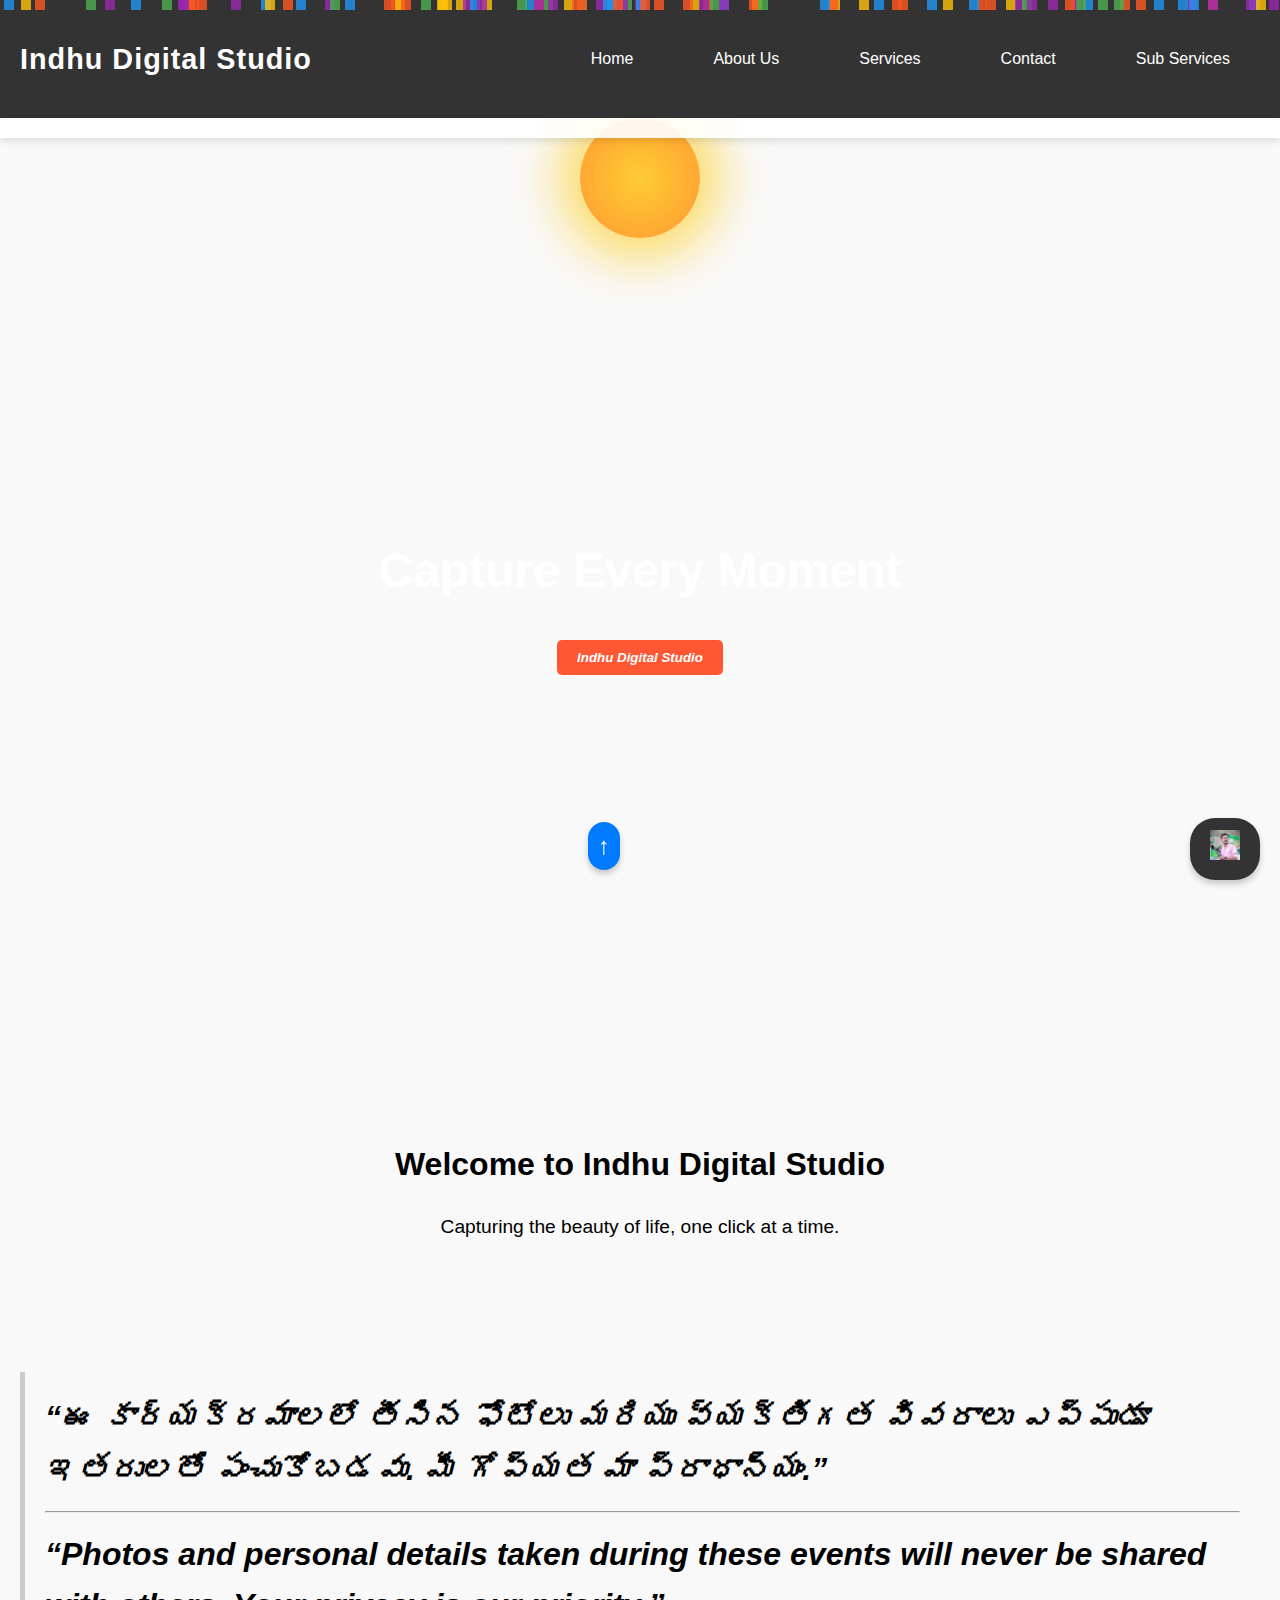
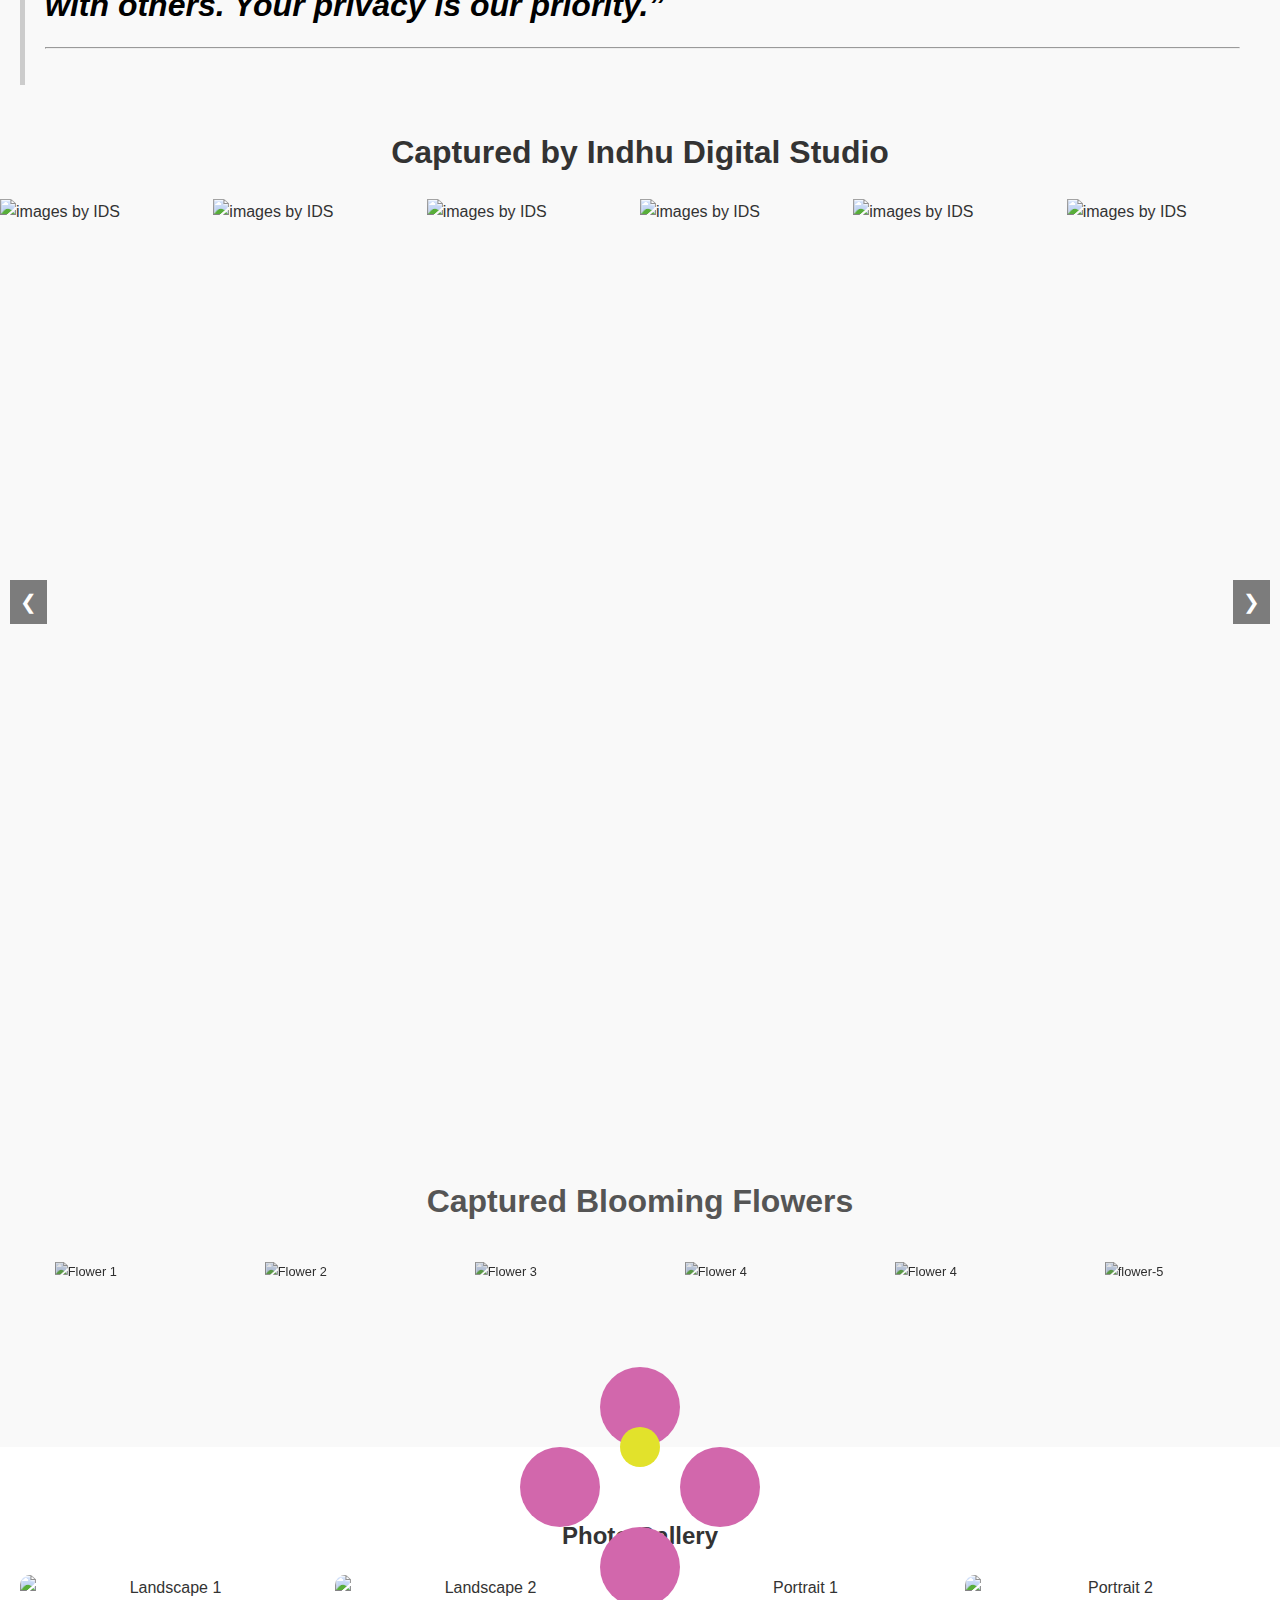
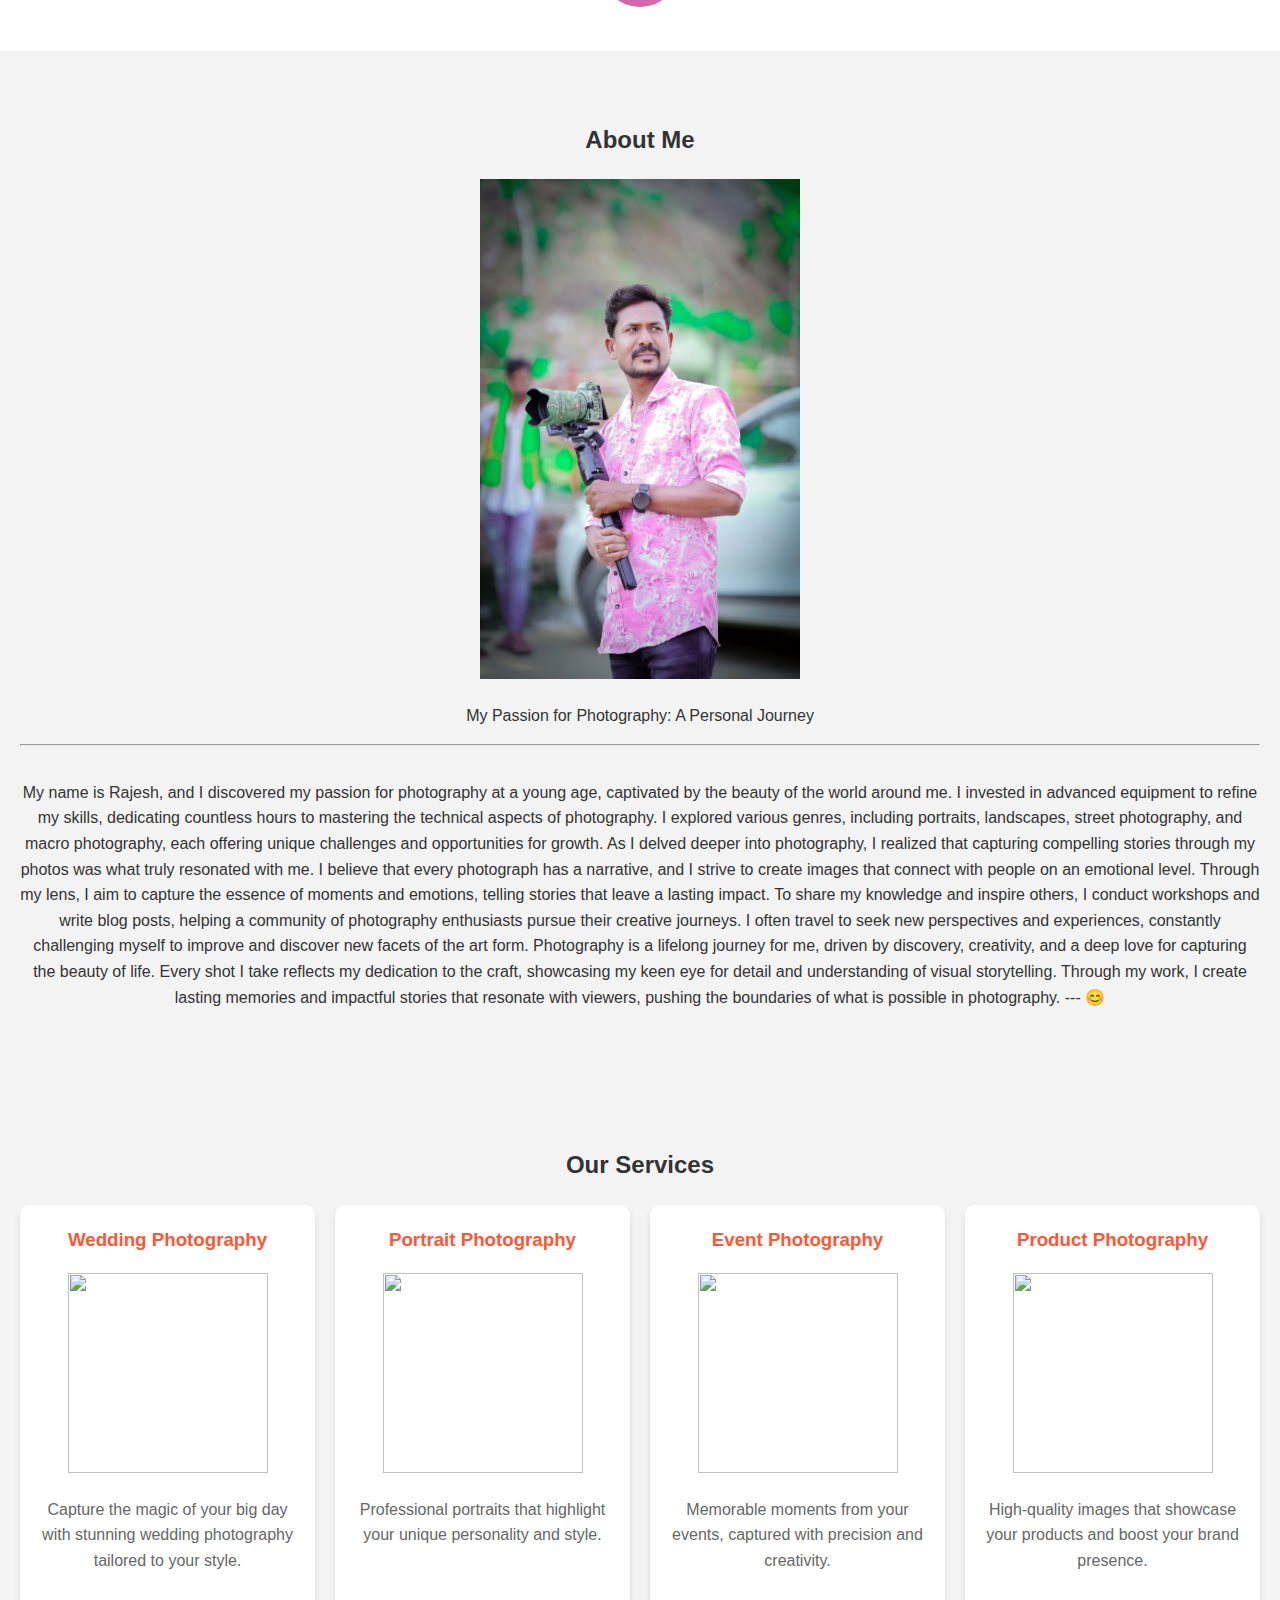
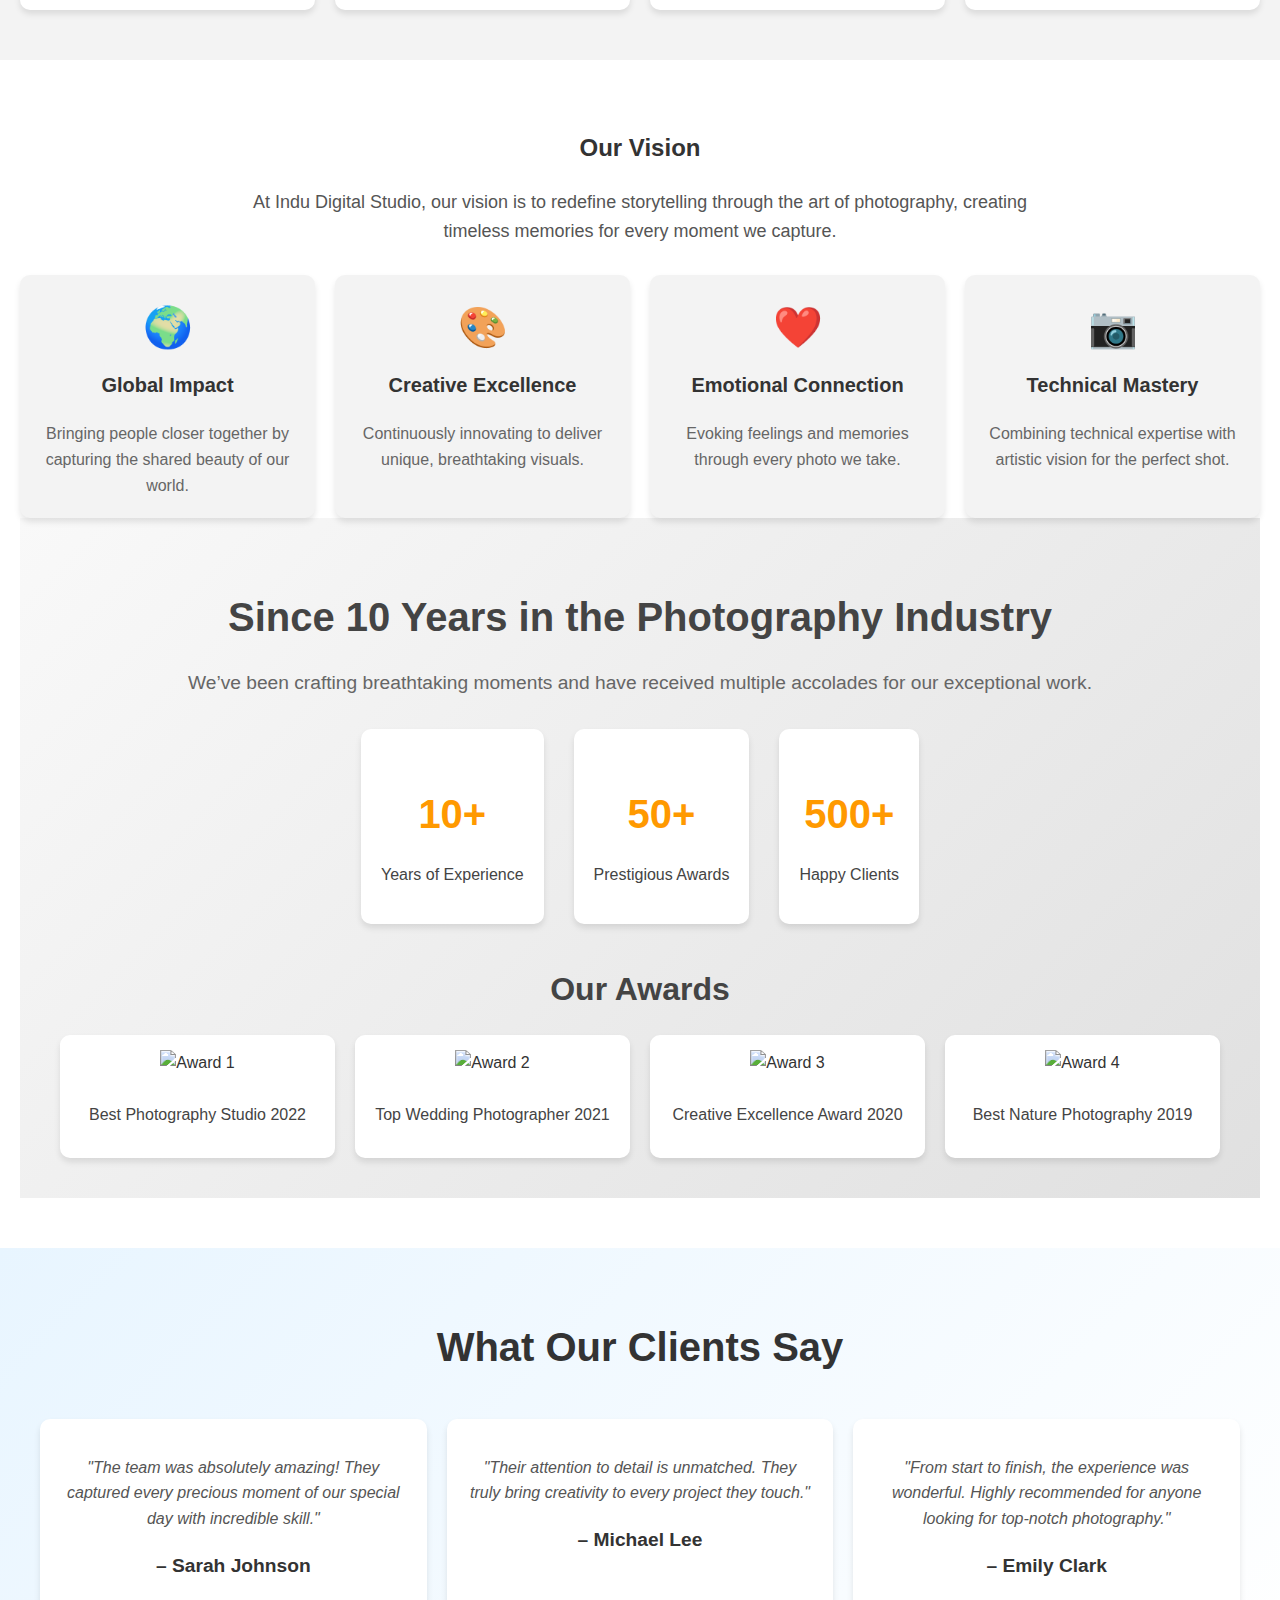
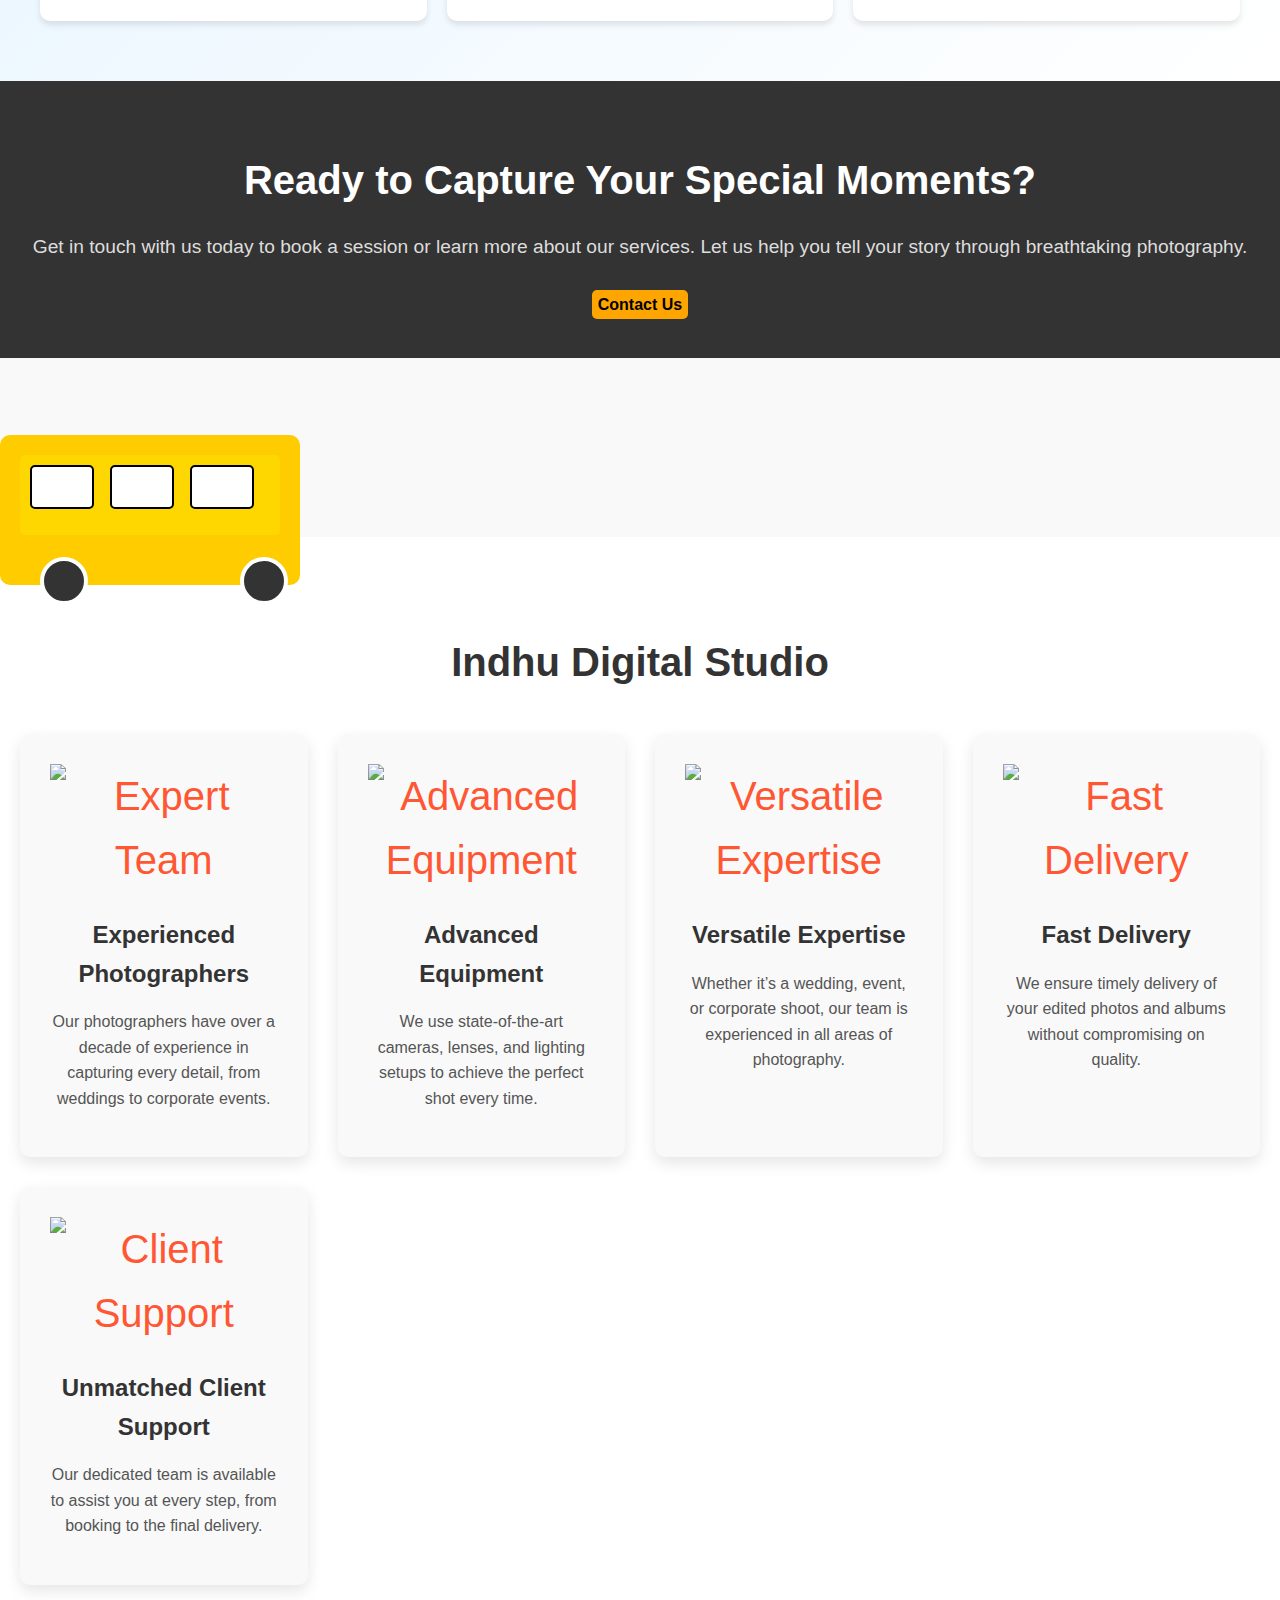
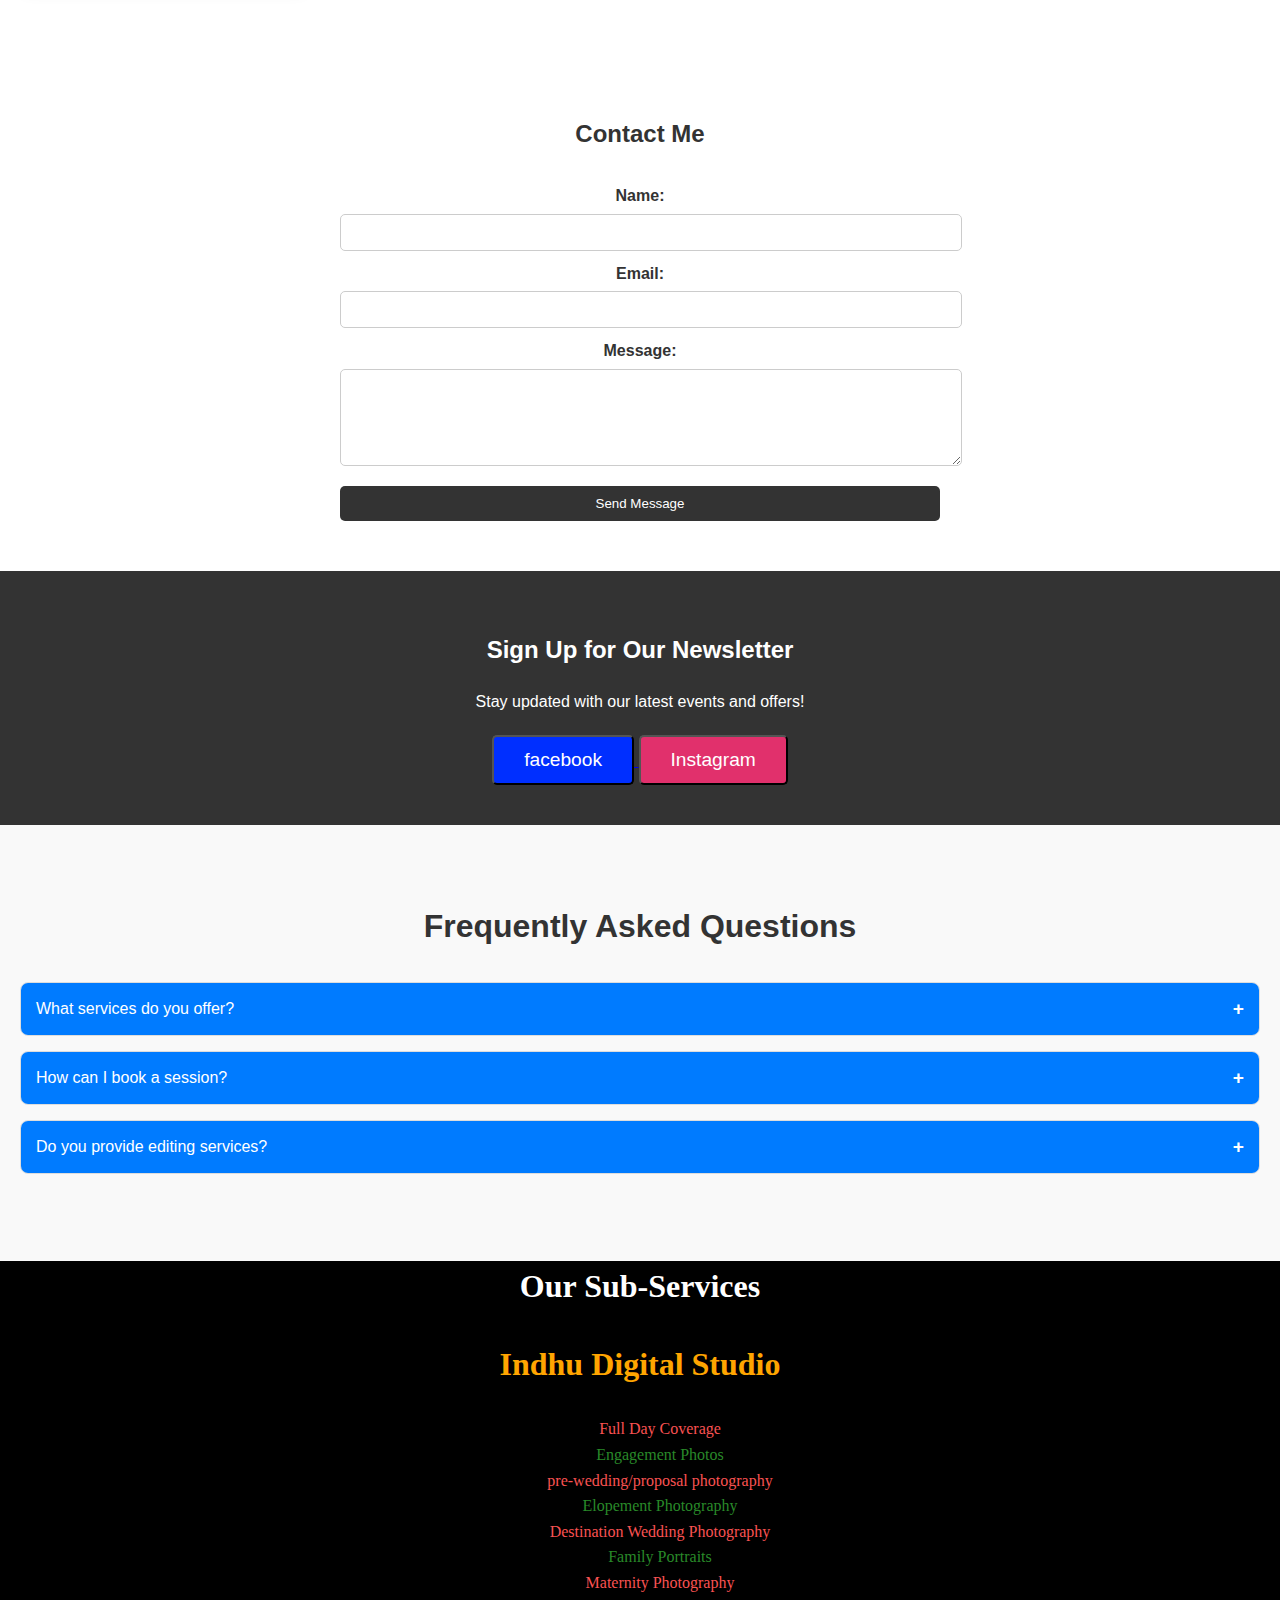
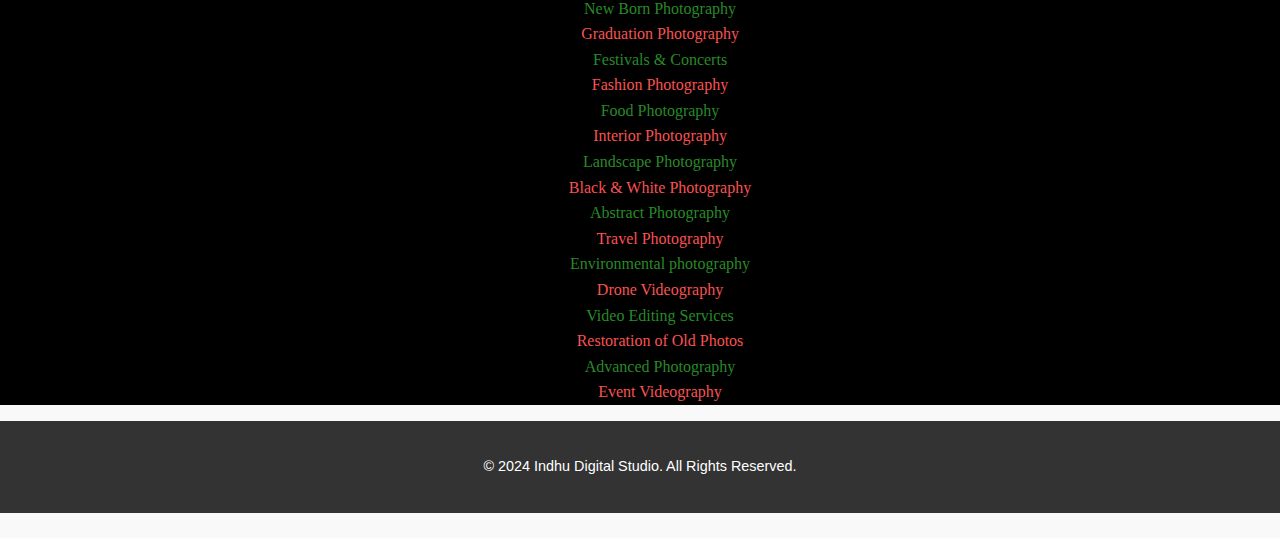
==== index.html @ 1821f053 "verison 3.0" ====
<!DOCTYPE html>
<html lang="en">
<head>
    <meta charset="UTF-8">
    <meta name="viewport" content="width=device-width, initial-scale=1.0"> 
    <meta http-equiv="Content-Security-Policy" content="default-src 'self'; 
     style-src 'self' https://fonts.googleapis.com;
     font-src https://fonts.gstatic.com;
     media-src 'self' https://res.cloudinary.com;
     img-src    'self' https://media.istockphoto.com https://images.unsplash.com https://plus.unsplash.com https://source.unsplash.com  https://img.icons8.com;
     script-src 'self' https://cdn.jsdelivr.net; require-trusted-types-for 'script';
    connect-src 'self'; 
    object-src 'none'; 
    upgrade-insecure-requests; 
    block-all-mixed-content;">
    <meta name="referrer" content="strict-origin-when-cross-origin">
    <meta http-equiv="Permissions-Policy" content="geolocation=(), microphone=(), camera=()">
    <meta http-equiv="X-UA-Compatible" content="IE=edge">
    <meta http-equiv="refresh" content="60">
    <meta http-equiv="X-XSS-Protection" content="1; mode=block">
    <meta name="robots" content="noindex, nofollow">
    <meta http-equiv="Clear-Site-Data" content="cookies, storage, executionContexts">
    <title> Indu Digital Studio</title>
    <link href="https://fonts.googleapis.com/css2?family=Roboto:wght@400;500;700&display=swap" rel="stylesheet">
    <link rel="stylesheet" href="style.css">
   
   
</head>
<body>
    
    
      

    <header>
        <audio id="navClickSound" src="https://res.cloudinary.com/dbnx1enhn/video/upload/v1732182775/indu_digital_stuido_d1ultl.mp3" preload="auto"></audio>
        <nav class="navbar">
            <div class="logo"> Indhu Digital Studio</div>
            <button class="menu-toggle clickable" id="menuToggle">
                <div class="line"></div>
                <div class="line"></div>
                <div class="line"></div>
            </button>
            <ul class="nav-links clickable" id="navLinks">
                <li><a href="#home" class="clickable">Home</a></li>
                <li><a href="#about" class="clickable">About Us</a></li>
                <li><a href="#services" class="clickable">Services</a></li>
                <li><a href="#contact" class="clickable">Contact</a></li>
                <li><a href="#sub-services" class="clickable">Sub Services</a></li>
            </ul>
        </nav>
    </header>
    
    
    
     <!-- Sticky Buttons on Top -->
<div class="sticky-buttons top-sticky">
    

    <a href="#contact" class="sticky-btn contact-us"><img src="images/WhatsApp Image 2024-11-30 at 21.53.17_dec7d3c6.jpg " height="30" width="30"></a>
</div>
 
<!-- Sticky Buttons at Bottom -->
<div class="sticky-buttons bottom-sticky">
   
     
    <button class="sticky-btn scroll-top" id="scrollTop">↑</button>
</div>

<div class="sunrise-container">
    <div class="sky">
        <div class="sun"></div>
    </div>
    <div class="ground"></div>
</div>
    
     
    <!-- Background Music (Autoplay, Loop, Muted) -->
    <audio id="background-music" autoplay loop muted>
        <source src=" cloudinary.v2.api
        .resource_by_asset_id('827a3a3841a82aad156ff2c3e2c95c19')
        .then(console.log)" type="audio/mp3">
        Your browser does not support the audio element.
    </audio>
     
     <!-- Hero Section with Background Video -->
     <section class="video-section">
        <video class="bg-video" autoplay muted loop playsinline>
            <source src=" https://res.cloudinary.com/dbnx1enhn/video/upload/v1732086384/video_20221024_221227_edit_qsln1a.mp4" type="video/mp4">
            Your browser does not support the video tag.
        </video>
        <div class="video-overlay">
            <h1>Capture Every Moment</h1>
            <button class="cta-btn"> Indhu Digital Studio</button>
        </div>
    </section>

      
      
  
    
    <section id="home" class="hero" >
        <h1>Welcome to Indhu Digital Studio</h1  > 
        <p>Capturing the beauty of life, one click at a time. </p>
    </section>
     
         

<blockquote><i>&ldquo;ఈ కార్యక్రమాలలో తీసిన ఫోటోలు మరియు వ్యక్తిగత వివరాలు ఎప్పుడూ ఇతరులతో పంచుకోబడవు. మీ గోప్యత మా ప్రాధాన్యం.&rdquo;<br><hr> 

 

    &ldquo;Photos and personal details taken during these events will never be shared with others. Your privacy is our priority.&rdquo;<br><hr></i>
     </blockquote>
      
     <div class="slider-container">
        <h1>Captured by Indhu Digital Studio</h1>
        <div class="slider">
            <img src="images/DSC07035 copy.JPG" alt="images by IDS">
            <img src="images/DSC07119 copy.JPG" alt="images by IDS">
            <img src="images/DSC07249 copy.JPG" alt="images by IDS">
            <img src="images/DSC07474 copy.JPG" alt="images by IDS">
            <img src="images/DSC07478 copy.JPG" alt="images by IDS">
            <img src="images/DSC07509 copy.JPG" alt="images by IDS">

        </div>
        <button class="prev">&#10094;</button>
        <button class="next">&#10095;</button>
     </div>
    <section class="flower-gallery">
        <h2> Captured Blooming Flowers</h2>
        <div class="flower-container">
            <div class="flower-item">
                <img src=" https://media.istockphoto.com/id/1407310976/photo/full-frame-image-of-tropical-pink-and-white-bougainvillea-flower-bracts-growing-in-garden.webp?a=1&b=1&s=612x612&w=0&k=20&c=mCul5XFDEENlH-veHhwZ_N7eUHTXxiM8_EQLSwmui-c=" alt="Flower 1" class="flower">
            </div>
            <div class="flower-item">
                <img src=" https://media.istockphoto.com/id/171272238/photo/calendula.webp?a=1&b=1&s=612x612&w=0&k=20&c=C_Rb3vUa9_W58KJ2U-l-UBhHI0H3C6kl1G-iJ6QAKuw=" alt="Flower 2" class="flower">
            </div>
            <div class="flower-item">
                <img src=" https://media.istockphoto.com/id/171158318/photo/herb-and-flower-garden.webp?a=1&b=1&s=612x612&w=0&k=20&c=rn6ebk184rlFW-Cmm1rWobrpcBHIPoha8GFE9Pm4fDY=" alt="Flower 3" class="flower">
            </div>
            <div class="flower-item">
                <img src=" https://media.istockphoto.com/id/464194749/photo/tulip-garden.webp?a=1&b=1&s=612x612&w=0&k=20&c=d2f2iX_pncJJCBd9QjR1aFvHdP_b7c1FTgIjhlB9MX0=" alt="Flower 4" class="flower">
            </div>
            <div class="flower-item">
                 
                    <img src="  https://media.istockphoto.com/id/2111424340/photo/orange-gerbera-flower-head-macro-top-view.jpg?s=1024x1024&w=is&k=20&c=bI_KOI2yzxVD8r9CILC9v1aCmI5VatA-aoVLR7xqsQU=" alt="Flower 4" class="flower">
                 
            </div>
            <div>
                <div class="flower-item"> 
                    <img src="https://media.istockphoto.com/id/2092283100/photo/pink-gerbera-flower-head-macro-top-view.jpg?s=612x612&w=0&k=20&c=WQ43uiGUJlVwyPDUg3cl_bB9A-_swDk_vK0FoSr_CFY=" alt="flower-5" class="flower">

                </div>
            </div>
            
       
          
    </section>
    <div class="flower-container">
        <div class="flower">
          <div class="petal petal-1"></div>
          <div class="petal petal-2"></div>
          <div class="petal petal-3"></div>
          <div class="petal petal-4"></div>
          <div class="center"></div>
        </div>
      </div>
    

    <section id="gallery" class="gallery">
        <h2>Photo Gallery</h2>
        <div class="gallery-grid">
            <div class="gallery-item"><img src=" https://plus.unsplash.com/premium_photo-1661389748409-0a8f74602f34?w=500&auto=format&fit=crop&q=60&ixlib=rb-4.0.3&ixid=M3wxMjA3fDB8MHxzZWFyY2h8NXx8cGhvdG8lMjBncmFwaHklMjBzdHVkaW9zJTIwc2hvcCUyMGltYWdlc3xlbnwwfHwwfHx8MA%3D%3D" alt="Landscape 1"></div>
            <div class="gallery-item"><img src=" https://plus.unsplash.com/premium_photo-1661411360156-3834fcb8ecba?w=500&auto=format&fit=crop&q=60&ixlib=rb-4.0.3&ixid=M3wxMjA3fDB8MHxzZWFyY2h8MTd8fHBob3RvJTIwZ3JhcGh5JTIwc3R1ZGlvcyUyMHNob3AlMjBpbWFnZXN8ZW58MHx8MHx8fDA%3D" alt="Landscape 2"></div>
            <div class="gallery-item"><img src=" https://plus.unsplash.com/premium_photo-1661645458850-a4b25b59f8a4?w=500&auto=format&fit=crop&q=60&ixlib=rb-4.0.3&ixid=M3wxMjA3fDB8MHxzZWFyY2h8MjF8fHBob3RvJTIwZ3JhcGh5JTIwc3R1ZGlvcyUyMHNob3AlMjBpbWFnZXN8ZW58MHx8MHx8fDA%3D" alt="Portrait 1"></div>
            <div class="gallery-item"><img src="https://plus.unsplash.com/premium_photo-1682145930966-712ce7177919?w=500&auto=format&fit=crop&q=60&ixlib=rb-4.0.3&ixid=M3wxMjA3fDB8MHxzZWFyY2h8MzN8fHBob3RvJTIwZ3JhcGh5JTIwc3R1ZGlvcyUyMHNob3AlMjBpbWFnZXN8ZW58MHx8MHx8fDA%3D" alt="Portrait 2"></div>
        </div>
    </section>
     

    <section id="about" class="about">
        <h2>About Me</h2>
        <img src="images/WhatsApp Image 2024-11-30 at 21.56.42_bc467519.jpg" height="500" width="320" title="Rajesh">
        <p>  
           My Passion for Photography: A Personal Journey <hr><br>
            
            My name is Rajesh, and I discovered my passion for photography at a young age, captivated by the beauty of the world around me. I invested in advanced equipment to refine my skills, dedicating countless hours to mastering the technical aspects of photography. I explored various genres, including portraits, landscapes, street photography, and macro photography, each offering unique challenges and opportunities for growth.
            
            As I delved deeper into photography, I realized that capturing compelling stories through my photos was what truly resonated with me. I believe that every photograph has a narrative, and I strive to create images that connect with people on an emotional level. Through my lens, I aim to capture the essence of moments and emotions, telling stories that leave a lasting impact.
            
            To share my knowledge and inspire others, I conduct workshops and write blog posts, helping a community of photography enthusiasts pursue their creative journeys. I often travel to seek new perspectives and experiences, constantly challenging myself to improve and discover new facets of the art form.
            
            Photography is a lifelong journey for me, driven by discovery, creativity, and a deep love for capturing the beauty of life. Every shot I take reflects my dedication to the craft, showcasing my keen eye for detail and understanding of visual storytelling. Through my work, I create lasting memories and impactful stories that resonate with viewers, pushing the boundaries of what is possible in photography.
            
            ---
            
               😊</p>
    </section>
    
    </section>
    <!-- Services Section -->
    <section id="services" class="services">
        <h2>Our Services</h2>
        <div class="services-grid">
            <div class="service-item">
                <h3>Wedding Photography</h3>
                <img src="https://media.istockphoto.com/id/866987706/photo/indian-wedding-hands.webp?a=1&b=1&s=612x612&w=0&k=20&c=aSL4uDc6-GtBj6j4-mEyISrN6mBo_Ryz2oXMk2XRVTw=" height="200" width="200">
                <p>Capture the magic of your big day with stunning wedding photography tailored to your style.</p>
            </div>
            <div class="service-item">
                <h3>Portrait Photography</h3>
                <img src="https://media.istockphoto.com/id/486237421/photo/beautiful-lion-caesar-in-the-golden-grass-of-masai-mara.jpg?s=612x612&w=0&k=20&c=g-ioUkP2_Rft_RDzSmV8oLi-dJSQwdA-I_qpR9Eo37Y=" height="200" width="200">
                <p>Professional portraits that highlight your unique personality and style.</p>
            </div>
            <div class="service-item">
                <h3>Event Photography</h3>
                <img src=" https://media.istockphoto.com/id/1977348709/photo/laughing-young-businesswoman-talking-with-colleagues-in-an-office-hallway.webp?a=1&b=1&s=612x612&w=0&k=20&c=1QrGBVFBZyfg0zm_EETpeG49dbAjIPDEOxKRtf7L16Q=" height="200" width="200">
                <p>Memorable moments from your events, captured with precision and creativity.</p>
            </div>
            <div class="service-item">
                <h3>Product Photography</h3>
                <img src="https://images.unsplash.com/photo-1530745342582-0795f23ec976?w=500&auto=format&fit=crop&q=60&ixlib=rb-4.0.3&ixid=M3wxMjA3fDB8MHxzZWFyY2h8Nnx8cHJvZHVjdHN8ZW58MHx8MHx8fDA%3D " height="200" width="200">
                <p>High-quality images that showcase your products and boost your brand presence.</p>
            </div>
        </div>
    </section>
     <!-- Vision Section -->
     <section id="vision" class="vision">
        <h2>Our Vision</h2>
        <p class="vision-desc">At Indu Digital Studio, our vision is to redefine storytelling through the art of photography, creating timeless memories for every moment we capture.</p>
        <div class="vision-points">
            <div class="vision-item">
                <div class="icon">🌍</div>
                <h3>Global Impact</h3>
                <p>Bringing people closer together by capturing the shared beauty of our world.</p>
            </div>
            <div class="vision-item">
                <div class="icon">🎨</div>
                <h3>Creative Excellence</h3>
                <p>Continuously innovating to deliver unique, breathtaking visuals.</p>
            </div>
            <div class="vision-item">
                <div class="icon">❤️</div>
                <h3>Emotional Connection</h3>
                <p>Evoking feelings and memories through every photo we take.</p>
            </div>
            <div class="vision-item">
                <div class="icon">📷</div>
                <h3>Technical Mastery</h3>
                <p>Combining technical expertise with artistic vision for the perfect shot.</p>
            </div>
        </div>
 <!-- Since Section -->
 <section class="since-section">
    <div class="since-header">
        <h1>Since 10 Years in the Photography Industry</h1>
        <p>We’ve been crafting breathtaking moments and have received multiple accolades for our exceptional work.</p>
    </div>
    <div class="since-content">
        <div class="achievement">
            <h2>10+</h2>
            <p>Years of Experience</p>
        </div>
        <div class="achievement">
            <h2>50+</h2>
            <p>Prestigious Awards</p>
        </div>
        <div class="achievement">
            <h2>500+</h2>
            <p>Happy Clients</p>
        </div>
    </div>
    <div class="awards-gallery">
        <h2>Our Awards</h2>
        <div class="awards-grid">
            <div class="award-card">
                <img src=" https://media.istockphoto.com/id/955087966/photo/winner-trophy-on-sky-background.webp?a=1&b=1&s=612x612&w=0&k=20&c=1E1R10_4csf0-2sx3Gr6OXDEg-xCGgu8Z1C51hTBSQc=" alt="Award 1">
                <p>Best Photography Studio 2022</p>
            </div>
            <div class="award-card">
                <img src=" https://media.istockphoto.com/id/2062707084/photo/gold-star-as-a-reward-top-performance-award-winner-certificate-first-place-in-a-computer-game.webp?a=1&b=1&s=612x612&w=0&k=20&c=QV7NzFH2bIU5vpfE7ryw9TJnrbmkfWTEPXOzZ5EzhXQ=" alt="Award 2">
                <p>Top Wedding Photographer 2021</p>
            </div>
            <div class="award-card">
                <img src=" https://media.istockphoto.com/id/1425117333/photo/badge-star-icon-on-dark-background-3d-render-concept-for-premium.jpg?s=612x612&w=0&k=20&c=ZHHQrMeuKMNvOHvEcJd3-4qKypap3qbzXeLA7AcCnqw=" alt="Award 3">
                <p>Creative Excellence Award 2020</p>
            </div>
            <div class="award-card">
                <img src=" https://media.istockphoto.com/id/1046383974/photo/hand-holding-winner-trophy.jpg?s=612x612&w=0&k=20&c=hTYlmx6G5KgMtGhLKvRuLQHdO7rC0ZqIOFjs0uFvU9U=" alt="Award 4">
                <p>Best Nature Photography 2019</p>
            </div>
        </div>
    </div>
</section>
    </section>
     <!-- Testimonials Section -->
     <section class="testimonials-section">
        <h1>What Our Clients Say</h1>
        <div class="testimonials-container">
            <!-- Testimonial 1 -->
            <div class="testimonial-card">
                <p>"The team was absolutely amazing! They captured every precious moment of our special day with incredible skill."</p>
                <h3>– Sarah Johnson</h3>
            </div>
            <!-- Testimonial 2 -->
            <div class="testimonial-card">
                <p>"Their attention to detail is unmatched. They truly bring creativity to every project they touch."</p>
                <h3>– Michael Lee</h3>
            </div>
            <!-- Testimonial 3 -->
            <div class="testimonial-card">
                <p>"From start to finish, the experience was wonderful. Highly recommended for anyone looking for top-notch photography."</p>
                <h3>– Emily Clark</h3>
            </div>
        </div>
    </section>

    <!-- Call-to-Action Section -->
    <section class="cta-section">
        <h1>Ready to Capture Your Special Moments?</h1>
        <p>Get in touch with us today to book a session or learn more about our services. Let us help you tell your story through breathtaking photography.</p>

        <a href=" https://www.facebook.com/share/17YGChp9fQ/" target="_blank" class="cta-button"  rel="noopener noreferrer">Contact Us</a>
    </section>
    <br>
    <br>
    <br>
    <!-- Bus Container -->
    <div class="bus-container">
        <div class="bus">
            <div class="bus-body"></div>
            <div class="window window1"></div>
            <div class="window window2"></div>
            <div class="window window3"></div>
            <div class="wheel front-wheel"></div>
            <div class="wheel back-wheel"></div>
        </div>
    </div>
         <br>
         <br>
         <br>
         <br>
         <section id="why-choose-us" class="why-choose-us">
            <h2>Indhu Digital Studio</h2>
            <div class="reasons-container">
                <!-- Experienced Photographers -->
                <div class="reason-card">
                    <div class="icon">
                        <img src="https://img.icons8.com/ios-filled/50/000000/camera.png" alt="Expert Team">
                    </div>
                    <h3>Experienced Photographers</h3>
                    <p>Our photographers have over a decade of experience in capturing every detail, from weddings to corporate events.</p>
                </div>
                 
                 <!-- High-Quality Work -->
            
             <!-- Advanced Equipment -->
             <div class="reason-card">
                <div class="icon">
                    <img src="https://img.icons8.com/ios-filled/64/000000/slr-camera.png" alt="Advanced Equipment">
                </div>
                <h3>Advanced Equipment</h3>
                <p>We use state-of-the-art cameras, lenses, and lighting setups to achieve the perfect shot every time.</p>
            </div>
             <!-- Award-Winning Work -->
              <!-- Versatile Expertise -->
            <div class="reason-card">
                <div class="icon">
                    <img src="https://img.icons8.com/ios-filled/64/000000/image.png" alt="Versatile Expertise">
                </div>
                <h3>Versatile Expertise</h3>
                <p>Whether it’s a wedding, event, or corporate shoot, our team is experienced in all areas of photography.</p>
            </div>
                 
                <!-- Fast Delivery -->
                <div class="reason-card">
                    <div class="icon">
                        <img src="https://img.icons8.com/ios-filled/50/000000/delivery.png" alt="Fast Delivery">
                    </div>
                    <h3>Fast Delivery</h3>
                    <p>We ensure timely delivery of your edited photos and albums without compromising on quality.</p>
                </div>
                <!-- Client Support -->
                <div class="reason-card">
                    <div class="icon">
                        <img src="https://img.icons8.com/ios-filled/50/000000/helping-hand.png" alt="Client Support">
                    </div>
                    <h3>Unmatched Client Support</h3>
                    <p>Our dedicated team is available to assist you at every step, from booking to the final delivery.</p>
                </div>
            </div>
        </section>
        
 

    <section id="contact" class="contact">
        <h2>Contact Me</h2>
        <form>
            <label for="name">Name:</label>
            <input type="text" id="name" name="name" required>
            
            <label for="email">Email:</label>
            <input type="email" id="email" name="email" required>
            
            <label for="message">Message:</label>
            <textarea id="message" name="message" rows="5" required></textarea>
            
            <button type="submit" class="submit-btn">Send Message</button>
        </form>
    </section>
    <!-- Call to Action -->
    <section class="call-to-action">
        <h2>Sign Up for Our Newsletter</h2>
        <p>Stay updated with our latest events and offers!</p>
        
        <a href="https://www.facebook.com/share/17YGChp9fQ/" target="_blank" rel="noopener noreferrer">
        <button class="facebook-button">facebook</button>
        </a>
    
        <a href="https://www.instagram.com/indhu_digital_?igsh=MW13bnZjcG5qMW5pYg==" target="_blank" rel="noopener noreferrer"> 
        <button class="instagram-button"> Instagram</button>
        </a>

    </section>
     <!-- FAQ Section -->
     <section id="faq" class="faq">
        <h2>Frequently Asked Questions</h2>
        <div class="faq-item">
            <button class="faq-question">What services do you offer?<span class="arrow">+</span></button>
            <div class="faq-answer">
                <p>We offer portrait photography, event coverage, product shoots, and more. Our team ensures professional quality and attention to detail for every project.</p>
            </div>
        </div>
        <div class="faq-item">
            <button class="faq-question">How can I book a session?<span class="arrow">+</span></button>
            <div class="faq-answer">
                <p>You can book a session by clicking the 'Book Now' button or contacting us directly via email or phone.</p>
            </div>
        </div>
        <div class="faq-item">
            <button class="faq-question">Do you provide editing services?<span class="arrow">+</span></button>
            <div class="faq-answer">
                <p>Yes, all our photography packages include professional editing and retouching to ensure the highest quality.</p>
            </div>
        </div>
    </section>
    <div id="sub-services">
    <div class="sub-services">
        <h1 class="name">Our Sub-Services</h1>
          <h2>Indhu Digital Studio</h2>

        <ul>

            <li id="Red">Full Day Coverage</li>
            <li id="green">Engagement Photos</li>
            <li id="Red">pre-wedding/proposal photography</li>
            <li id="green">Elopement Photography</li>
            <li id="Red">Destination Wedding Photography</li>
            <li id="green">Family Portraits</li>
            <li id="Red">Maternity Photography</li>
            <li id="green">New Born Photography</li>
            <li id="Red">Graduation Photography</li>
            <li id="green">Festivals & Concerts</li>
            <li id="Red">Fashion Photography</li>
            <li id="green">Food Photography</li>
            <li id="Red">Interior Photography</li>
            <li id="green">Landscape Photography</li>
            <li id="Red">Black & White Photography</li>
            <li id="green">Abstract Photography</li>
            <li id="Red">Travel Photography</li>
            <li id="green">Environmental photography</li>
            <li id="Red">Drone Videography</li>
            <li id="green">Video Editing Services</li>
            <li id="Red">Restoration of Old Photos</li>
            <li id="green">Advanced Photography </li>
            <li id="Red">Event Videography</li>
           
        </ul>
    </div>
    </div>

    <footer class="footer">
        <p>&copy; 2024  Indhu Digital Studio. All Rights Reserved.</p>
    </footer>

    <div class="confetti-wrapper" id="confettiWrapper"></div>
    <div class="curtain">
        <div class="curtain-left"></div>
        <div class="curtain-right"></div>
    </div>
    <br>
   
    <script src="script.js"></script>
    <script src="https://cdn.jsdelivr.net/npm/canvas-confetti@1.6.0/dist/confetti.browser.min.js" integrity="sha384-PGQNwlIJdtnrtJP1MhGd7ezfcWnCVIKqKo45vPmdwuTJiDdO+7P6g1E3lRysQIqq" crossorigin="anonymous"></script>

</body>
</html>
---- style.css ----
/* General Styles */
body {
    margin: 0;
    font-family: 'Arial', sans-serif;
    line-height: 1.6;
    color: #333;
    background: #f9f9f9;
}
header {
    background: #333;
    color: #fff;
    position: sticky;
    top: 0;
    z-index: 9999;
}

/* Navbar */
.navbar {
    display: flex;
    justify-content: space-between;
    align-items: center;
    padding: 15px 20px;
    position: relative;
}

.logo {
    font-size: 1.8rem;
    font-weight: bold;
    color: #fff;
    letter-spacing: 1px;
}

/* Menu Toggle Button */
.menu-toggle {
    display: none;
    flex-direction: column;
    gap: 5px;
    background: none;
    border: none;
    cursor: pointer;
    outline: none;
    z-index: 10000;
}

.menu-toggle .line {
    width: 25px;
    height: 3px;
    background: #fff;
    border-radius: 3px;
    transition: all 0.3s ease-in-out;
}

/* Animated Toggle Transform */
.menu-toggle.open .line:nth-child(1) {
    transform: rotate(45deg) translateY(7px);
}

.menu-toggle.open .line:nth-child(2) {
    opacity: 0;
}

.menu-toggle.open .line:nth-child(3) {
    transform: rotate(-45deg) translateY(-7px);
}

/* Nav Links */
.nav-links {
    display: flex;
    list-style: none;
    gap: 20px;
    transition: transform 0.5s ease-in-out, opacity 0.5s ease-in-out;
}

.nav-links li a {
    color: #fff;
    text-decoration: none;
    font-size: 1rem;
    padding: 10px 15px;
    border-radius: 5px;
    transition: background-color 0.3s ease, color 0.3s ease;
}

.nav-links li a:hover {
    background-color: #ff5722;
    color: #fff;
}

/* Responsive Styles */
@media (max-width: 768px) {
    .menu-toggle {
        display: flex;
    }

    .nav-links {
        flex-direction: column;
        position: fixed;
        top: 0;
        right: 0;
        background: rgba(0, 0, 0, 0.95);
        height: 100%;
        width: 250px;
        padding-top: 80px;
        align-items: center;
        transform: translateX(100%);
        opacity: 0;
    }

    .nav-links.active {
        transform: translateX(0);
        opacity: 1;
    }

    .nav-links li {
        margin: 15px 0;
    }
}
/* Hero Section */
.hero {
    text-align: center;
    
     color:black;
    padding: 100px 20px;
}

/* Gallery Section */
.gallery {
    padding: 50px 20px;
    background: #fff;
    text-align: center;
}

.gallery h2 {
    margin-bottom: 20px;
}

.gallery-grid {
    display: grid;
    gap: 20px;
    grid-template-columns: repeat(auto-fit, minmax(250px, 1fr));
}

.gallery-item {
    overflow: hidden;
    border-radius: 10px;
}

.gallery-item img {
    width: 100%;
    height: auto;
    display: block;
    transition: transform 0.3s ease;
}

.gallery-item:hover img {
    transform: scale(1.1);
}

/* About Section */
.about {
    padding: 50px 20px;
    background: #f3f3f3;
    text-align: center;
}

.about h2 {
    margin-bottom: 20px;
}

/* Contact Section */
.contact {
    padding: 50px 20px;
    background: #fff;
    text-align: center;
}

.contact form {
    max-width: 600px;
    margin: 0 auto;
    display: flex;
    flex-direction: column;
}

.contact label {
    margin-top: 10px;
    font-weight: bold;
}

.contact input, .contact textarea {
    padding: 10px;
    margin-top: 5px;
    border: 1px solid #ccc;
    border-radius: 5px;
    width: 100%;
}

.submit-btn {
    margin-top: 20px;
    padding: 10px 20px;
    background: #333;
    color: white;
    border: none;
    border-radius: 5px;
    cursor: pointer;
    transition: background 0.3s ease;
}

.submit-btn:hover {
    background: #ff5733;
}

/* Footer */
.footer {
    text-align: center;
    padding: 20px;
    background: #333;
    color: white;
}
/* Services Section */
.services {
    padding: 50px 20px;
    background: #f3f3f3;
    text-align: center;
}

.services h2 {
    margin-bottom: 20px;
    color: #333;
}

.services-grid {
    display: grid;
    gap: 20px;
    grid-template-columns: repeat(auto-fit, minmax(250px, 1fr));
}

.service-item {
    padding: 20px;
    background: white;
    border-radius: 10px;
    box-shadow: 0 4px 6px rgba(0, 0, 0, 0.1);
    transition: transform 0.3s ease, box-shadow 0.3s ease;
}

.service-item h3 {
    margin-top: 0;
    color: #ff5733;
}

.service-item p {
    color: #666;
}

.service-item:hover {
    transform: translateY(-10px);
    box-shadow: 0 6px 12px rgba(0, 0, 0, 0.2);
}

/* Sticky Button */
.sticky-btn {
    position: fixed;
    bottom: 20px;
    right: 20px;
    padding: 15px 20px;
    background: #ff5733;
    color: white;
    border: none;
    border-radius: 50px;
    font-size: 16px;
    cursor: pointer;
    box-shadow: 0 4px 6px rgba(0, 0, 0, 0.2);
    z-index: 1000;
    transition: transform 0.3s ease;
}

.sticky-btn:hover {
    transform: scale(1.1);
}

/* Responsive Design */
@media (max-width: 768px) {
    .nav-bar ul {
        flex-direction: column;
        text-align: center;
    }

    .hero {
        padding: 50px 20px;
    }
}
/* Vision Section */
.vision {
    padding: 50px 20px;
    background: #fff;
    text-align: center;
}

.vision h2 {
    color: #333;
    margin-bottom: 20px;
}

.vision-desc {
    max-width: 800px;
    margin: 0 auto;
    font-size: 18px;
    color: #555;
}

.vision-points {
    display: grid;
    gap: 20px;
    grid-template-columns: repeat(auto-fit, minmax(250px, 1fr));
    margin-top: 30px;
}

.vision-item {
    padding: 20px;
    background: #f3f3f3;
    border-radius: 10px;
    box-shadow: 0 4px 6px rgba(0, 0, 0, 0.1);
    transition: transform 0.3s ease, box-shadow 0.3s ease;
}

.vision-item:hover {
    transform: translateY(-10px);
    box-shadow: 0 6px 12px rgba(0, 0, 0, 0.2);
}

.icon {
    font-size: 40px;
    margin-bottom: 10px;
    color: #ff5733;
}

.vision-item h3 {
    margin-top: 10px;
    font-size: 20px;
    color: #333;
}

.vision-item p {
    color: #666;
    margin: 10px 0 0;
}

   /* Hero Section */
.parallax {
    height: 400px;
    background-attachment: fixed;
    background-size: cover;
    background-position: center;
    display: flex;
    justify-content: center;
    align-items: center;
    flex-direction: column;
    color: white;
    text-align: center;
    position: relative;
}

.parallax h1 {
    font-size: 3rem;
    margin-bottom: 20px;
}

.cta-btn {
    background: #ff5733;
    color: white;
    border: none;
    padding: 10px 20px;
    margin-top: 10px;
    cursor: pointer;
    font-style:italic;
    font-weight:bold;
    border-radius: 5px;
    transition: transform 0.3s, background-color 0.3s;
    animation:myScale,myColorChange;
    animation-timing-function: linear;
    animation-duration:2s;
    animation-iteration-count: infinite;
    animation-delay:2s;
}

.cta-btn:hover {
    transform: scale(1.05);
    background: #ff7843;
}
@keyframes myScale{
    50%{transform:scale(0.5,0.5);}
}
@keyframes myColorChange{
    0%{background-color:white;}
    10%{background-color:red;}
    20%{background-color:green;}
    30%{background-color:blue;}
    40%{background-color:yellow;}
    50%{background-color:orange;}
    60%{background-color:purple;}
    70%{background-color:gray;}
    100%{background-color:black;}
    
}

/* Testimonials Section */
.testimonials {
    padding: 50px;
    background: #f9f9f9;
    text-align: center;
}

.testimonial-slider {
    position: relative;
    overflow: hidden;
    height: 150px;
    display: flex;
    justify-content: center;
   
}

.testimonial-slide {
    opacity: 0;
    transition: opacity 0.5s ease-in-out;
    width: 100%;
    text-align: center;
}

.testimonial-slide.active {
    opacity: 1;
}

.testimonial-controls {
    display: flex;
    justify-content: center;
    margin-top: 20px;
}

.testimonial-controls button {
    background: none;
    border: 2px solid #333;
    font-size: 20px;
    cursor: pointer;
    padding: 5px;
    margin: 0 10px;
    transition: background 0.3s;
}

.testimonial-controls button:hover {
    background: #333;
    color: white;
}

  
/* Responsive Design */
@media (max-width: 768px) {
    .slider {
        height: 300px;
    }

    .slide-text {
        font-size: 14px;
        padding: 15px;
    }
}

@media (max-width: 480px) {
    .slider {
        height: 250px;
    }

    .slide-text {
        font-size: 12px;
        padding: 10px;
    }
}

  /* Hero Section */
.parallax {
    height: 400px;
    background-attachment: fixed;
    background-size: cover;
    background-position: center;
    display: flex;
    justify-content: center;
    align-items: center;
    flex-direction: column;
    color: white;
    text-align: center;
    position: relative;
}

.parallax h1 {
    font-size: 3rem;
    margin-bottom: 20px;
}

.cta-btn {
    background: #ff5733;
    color: white;
    border: none;
    padding: 10px 20px;
    margin-top: 10px;
    cursor: pointer;
    border-radius: 5px;
    transition: transform 0.3s, background-color 0.3s;
}

.cta-btn:hover {
    transform: scale(1.05);
    background: #ff7843;
}

/* Testimonials Section */
.testimonials {
    padding: 50px;
    background: #f9f9f9;
    text-align: center;
}

.testimonial-slider {
    position: relative;
    overflow: hidden;
    height: 150px;
    display: flex;
    justify-content: center;
    align-items: center;
}

.testimonial-slide {
    opacity: 0;
    transition: opacity 0.5s ease-in-out;
    width: 100%;
    text-align: center;
}

.testimonial-slide.active {
    opacity: 1;
}

.testimonial-controls {
    display: flex;
    justify-content: center;
    margin-top: 20px;
}

.testimonial-controls button {
    background: none;
    border: 2px solid #333;
    font-size: 20px;
    cursor: pointer;
    padding: 5px;
    margin: 0 10px;
    transition: background 0.3s;
}

.testimonial-controls button:hover {
    background: #333;
    color: white;
}
/* Call to Action */
.call-to-action {
    padding: 40px 20px;
    background: #333;
    color: white;
    text-align: center;
}

.call-to-action p {
    margin-bottom: 20px;
}
/* Hero Section with Video */
.video-section {
    position: relative;
    width: 100%;
    height: 100vh;
    overflow: hidden;
    display: flex;
    justify-content: center;
    align-items: center;
    text-align: center;
}

.bg-video {
    position: absolute;
    top: 0;
    left: 0;
    width: 100%;
    height: 100%;
    object-fit: cover;
    z-index: -1;
}

.video-overlay {
    position: relative;
    color: white;
    padding: 20px;
    text-align: center;
    z-index: 1;
}

.video-overlay h1 {
    font-size: 3rem;
    margin-bottom: 20px;
}
/* FAQ Section */
.faq {
    padding: 50px 20px;
    background: #f9f9f9;
    text-align: center;
}

.faq h2 {
    margin-bottom: 30px;
    font-size: 2rem;
    color: #333;
}

.faq-item {
    margin: 15px 0;
    border: 1px solid #ddd;
    border-radius: 8px;
    overflow: hidden;
}

.faq-question {
    width: 100%;
    background: #007BFF;
    color: white;
    padding: 15px;
    text-align: left;
    font-size: 1rem;
    border: none;
    cursor: pointer;
    display: flex;
    justify-content: space-between;
    align-items: center;
    outline: none;
    transition: background 0.3s;
}

.faq-question:hover {
    background: #0056b3;
}

.arrow {
    font-weight: bold;
    font-size: 1.2rem;
}

.faq-answer {
    max-height: 0;
    overflow: hidden;
    background: white;
    color: #333;
    padding: 0 15px;
    transition: max-height 0.4s ease-out, padding 0.4s ease-out;
}

.faq-answer p {
    margin: 15px 0;
}
 
/* Open FAQ styling */
.faq-item.active .faq-answer {
    max-height: 200px;
    padding: 15px;
}

.faq-item.active .arrow {
    transform: rotate(45deg);
}


/* Responsive Design */
@media (max-width: 768px) {
    .main-content h1 {
        font-size: 2rem;
    }

    .main-content p {
        font-size: 1rem;
    }
}


/* Media Queries for Responsiveness */
@media (max-width: 768px) {
    .faq h2 {
        font-size: 1.8rem;
    }

    .faq-question {
        font-size: 0.9rem;
    }
}

@media (max-width: 480px) {
    .faq h2 {
        font-size: 1.5rem;
    }

    .faq-question {
        font-size: 0.8rem;
        padding: 10px;
    }

    .arrow {
        font-size: 1rem;
    }
}



  /* Flower Gallery */
.flower-gallery {
    padding: 50px 20px;
}

.flower-gallery h2 {
    margin-bottom: 20px;
    font-size: 2rem;
    color: #555;
    text-align: center;
}

/* Flower Container */
.flower-container {
    display: grid;
    grid-template-columns: repeat(auto-fit, minmax(150px, 1fr));
    gap: 20px;
    justify-items: center;
}

.flower-item {
    position: relative;
    width: 150px;
    height: 150px;
    overflow: hidden;
    cursor: pointer;
}

.flower {
    width: 100%;
    height: 100%;
    transform: scale(0.8);
    transition: transform 0.3s ease-in-out;
    filter: brightness(0.9) saturate(0.8);
}

/* Bloom Effect */
.flower-item:hover .flower,
.flower-item.bloom .flower {
    transform: scale(1.2);
    filter: brightness(1.2) saturate(1.5);
    transition: transform 0.5s ease-in-out, filter 0.5s ease-in-out;
}

/* Responsive Design */
@media (max-width: 768px) {
    .flower-container {
        grid-template-columns: repeat(auto-fit, minmax(120px, 1fr));
    }

    .flower-item {
        width: 120px;
        height: 120px;
    }
}

@media (max-width: 480px) {
    .flower-container {
        grid-template-columns: repeat(auto-fit, minmax(100px, 1fr));
    }

    .flower-item {
        width: 100px;
        height: 100px;
    }
}
.flower {
  position: relative;
  width: 100%;
  height: 100%;
  display: flex;
  justify-content: center;
  align-items: center;
}

.petal {
  position: absolute;
  width: 100px;
  height: 100px;
  background-color: #ff6bcb;
  border-radius: 50%;
  transform-origin: bottom center;
  animation: bloom 2s infinite ease-in-out;
}

.petal-1 {
  transform: rotate(0deg) translateY(-50%);
}

.petal-2 {
  transform: rotate(90deg) translateY(-50%);
}

.petal-3 {
  transform: rotate(180deg) translateY(-50%);
}

.petal-4 {
  transform: rotate(270deg) translateY(-50%);
}
.center {
  position: absolute;
  width: 50px;
  height: 50px;
  background-color: yellow;
  border-radius: 50%;
  z-index: 10;
  animation: pulse 1.5s infinite alternate ease-in-out;
}

@keyframes bloom {
  0%, 100% {
    transform: scale(0.8) rotate(var(--angle));
  }
  50% {
    transform: scale(1.1) rotate(var(--angle));
  }
}

@keyframes pulse {
  0% {
    transform: scale(1);
  }
  100% {
    transform: scale(1.2);
  }
}

/* Responsiveness */
    @media (max-width: 768px) {
  .petal {
    width: 80px;
    height: 80px;
  }
  .center {
    width: 40px;
    height:40px;
}
}
 
/* Sunrise Container */
.sunrise-container {
    position: relative;
    width: 100%;
    height: 100%;
}

/* Sky */
.sky {
    position: absolute;
    top: 0;
    left: 0;
    width: 100%;
    height: 75%;
    background: linear-gradient(to top, #2c3e50, #1c2833); /* Nighttime gradient */
    transition: background 3s linear;
    z-index: 1;
}

/* Sun */
.sun {
    position: absolute;
    bottom: -100px; /* Starts below the screen */
    left: 50%;
    transform: translateX(-50%);
    width: 120px;
    height: 120px;
    background: radial-gradient(circle, #ffcc33, #ff9933);
    border-radius: 50%;
    z-index: 2;
    box-shadow: 0 0 50px 20px rgba(255, 200, 0, 0.6);
}

/* Ground */
.ground {
    position: absolute;
    bottom: 0;
    left: 0;
    width: 100%;
    height: 25%;
    background: #0b3d91;
    z-index: 0;
}

/* Responsive Adjustments */
@media (max-width: 768px) {
    .sun {
        width: 90px;
        height: 90px;
    }

    .ground {
        height: 30%;
    }
}
* Bus Container */
.bus-container {
    position: relative;
    width: 100%;
    height: 200px;
    overflow: hidden;
}

/* Bus */
.bus {
    position: absolute;
    width: 300px;
    height: 150px;
    background-color: #ffcc00;
    border-radius: 10px;
    animation: bus-move 6s linear infinite;
}

/* Bus Body */
.bus-body {
    position: absolute;
    top: 20px;
    left: 20px;
    width: 260px;
    height: 80px;
    background-color: #ffd700;
    border-radius: 5px;
}

/* Windows */
.window {
    position: absolute;
    top: 30px;
    width: 60px;
    height: 40px;
    background-color: #ffffff;
    border-radius: 5px;
    border: 2px solid #000;
}

.window1 {
    left: 30px;
}

.window2 {
    left: 110px;
}

.window3 {
    left: 190px;
}

/* Wheels */
.wheel {
    position: absolute;
    bottom: -20px;
    width: 40px;
    height: 40px;
    background-color: #333;
    border-radius: 50%;
    border: 4px solid #fff;
    animation: wheel-spin 1s linear infinite;
}

.front-wheel {
    left: 240px;
}

.back-wheel {
    left: 40px;
}

/* Animations */
@keyframes bus-move {
    0% {
        transform: translateX(-350px);
    }
    100% {
        transform: translateX(100vw);
    }
}

@keyframes wheel-spin {
    0% {
        transform: rotate(0deg);
    }
    100% {
        transform: rotate(360deg);
    }
}

/* Responsive Design */
@media (max-width: 768px) {
    .bus {
        width: 250px;
        height: 125px;
    }

    .bus-body {
        width: 210px;
        height: 70px;
    }

    .window {
        width: 50px;
        height: 35px;
    }

    .wheel {
        width: 30px;
        height: 30px;
    }

    .front-wheel {
        left: 200px;
    }

    .back-wheel {
        left: 30px;
    }
}

@media (max-width: 480px) {
    .bus {
        width: 200px;
        height: 100px;
    }

    .bus-body {
        width: 170px;
        height: 60px;
    }

    .window {
        width: 40px;
        height: 30px;
    }

    .wheel {
        width: 25px;
        height: 25px;
    }

    .front-wheel {
        left: 160px;
    }

    .back-wheel {
        left: 20px;
    }
}
/* Since Section */
.since-section {
    padding: 40px 20px;
    text-align: center;
    background: linear-gradient(135deg, #f9f9f9, #e0e0e0);
}

.since-header h1 {
    font-size: 2.5rem;
    margin-bottom: 10px;
    color: #444;
}

.since-header p {
    font-size: 1.2rem;
    margin-bottom: 30px;
    color: #666;
}

/* Achievements Row */
.since-content {
    display: flex;
    justify-content: center;
    gap: 30px;
    margin-bottom: 40px;
    flex-wrap: wrap;
}

.achievement {
    text-align: center;
    background: #fff;
    border-radius: 10px;
    padding: 20px;
    box-shadow: 0 4px 6px rgba(0, 0, 0, 0.1);
    transition: transform 0.3s ease, box-shadow 0.3s ease;
    animation:myScale;
    animation-timing-function: linear;
    animation-duration:2s;
    animation-delay:1s;
    animation-iteration-count: infinite;
}

.achievement:hover {
    transform: scale(1.05);
    box-shadow: 0 8px 12px rgba(0, 0, 0, 0.2);
}

.achievement h2 {
    font-size: 2.5rem;
    color: #ff9900;
    margin-bottom: 10px;
}

.achievement p {
    font-size: 1rem;
    color: #444;
}
@keyframes myScale{
    50%{transform:scale(0.5,0.5);}
}

/* Awards Gallery */
.awards-gallery h2 {
    font-size: 2rem;
    margin-bottom: 20px;
    color: #444;
}

.awards-grid {
    display: grid;
    grid-template-columns: repeat(auto-fit, minmax(150px, 1fr));
    gap: 20px;
    padding: 0 20px;
}

.award-card {
    text-align: center;
    background: #fff;
    padding: 15px;
    border-radius: 10px;
    box-shadow: 0 4px 6px rgba(0, 0, 0, 0.1);
    transition: transform 0.3s ease, box-shadow 0.3s ease;
}

.award-card:hover {
    transform: scale(1.05);
    box-shadow: 0 8px 12px rgba(0, 0, 0, 0.2);
}

.award-card img {
    width: 80px;
    height: 80px;
    object-fit: contain;
    margin-bottom: 10px;
}

.award-card p {
    font-size: 1rem;
    color: #444;
}

/* Responsive Design */
@media (max-width: 768px) {
    .since-header h1 {
        font-size: 2rem;
    }

    .since-header p {
        font-size: 1rem;
    }

    .achievement h2 {
        font-size: 2rem;
    }

    .achievement p {
        font-size: 0.9rem;
    }
}

@media (max-width: 480px) {
    .since-header h1 {
        font-size: 1.8rem;
    }

    .since-header p {
        font-size: 0.9rem;
    }

    .achievement h2 {
        font-size: 1.8rem;
    }

    .achievement p {
        font-size: 0.8rem;
    }

    .award-card img {
        width: 60px;
        height: 60px;
    }
}
/* Testimonials Section */
.testimonials-section {
    padding: 40px 20px;
    background: linear-gradient(135deg, #e8f5ff, #ffffff);
    text-align: center;
}

.testimonials-section h1 {
    font-size: 2.5rem;
    margin-bottom: 20px;
    color: #333;
}

.testimonials-container {
    display: grid;
    grid-template-columns: repeat(auto-fit, minmax(300px, 1fr));
    gap: 20px;
    padding: 20px;
}

.testimonial-card {
    background: #fff;
    padding: 20px;
    border-radius: 10px;
    box-shadow: 0 4px 6px rgba(0, 0, 0, 0.1);
    transition: transform 0.3s ease, box-shadow 0.3s ease;
}

.testimonial-card:hover {
    transform: scale(1.05);
    box-shadow: 0 8px 12px rgba(0, 0, 0, 0.2);
}

.testimonial-card p {
    font-style: italic;
    color: #555;
    margin-bottom: 15px;
}

.testimonial-card h3 {
    font-size: 1.2rem;
    color: #333;
}

/* CTA Section */
.cta-section {
    padding: 40px 20px;
    background: #333;
    color: #fff;
    text-align: center;
}

.cta-section h1 {
    font-size: 2.5rem;
    margin-bottom: 20px;
}

.cta-section p {
    font-size: 1.2rem;
    margin-bottom: 30px;
    color: #ddd;
}
.cta-button{
    padding-top:6px;
    padding-bottom:6px;
    padding-right:6px;
    padding-left:6px;
    background-color:orange;
    border-radius:5px;
    border:none;
    color:black;
    transition:opacity 0.23s;
    cursor:pointer;
    font-weight:bold;
    text-decoration:none;

}
.cta-button:hover{
    opacity:0.9;
}
.cta-button:active{
    opacity:0.8;
}

.facebook-button {
    display: inline-block;
    padding: 12px 30px;
    background: #002fff;
    color: #fff;
    text-decoration: none;
    font-size: 1.2rem;
    border-radius: 5px;
    transition: background-color 0.3s ease, transform 0.3s ease;
    animation:myScale;
    animation-timing-function: linear;
    animation-duration:2s;
    animation-iteration-count: infinite;
    animation-delay:1s;
     
}

.facebook-button:hover {
    background: #2200ff;
    transform: scale(1.05);
}
@keyframes myScale{
    50%{transform:scale(0.5,0.5);}
}
.instagram-button{
    display:inline-block;
    padding:12px 30px;
    background:#E1306C;
    color:#fff;
    text-decoration:none;
    font-size:1.2rem;
    border-radius: 5px;
    transition: background-color 0.4s ease, transform 0.4s ease;
    animation:myScale;
    animation-timing-function: linear;
    animation-duration: 2s;
    animation-iteration-count: infinite;
    animation-delay:1s;
}
.instagram-button:hover {
    background: #E1306C;
    transform: scale(1.05);
}
@keyframes myScale{
    50%{transform:scale(0.5,0.5);}
}

/* Responsive Design */
@media (max-width: 768px) {
    .testimonials-section h1,
    .cta-section h1 {
        font-size: 2rem;
    }

    .cta-section p {
        font-size: 1rem;
    }

    .cta-button {
        font-size: 1rem;
    }
}

@media (max-width: 480px) {
    .testimonials-section h1,
    .cta-section h1 {
        font-size: 1.8rem;
    }

    .cta-section p {
        font-size: 0.9rem;
    }

    .cta-button {
        font-size: 0.9rem;
        padding: 10px 20px;
    }
}
/* Navigation */
header {
    background-color: #333;
    color: #fff;
    padding: 15px 0;
}

nav {
    display: flex;
    justify-content: space-between;
    align-items: center;
    padding: 0 20px;
}

nav ul {
    list-style: none;
    display: flex;
}

nav ul li {
    margin: 0 15px;
}

nav ul li a {
    color: #fff;
    text-decoration: none;
    font-weight: 500;
}

nav ul li a:hover {
    text-decoration: underline;
}

/* Hero Section */
.hero {
    background: url('https://source.unsplash.com/1600x900/?photography') no-repeat center center/cover;
    color: #fff;
    padding: 80px 0;
    text-align: center;
}

.hero h2 {
    font-size: 3rem;
    margin-bottom: 20px;
}

.hero p {
    font-size: 1.2rem;
    margin-bottom: 30px;
}

.hero .btn {
    background-color: #fff;
    color: #3498db;
    padding: 12px 25px;
    border-radius: 5px;
    text-decoration: none;
    font-weight: 500;
}

.hero .btn:hover {
    background-color: #2980b9;
    color: #fff;
}

/* Why Choose Us Section */
.why-choose-us {
    background-color: #fff;
    padding: 60px 20px;
    text-align: center;
}

.why-choose-us h2 {
    font-size: 2.5rem;
    margin-bottom: 40px;
}

.reasons-container {
    display: grid;
    grid-template-columns: repeat(auto-fill, minmax(250px, 1fr));
    gap: 30px;
}

.reason-card {
    background-color: #f9f9f9;
    padding: 30px;
    border-radius: 10px;
    box-shadow: 0 6px 15px rgba(0, 0, 0, 0.1);
    text-align: center;
    transition: transform 0.3s;
}

.reason-card:hover {
    transform: translateY(-10px);
}

.reason-card .icon {
    margin-bottom: 20px;
}

.reason-card img {
    width: 50px;
    height: 50px;
}

.reason-card h3 {
    font-size: 1.5rem;
    margin-bottom: 15px;
}

.reason-card p {
    font-size: 1rem;
    color: #555;
}

/* Footer */
footer {
    background-color: #333;
    color: #fff;
    padding: 20px;
    text-align: center;
}

footer p {
    font-size: 0.9rem;
}

/* Media Queries */
@media (max-width: 768px) {
    .hero h2 {
        font-size: 2.2rem;
    }

    .hero p {
        font-size: 1rem;
    }

    .reason-card h3 {
        font-size: 1.2rem;
    }

    .reason-card p {
        font-size: 0.95rem;
    }
}
/* Common Sticky Button Styles */
.sticky-buttons {
    display: flex;
    gap: 15px;
    justify-content:  left;
    z-index: 9999;
}

.sticky-btn {
    background-color: #333;
    color: #fff;
    font-size: 1rem;
    padding: 12px 20px;
    border-radius: 25px;
    text-decoration: none;
    transition: all 0.3s ease-in-out;
    cursor: pointer;
}

.sticky-btn:hover {
    background-color: #ff5722;
    transform: scale(1.1);
    box-shadow: 0 6px 12px rgba(0, 0, 0, 0.3);
}

/* Top Sticky Buttons */
.top-sticky {
    position: sticky;
    top: 0;
    background: rgba(255, 255, 255, 0.9);
    box-shadow: 0 4px 6px rgba(0, 0, 0, 0.1);
    padding: 10px 0;
    justify-content: left;
}

/* Bottom Sticky Buttons */
.bottom-sticky {
    position: fixed;
    bottom: 10px;
    left: 50%;
    transform: translateX(-50%);
}

/* Scroll to Top Button */
.scroll-top {
    background-color: #007bff;
    font-size: 1.5rem;
    padding: 10px;
    border: none;
    cursor: pointer;
    justify-content: center;
}

.scroll-top:hover {
    background-color: #0056b3;
    justify-content: left;
}

/* Responsive Adjustments */
@media (max-width: 768px) {
    .sticky-btn {
        font-size: 0.9rem;
        padding: 10px 15px;
    }

    .scroll-top {
        font-size: 1.2rem;
    }
}
.clickable {
    transition: transform 0.1s ease-in-out;
}

.clickable:active {
    transform: scale(0.95);
}

.confetti-wrapper {
    position: fixed;
    top: 0;
    left: 0;
    width: 100%;
    height: 100%;
    pointer-events: none;
    overflow: hidden;
    z-index: 9999;
}

.confetti {
    position: absolute;
    width: 10px;
    height: 10px;
    background: randomColor();
    opacity: 0.8;
    animation: confetti-fall linear infinite;
}

@keyframes confetti-fall {
    from {
        transform: translateY(-100vh) rotate(0deg);
    }
    to {
        transform: translateY(100vh) rotate(360deg);
    }
}

 /* Curtain Container */
.curtain {
    position: fixed;
    top: 0;
    left: 0;
    width: 100%;
    height: 100%;
    z-index: 9999;
    display: flex;
}

/* Left Curtain */
.curtain-left {
    width: 50%;
    height: 100%;
    background-color: #000;
    animation: slideLeft 2s forwards;
}

/* Right Curtain */
.curtain-right {
    width: 50%;
    height: 100%;
    background-color: #000;
    animation: slideRight 2s forwards;
}

/* Curtain Animation */
@keyframes slideLeft {
    from {
        transform: translateX(0);
    }
    to {
        transform: translateX(-100%);
    }
}

@keyframes slideRight {
    from {
        transform: translateX(0);
    }
    to {
        transform: translateX(100%);
    }
}
.hero {
    color:black;
}
.sub-services{
    background-color: black;
    color:white;
    font-family:"Roboto";
    text-align: center;
    
    
}
.sub-services ul{
    display:flex;
    flex-direction:column;
}
.sub-services li{
    list-style:none;
    
}
.sub-services img{
    background-attachment: fixed;
    text-align: center;
    size:cover;
    image-resolution: 4090px;
    
}
.sub-services h2{
    font-size:xx-large;
    font-family:"Roboto";
    font-weight:bolder;
    color:Orange;
    animation-name:myScale;
    animation-timing-function: linear;
    animation-duration:3s;
    animation-delay:0s;
    animation-iteration-count:infinite;
    
}
@keyframes myScale{
    50%{transform:scale(0.5,0.5);}
}

#Red{
    color:rgb(249, 82, 82);
   
    

}
#Red:hover{
    color:orange;
    font-size:xx-large;
    font-weight:bolder
     
    
   
}
#green{
    color:rgb(41, 137, 41);
}
#green:hover{
    color:blue;
    font-size:x-large;
    font-weight:bold;

}
blockquote{
    color:black;
    font-size:large;
    font-weight:bolder;
    font-family: 'Lucida Sans', 'Lucida Sans Regular', 'Lucida Grande', 'Lucida Sans Unicode', Geneva, Verdana, sans-serif;
    font-size: 2em; /* Makes the quote larger */
    padding: 20px;
    margin: 20px;
    border-left: 5px solid #ccc; /* Adds a left border for emphasis */
    background-color: #f9f9f9; /* Light background color */
    font-style: italic; /
}
.slider-container {
    position: relative;
    width: 100%;
    max-width: 100%;
    overflow: hidden; /* Hide overflow to focus on one image at a time */
    
}
.slider-container h1{
    text-align: center;
}

.slider {
    display: flex;
    transition: transform 2s linear; /* Smooth transition */
    width: 100%;
}

.slider img {
    width: 100%;
    height: 900px;
    object-fit: cover; /* Make sure images cover the container without distorting */
    
}

.prev, .next {
    position: absolute;
    top: 50%;
    transform: translateY(-50%);
    background-color: rgba(0, 0, 0, 0.5);
    color: white;
    padding: 10px;
    border: none;
    font-size: 20px;
    cursor: pointer;
    z-index: 10;
}

.prev {
    left: 10px;
}

.next {
    right: 10px;
}

/* Make sure the slider works well on mobile */
@media (max-width: 768px) {
    .slider-container {
        height: 900px; /* Adjust height for smaller screens */
    }
}
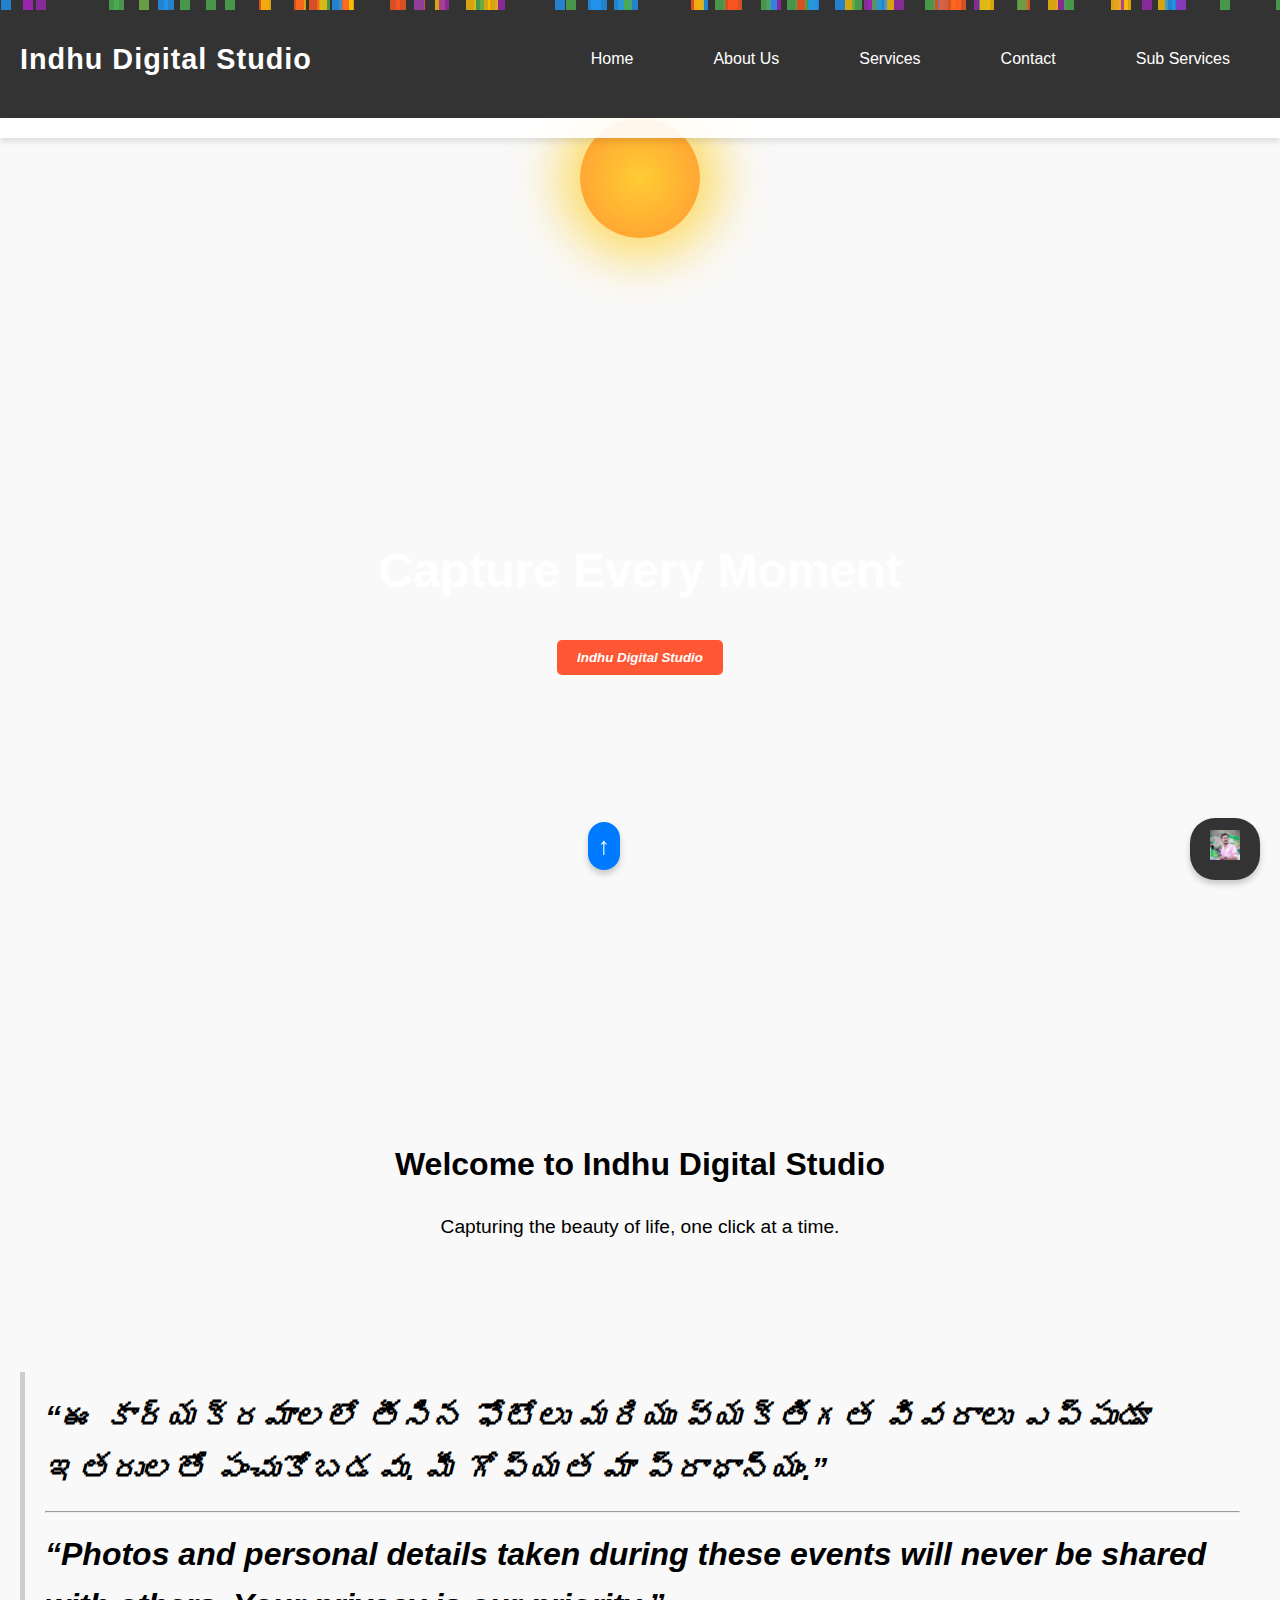
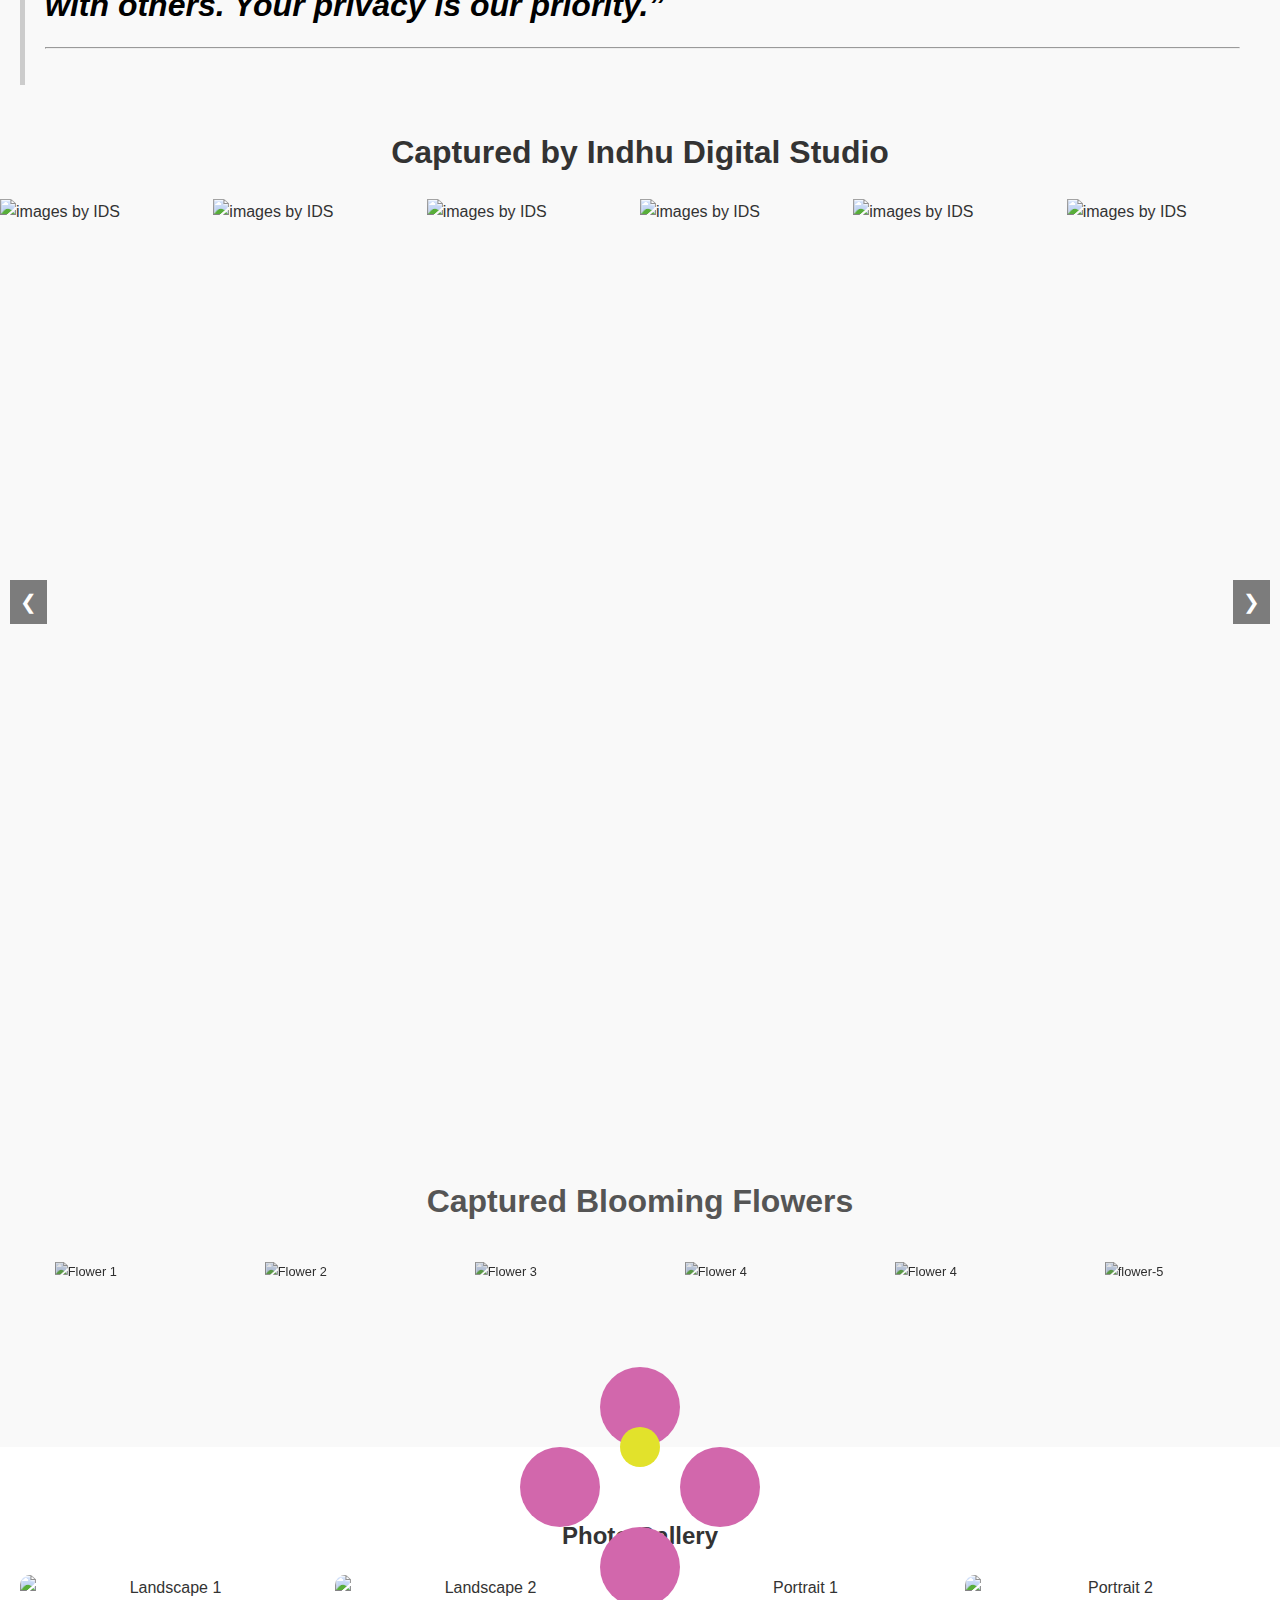
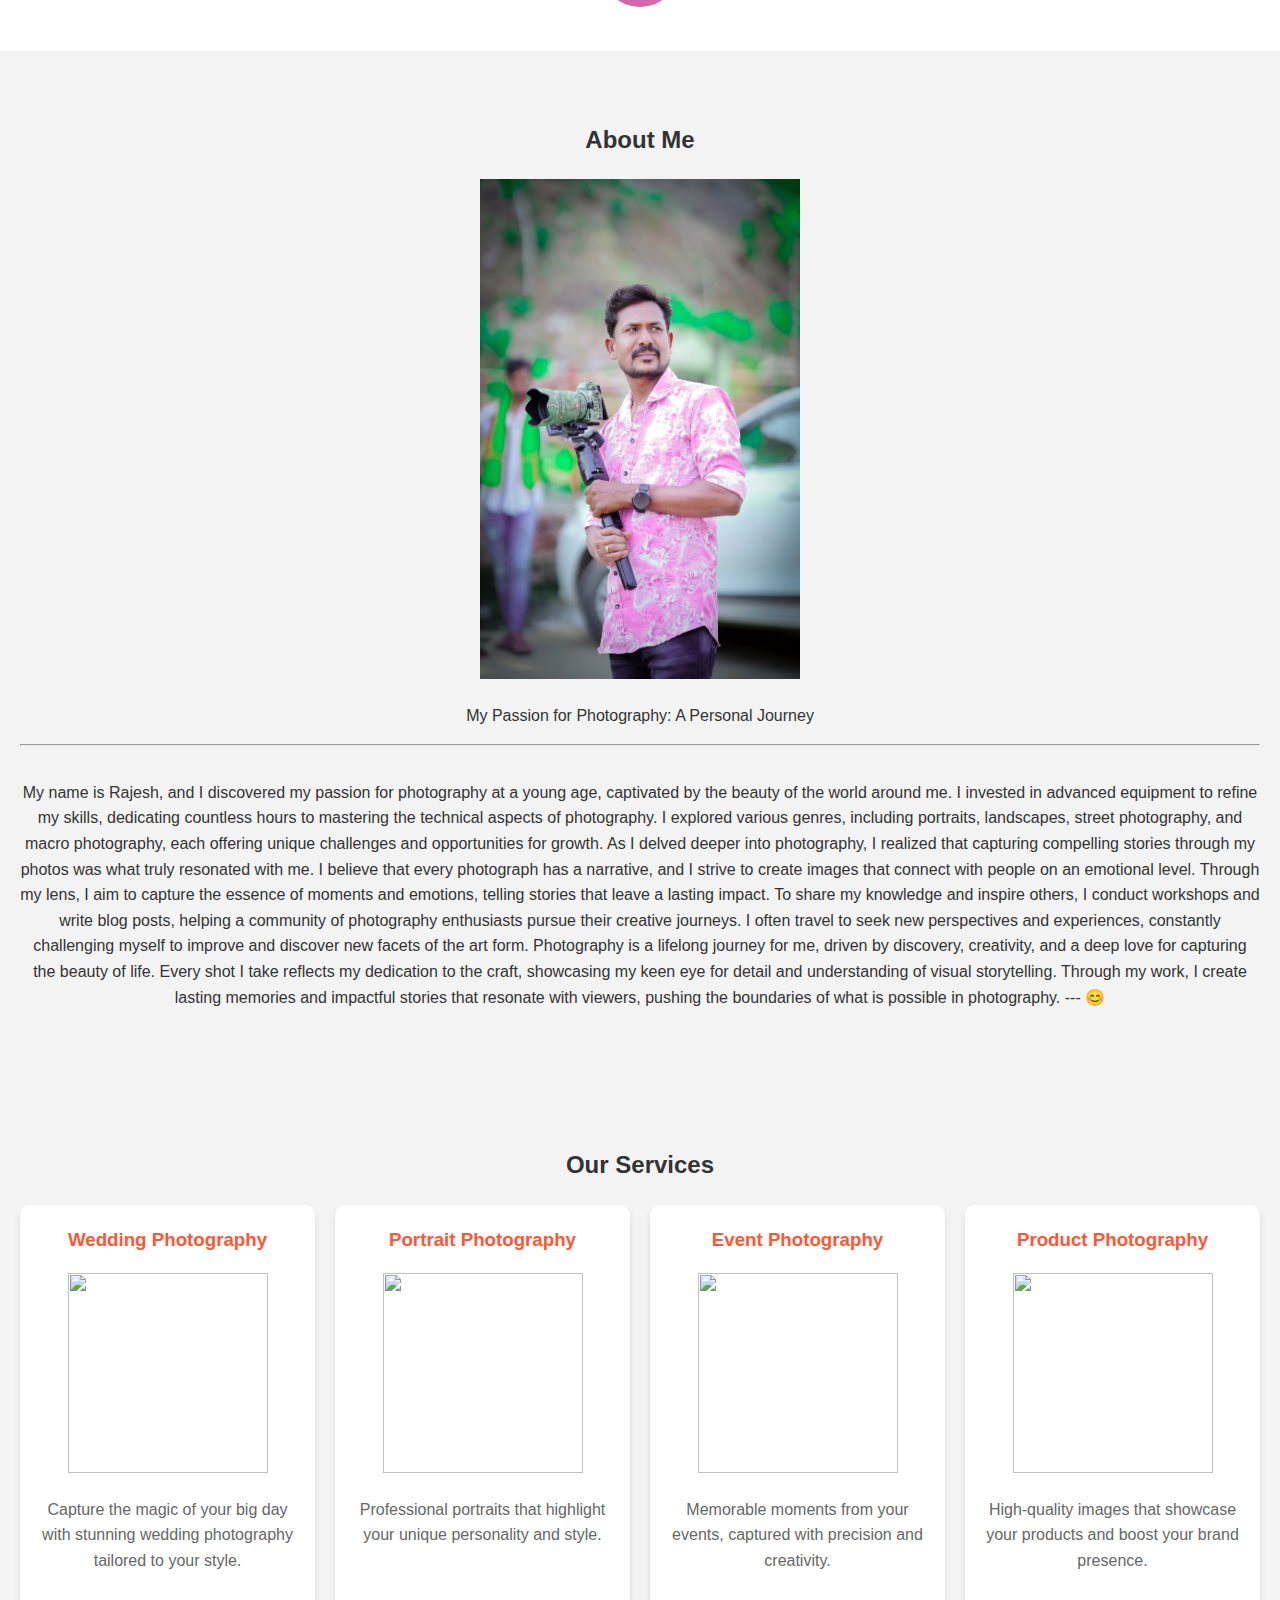
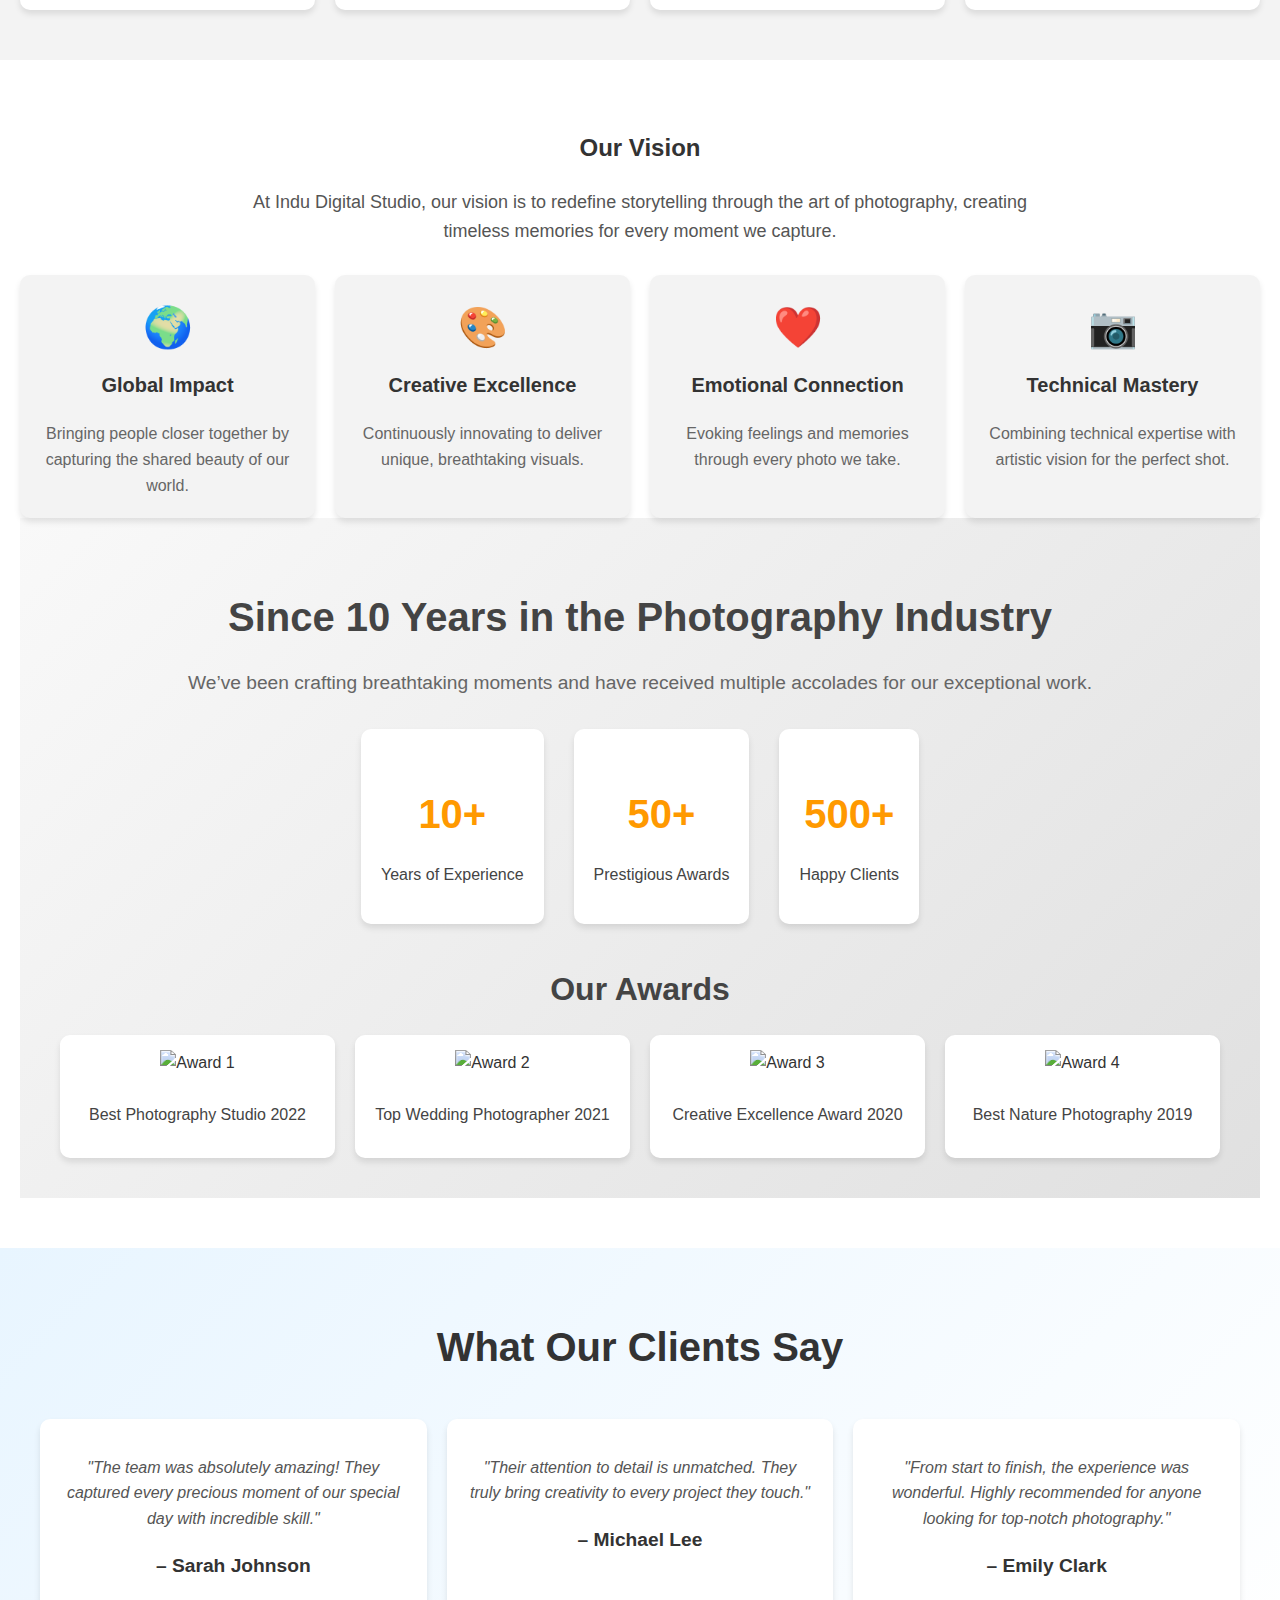
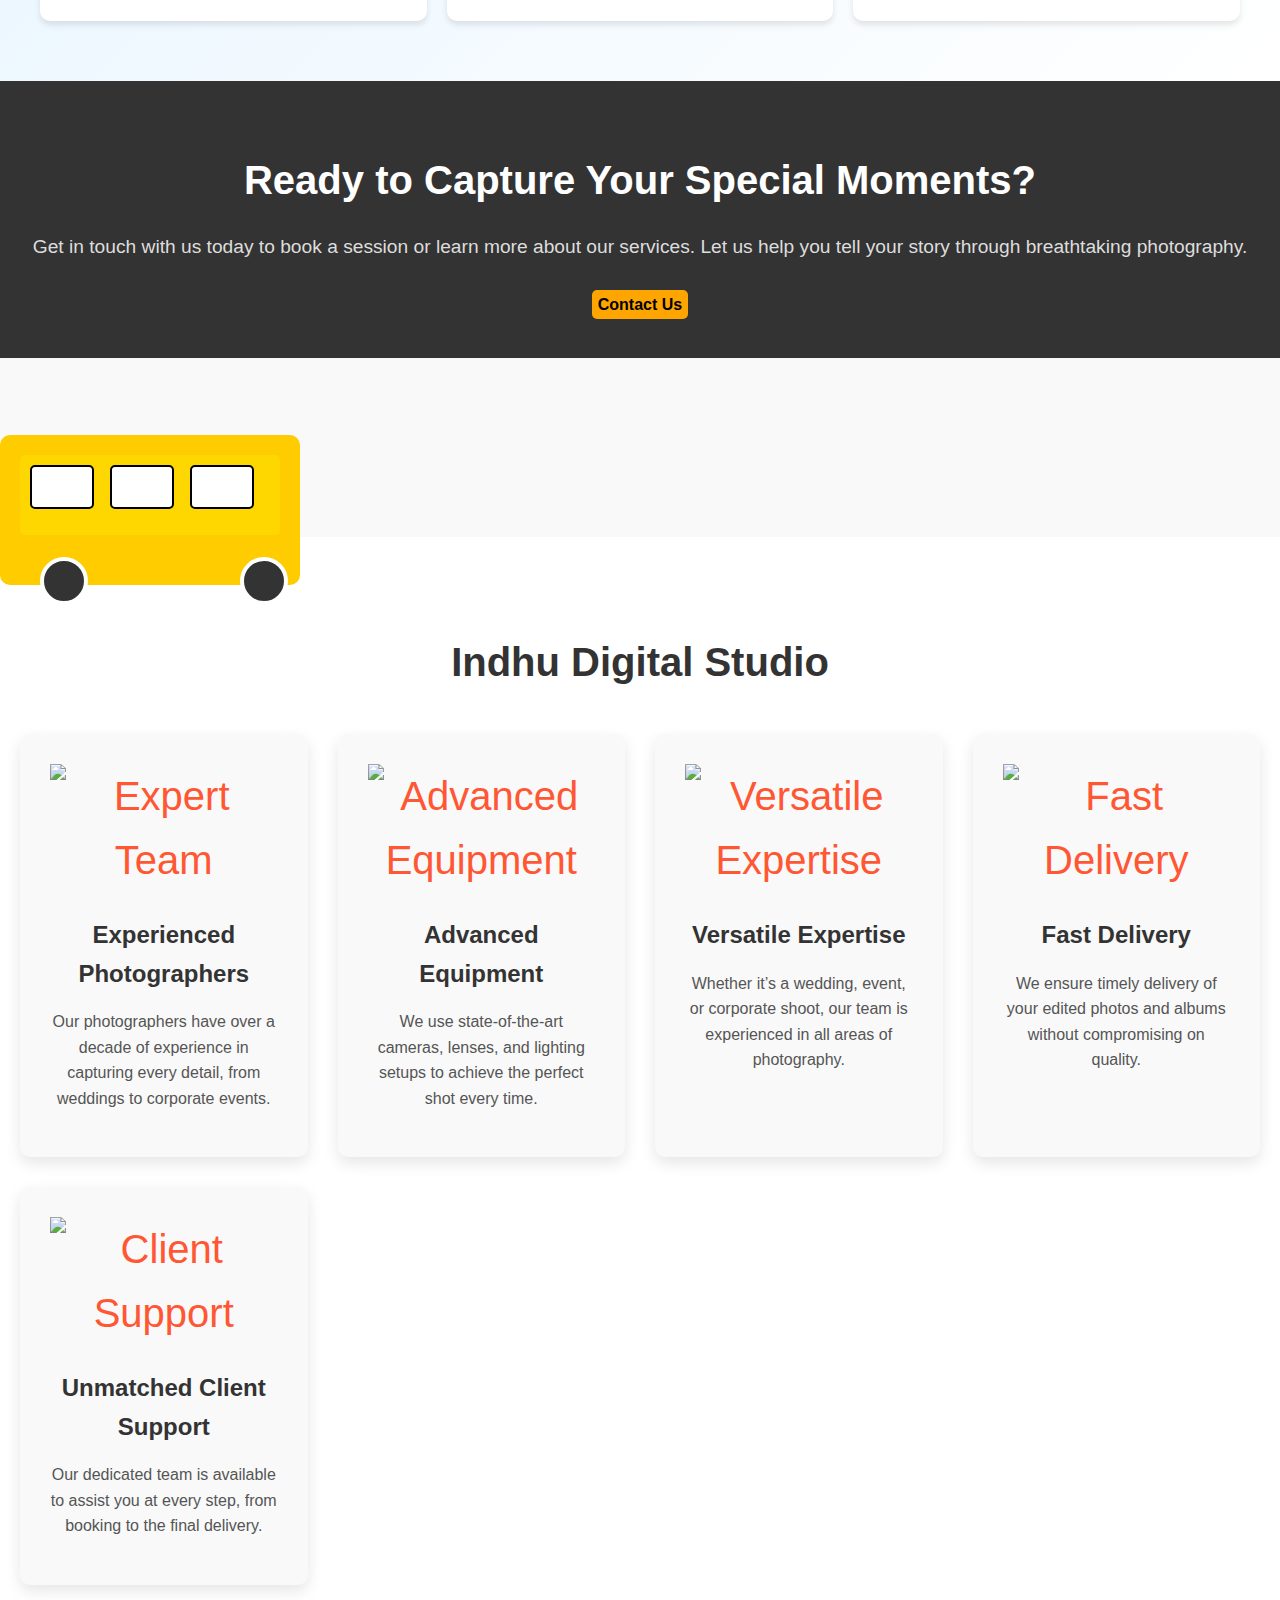
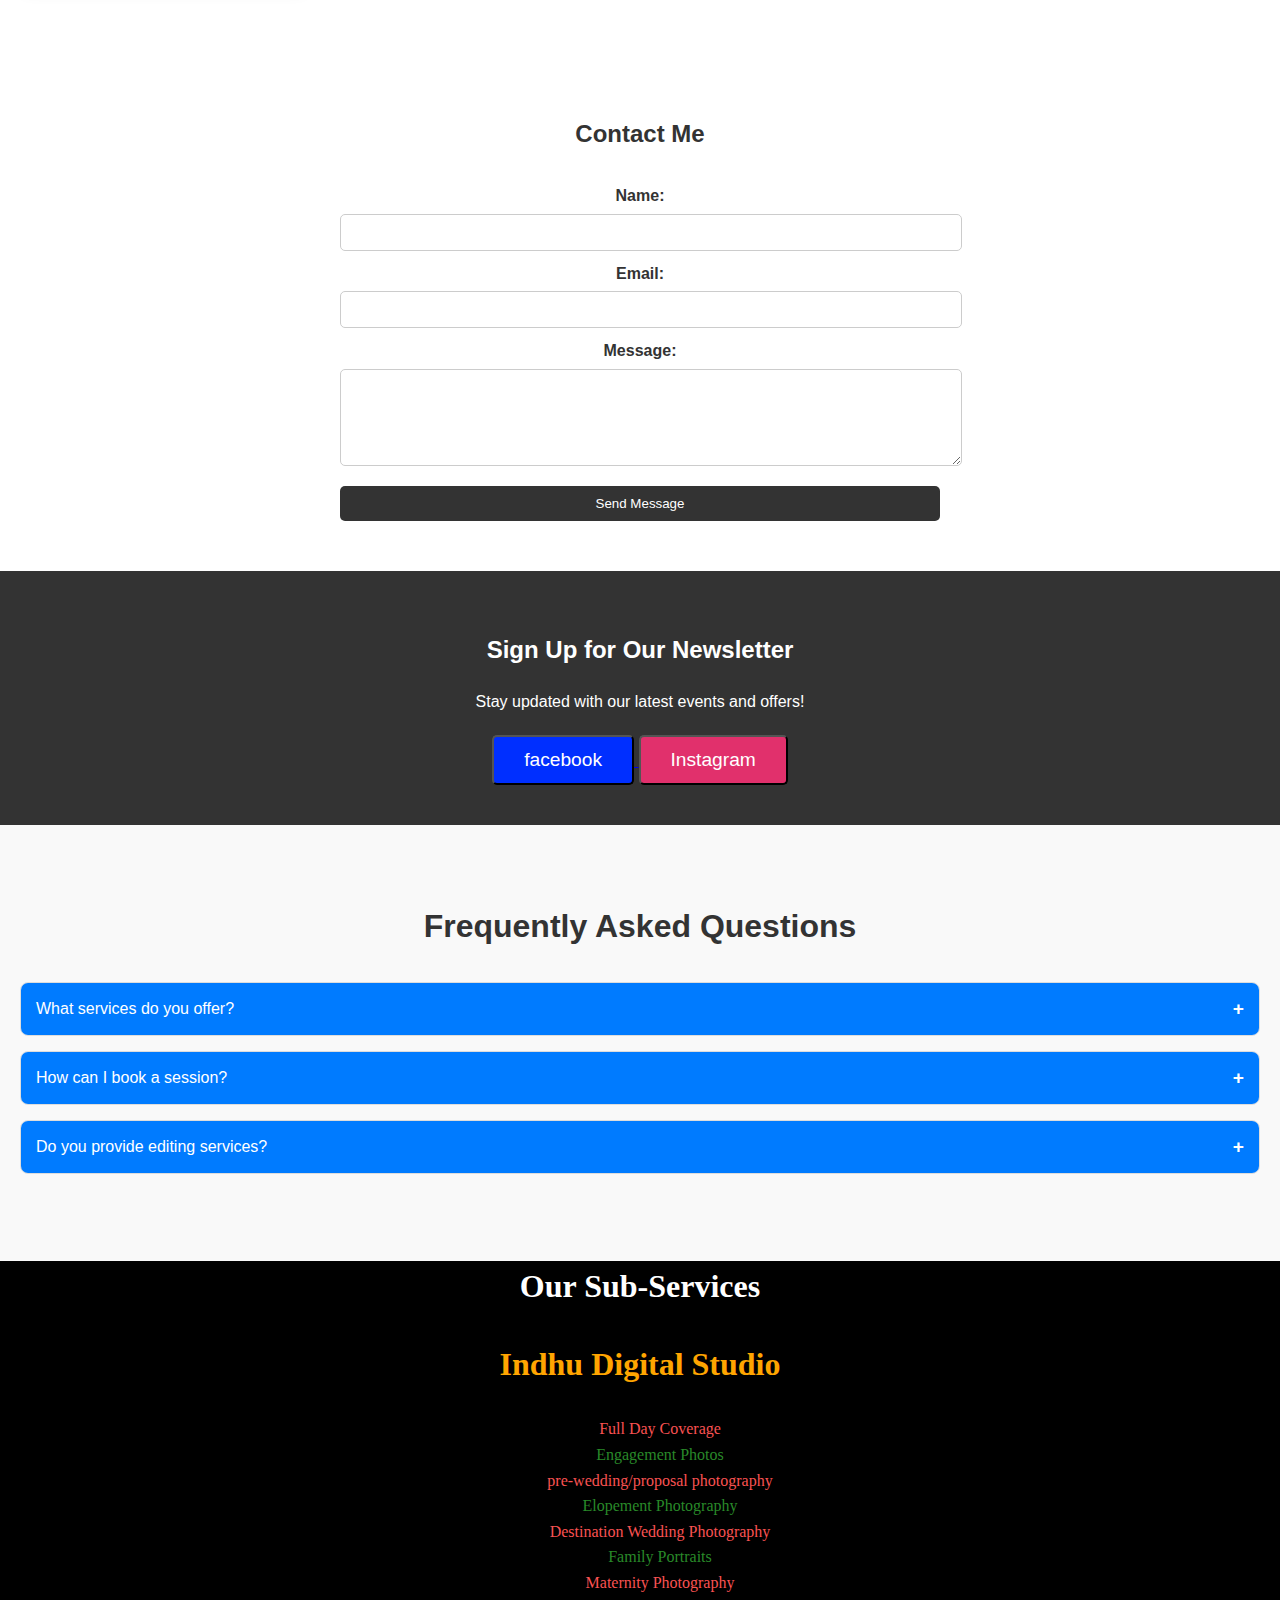
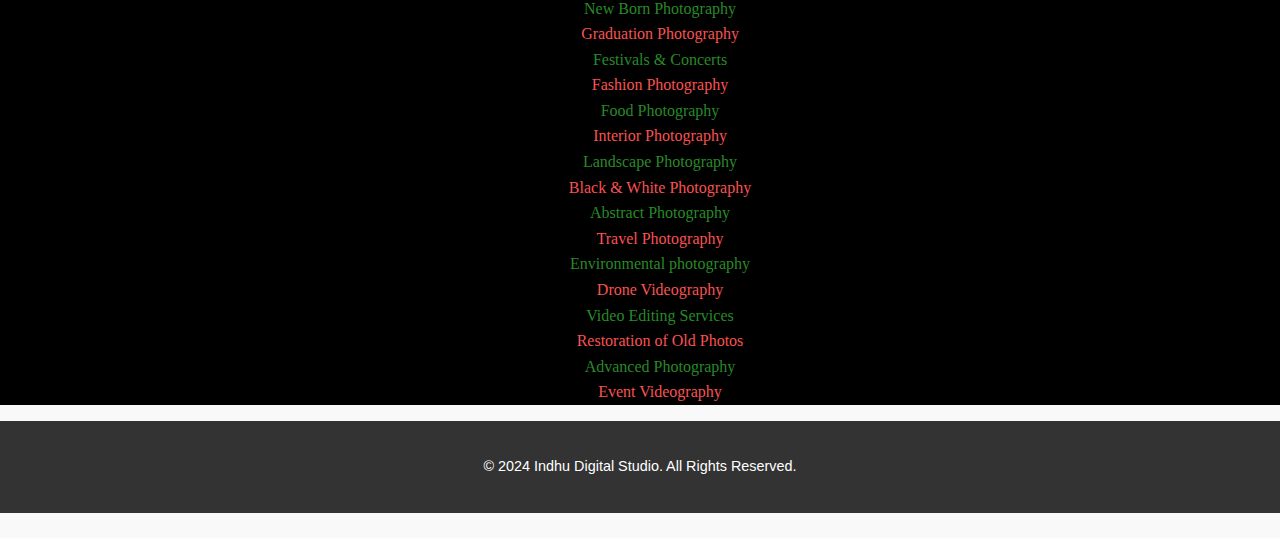
==== commit 5b0efc57: "verison 3.0" ====
--- a/index.html
+++ b/index.html
@@ -5,7 +5,7 @@
     <meta name="viewport" content="width=device-width, initial-scale=1.0"> 
     <meta http-equiv="Content-Security-Policy" content="default-src 'self'; 
      style-src 'self' https://fonts.googleapis.com;
-     font-src https://fonts.gstatic.com;
+     
      media-src 'self' https://res.cloudinary.com;
      img-src    'self' https://media.istockphoto.com https://images.unsplash.com https://plus.unsplash.com https://source.unsplash.com  https://img.icons8.com;
      script-src 'self' https://cdn.jsdelivr.net; require-trusted-types-for 'script';
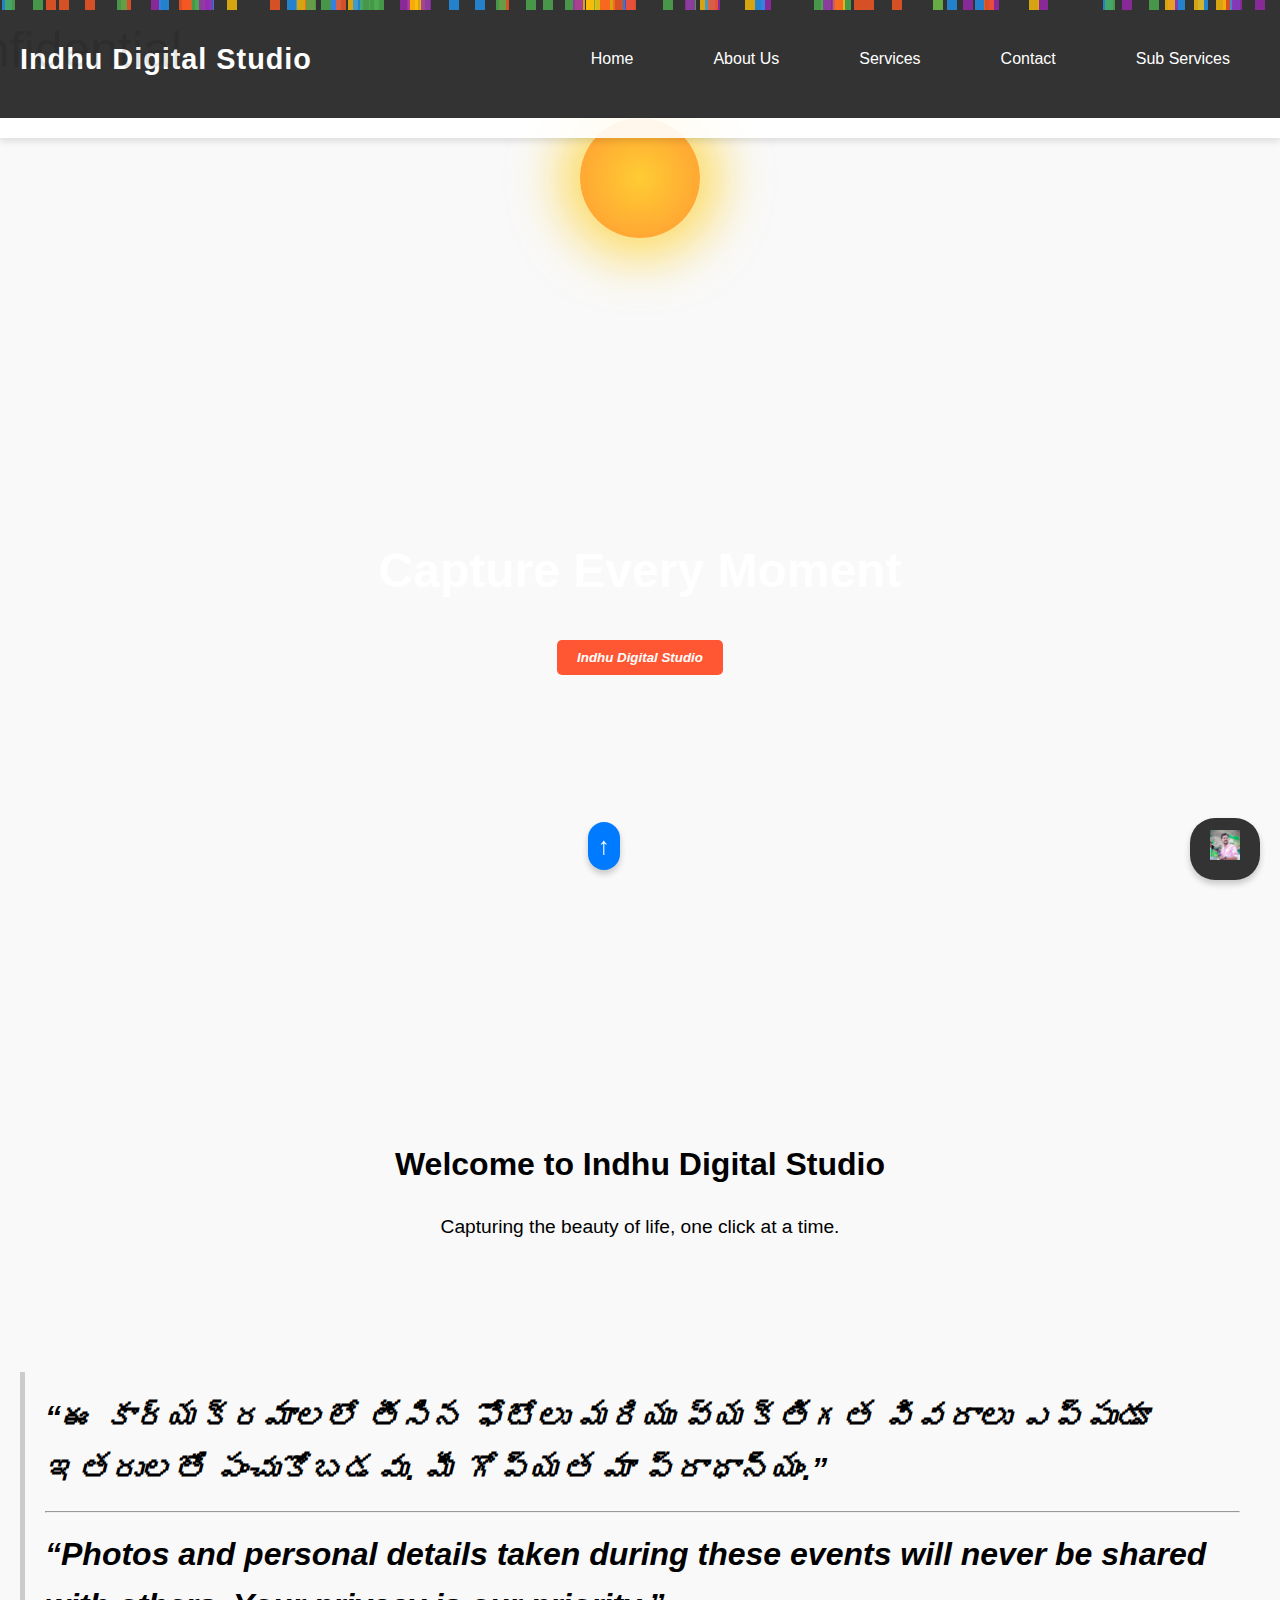
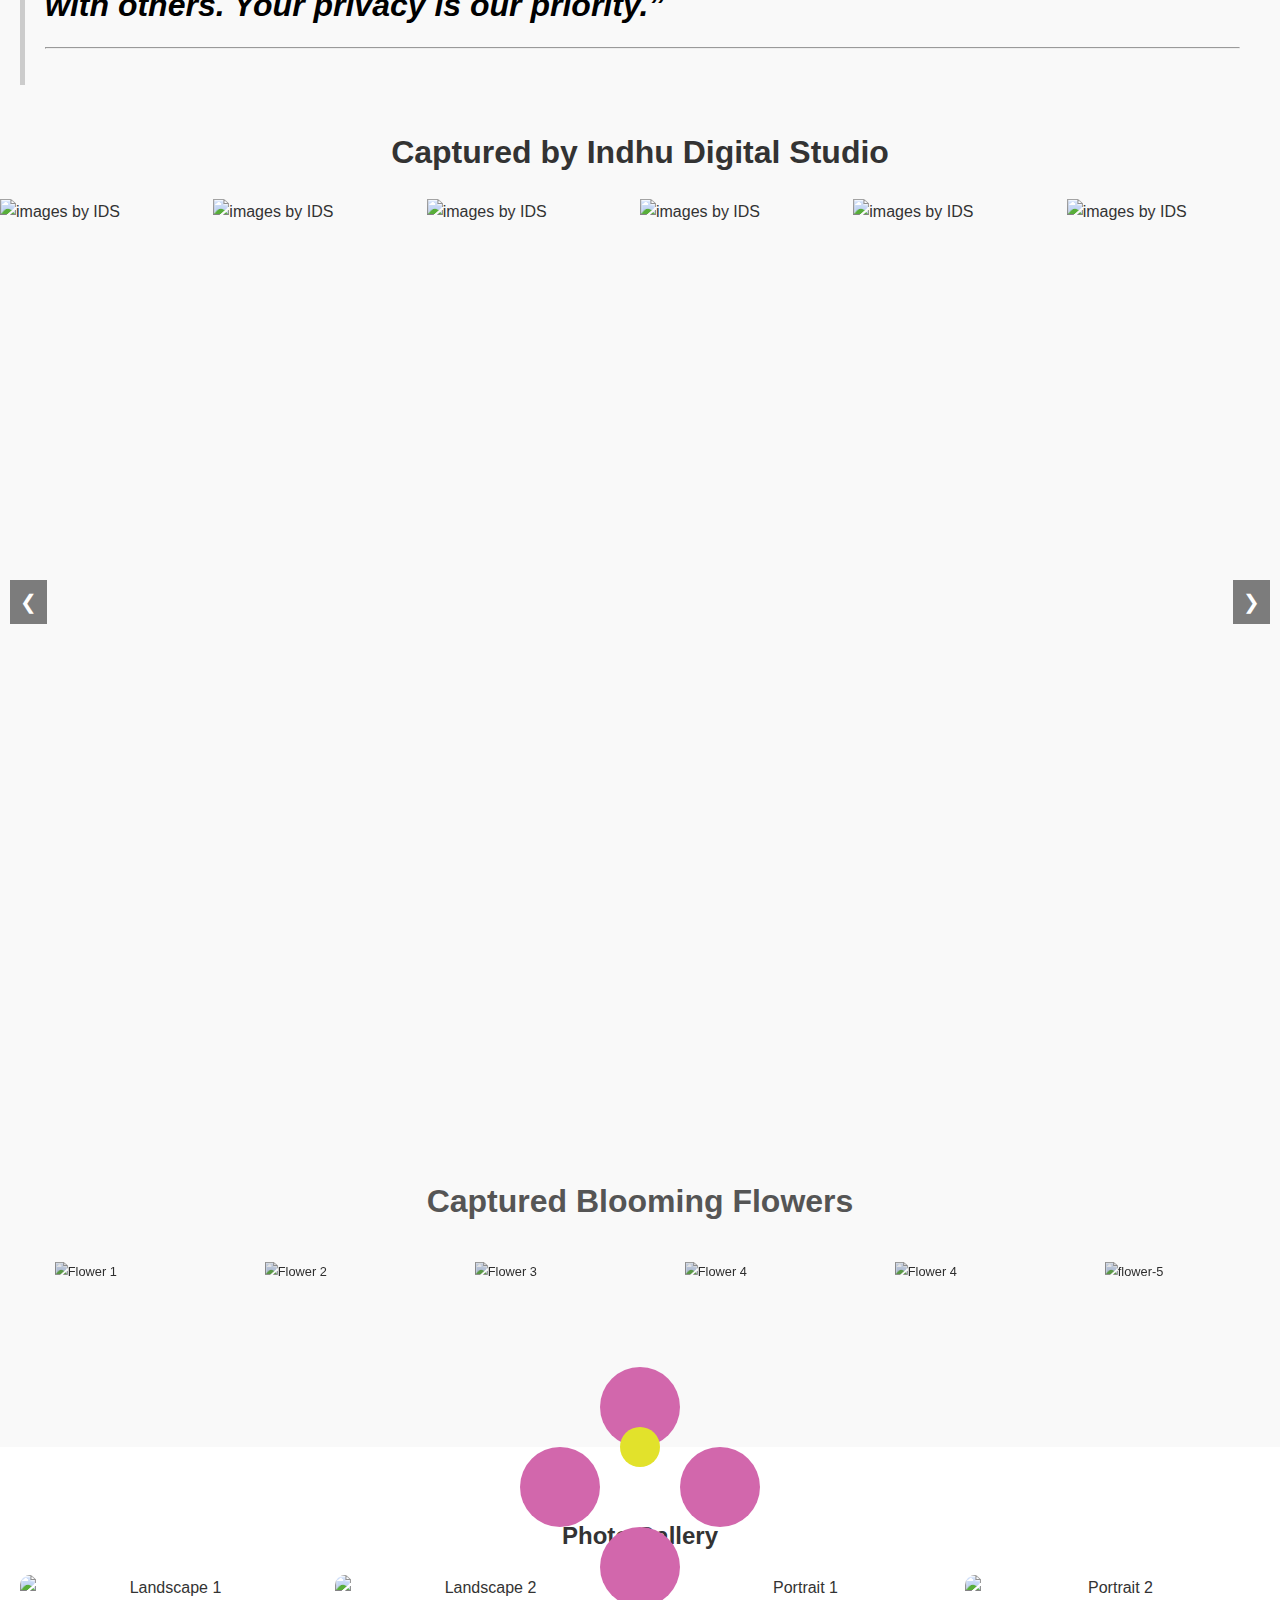
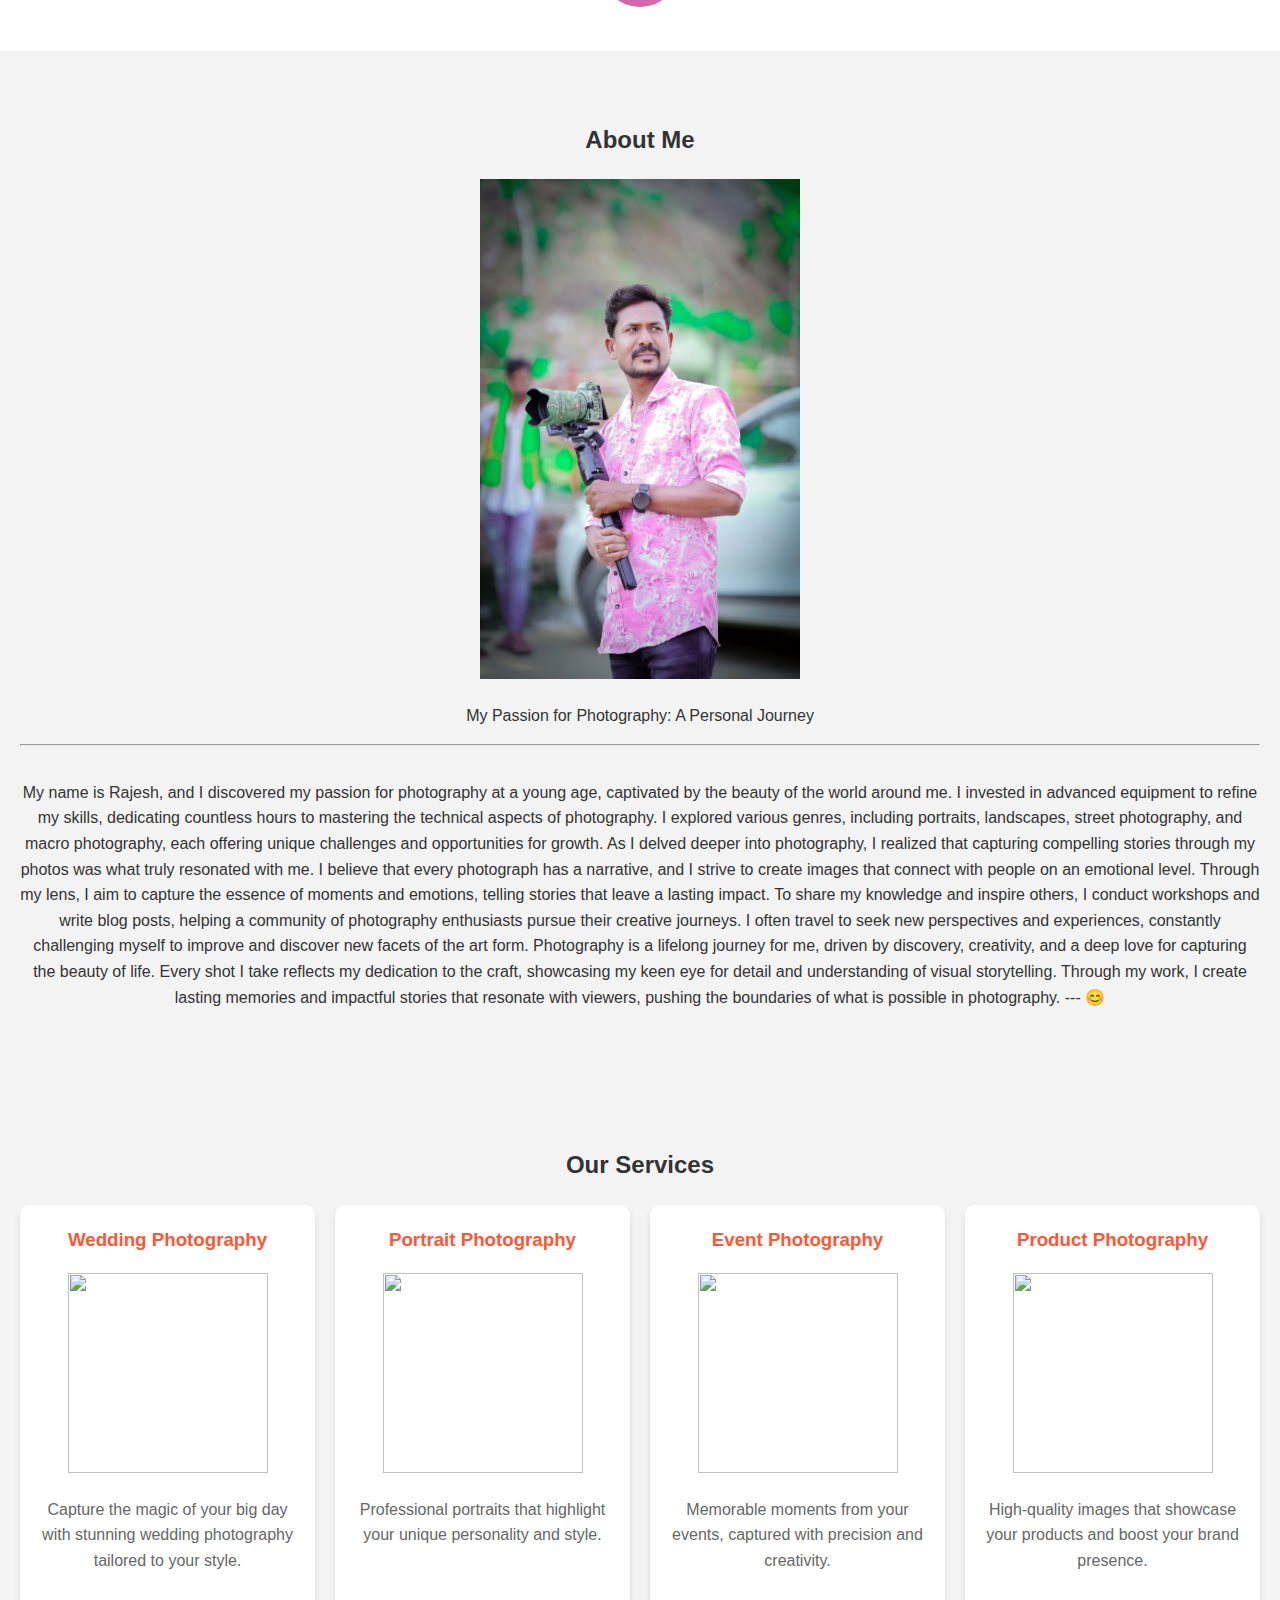
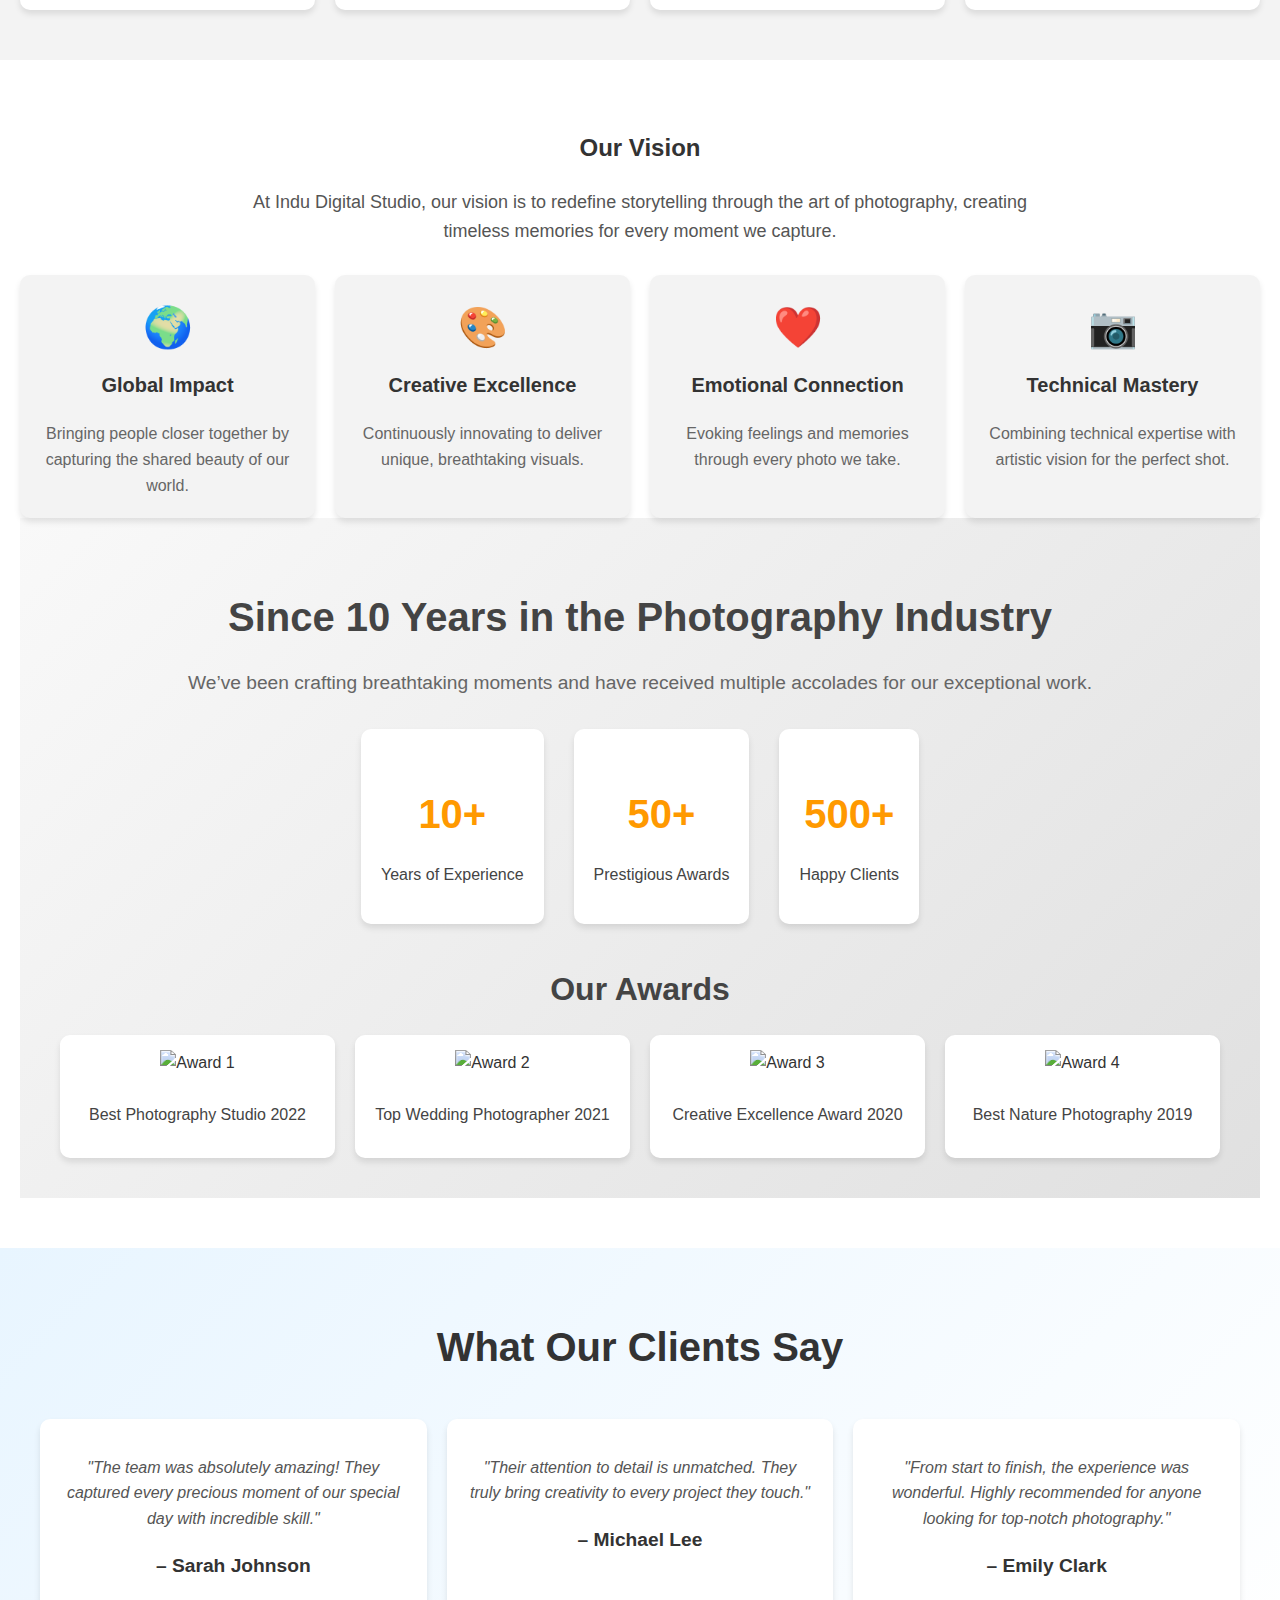
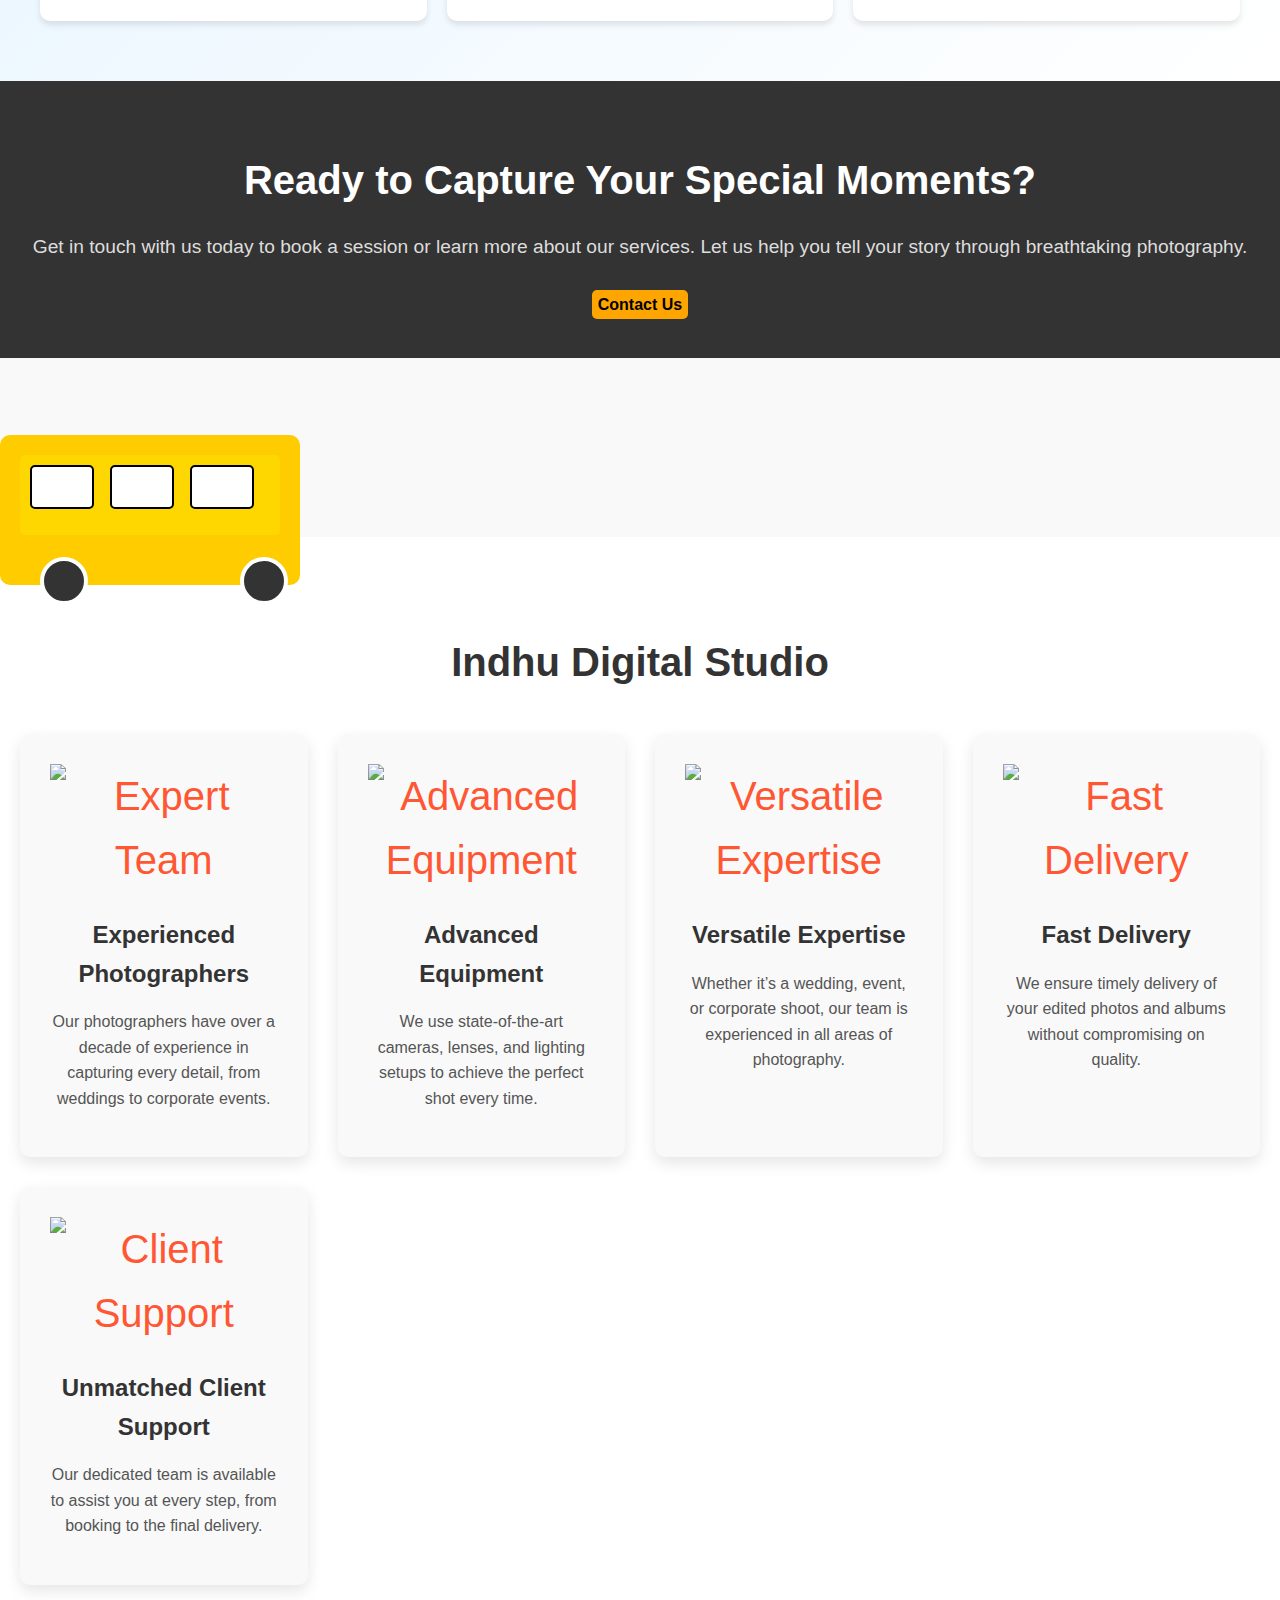
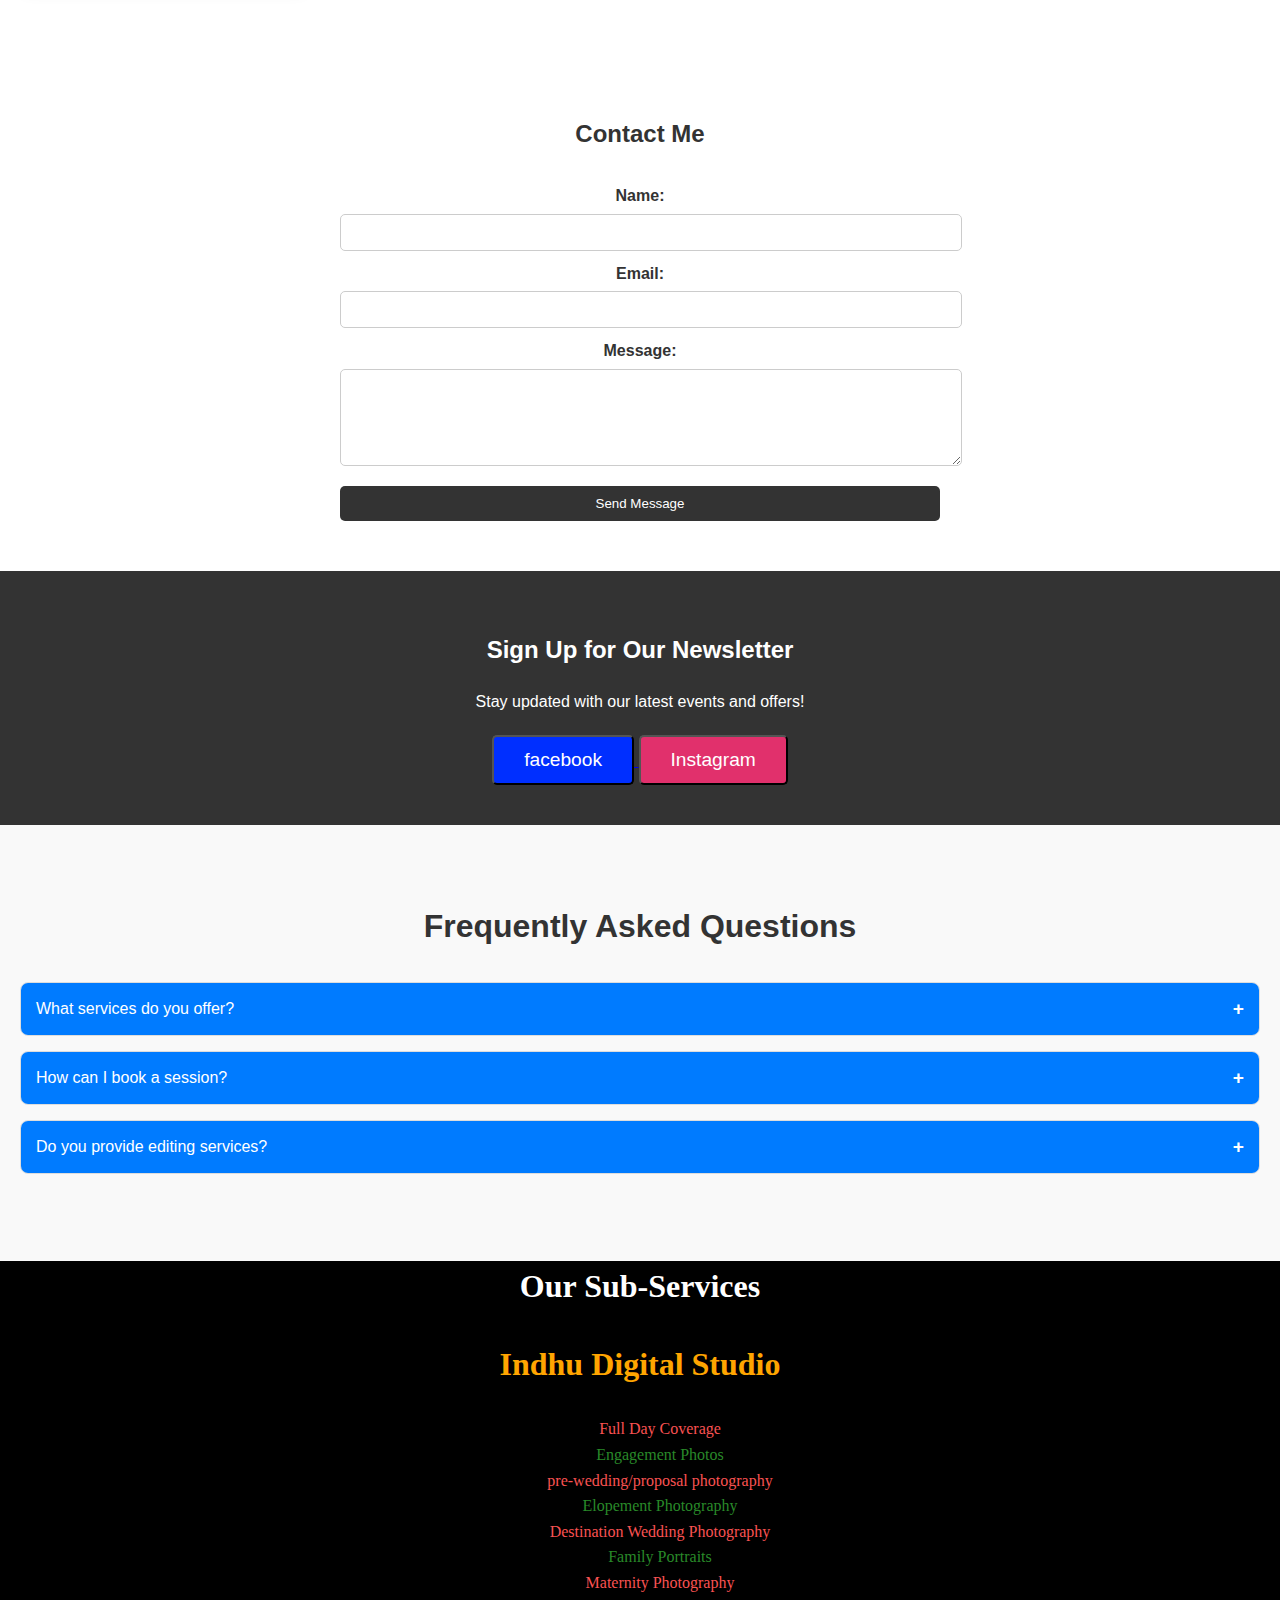
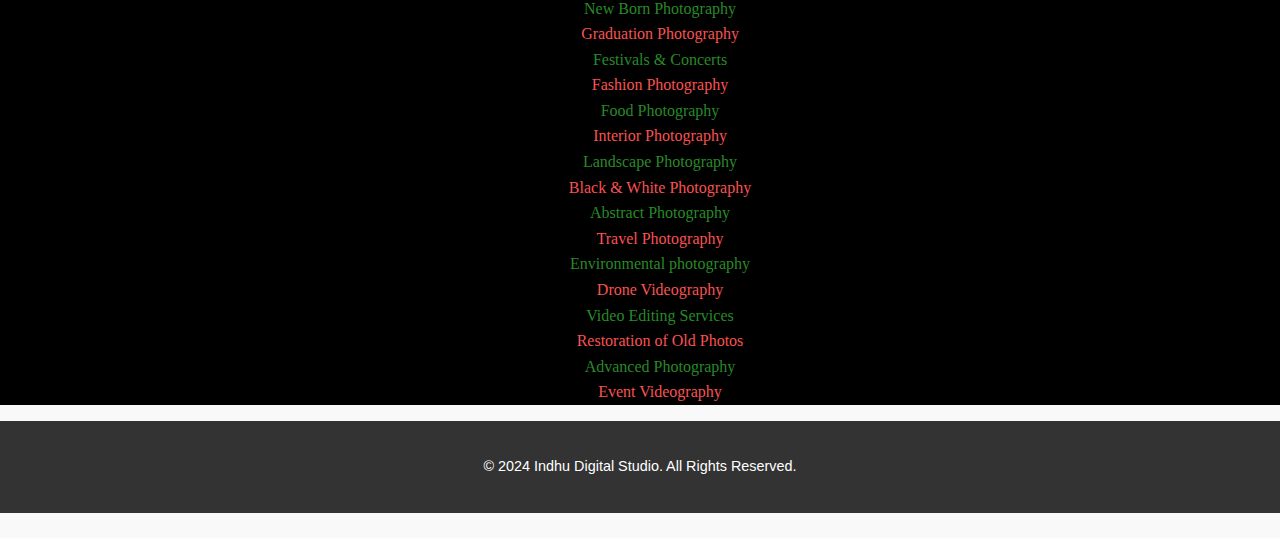
==== commit f622cf46: "we have been changed some lines" ====
--- a/index.html
+++ b/index.html
@@ -5,7 +5,6 @@
     <meta name="viewport" content="width=device-width, initial-scale=1.0"> 
     <meta http-equiv="Content-Security-Policy" content="default-src 'self'; 
      style-src 'self' https://fonts.googleapis.com;
-     
      media-src 'self' https://res.cloudinary.com;
      img-src    'self' https://media.istockphoto.com https://images.unsplash.com https://plus.unsplash.com https://source.unsplash.com  https://img.icons8.com;
      script-src 'self' https://cdn.jsdelivr.net; require-trusted-types-for 'script';
@@ -49,6 +48,7 @@
             </ul>
         </nav>
     </header>
+
     
     
     
@@ -95,6 +95,7 @@
     </section>
 
       
+
       
   
     
@@ -126,6 +127,9 @@
         <button class="prev">&#10094;</button>
         <button class="next">&#10095;</button>
      </div>
+     <div id="watermark">
+        Confidential
+      </div>
     <section class="flower-gallery">
         <h2> Captured Blooming Flowers</h2>
         <div class="flower-container">
--- a/style.css
+++ b/style.css
@@ -5,6 +5,9 @@
     line-height: 1.6;
     color: #333;
     background: #f9f9f9;
+    user-select:none;
+-webkit-user-select:none;
+pointer-events:none;
 }
 header {
     background: #333;
@@ -1783,4 +1786,17 @@
     .slider-container {
         height: 900px; /* Adjust height for smaller screens */
     }
-}+}
+#watermark{
+    position:fixed;
+    top:50px;
+    left:50px;
+    transform: translate(-50%, -50%);
+    font-size:50px;
+    color: rgba(0, 0, 0 , 0.1);
+    pointer-events:none;/* does't block interactions */
+    z-index: 9999;
+}
+
+
+
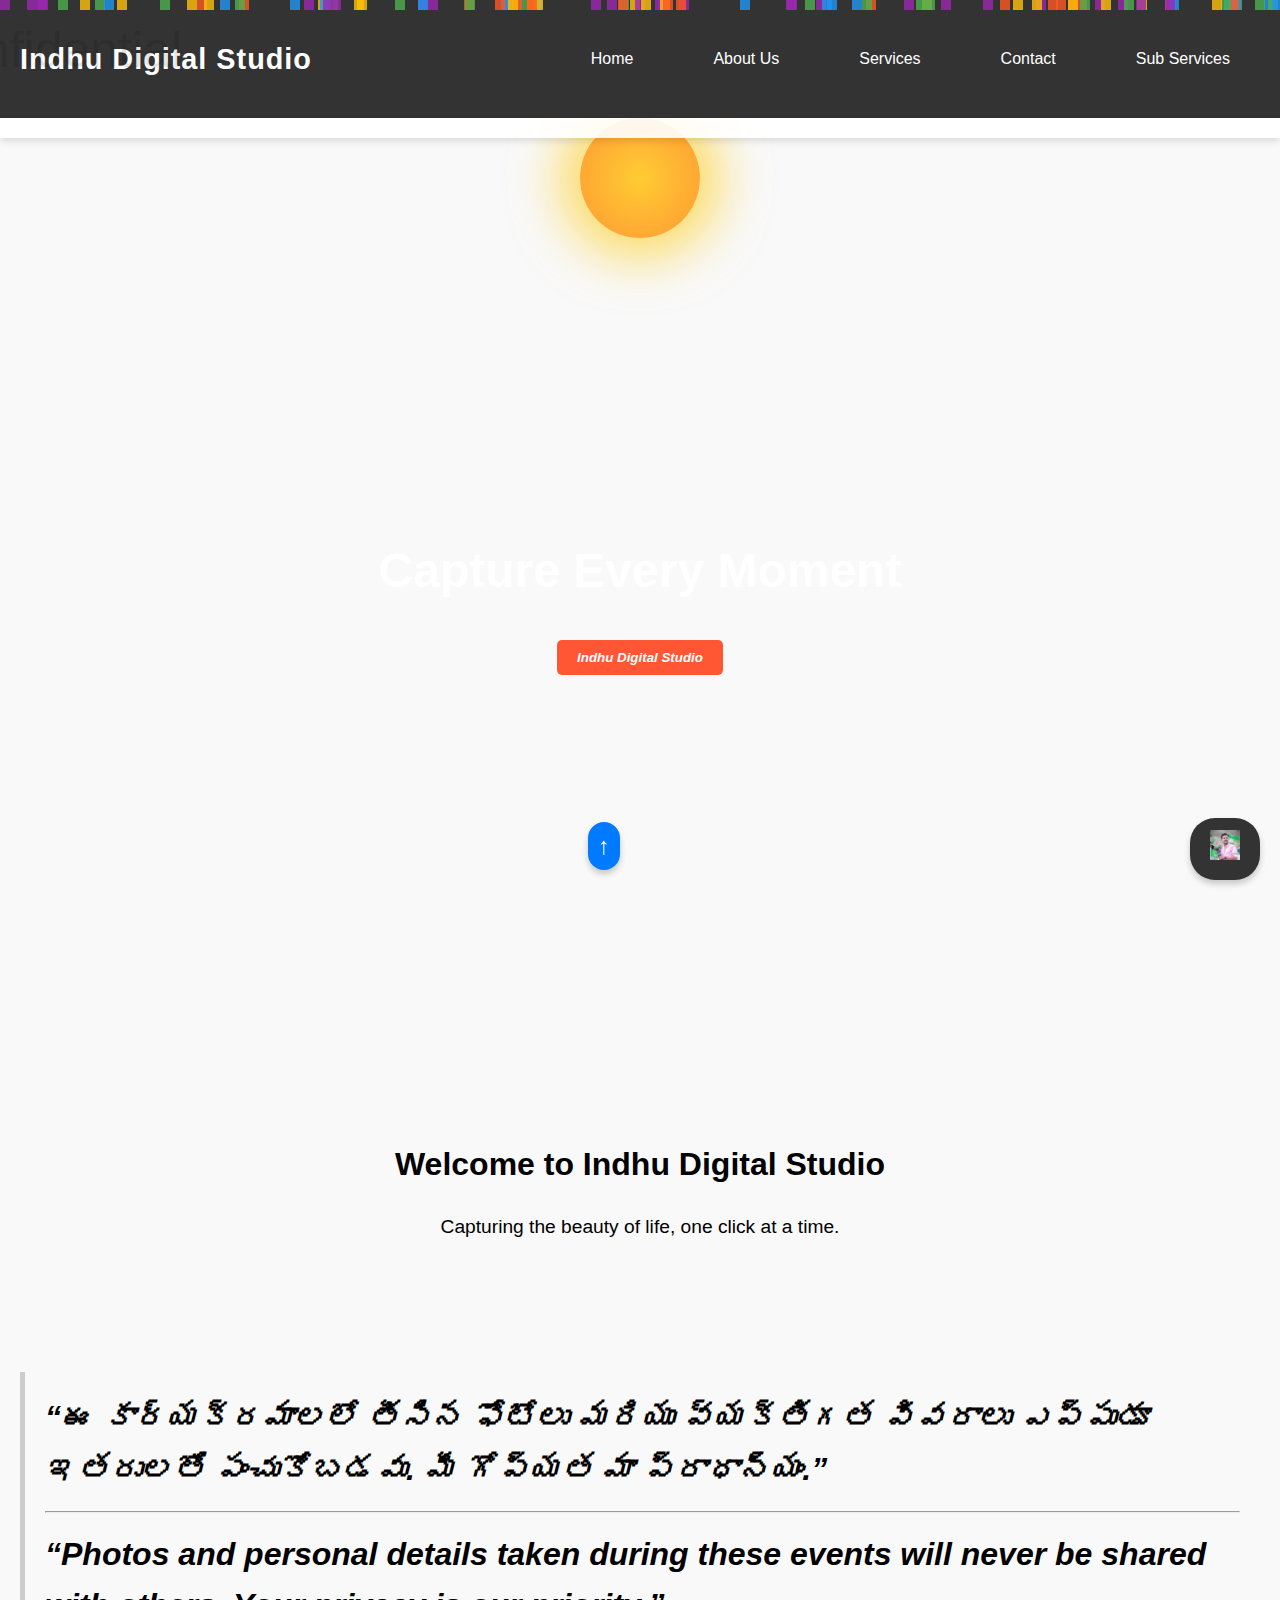
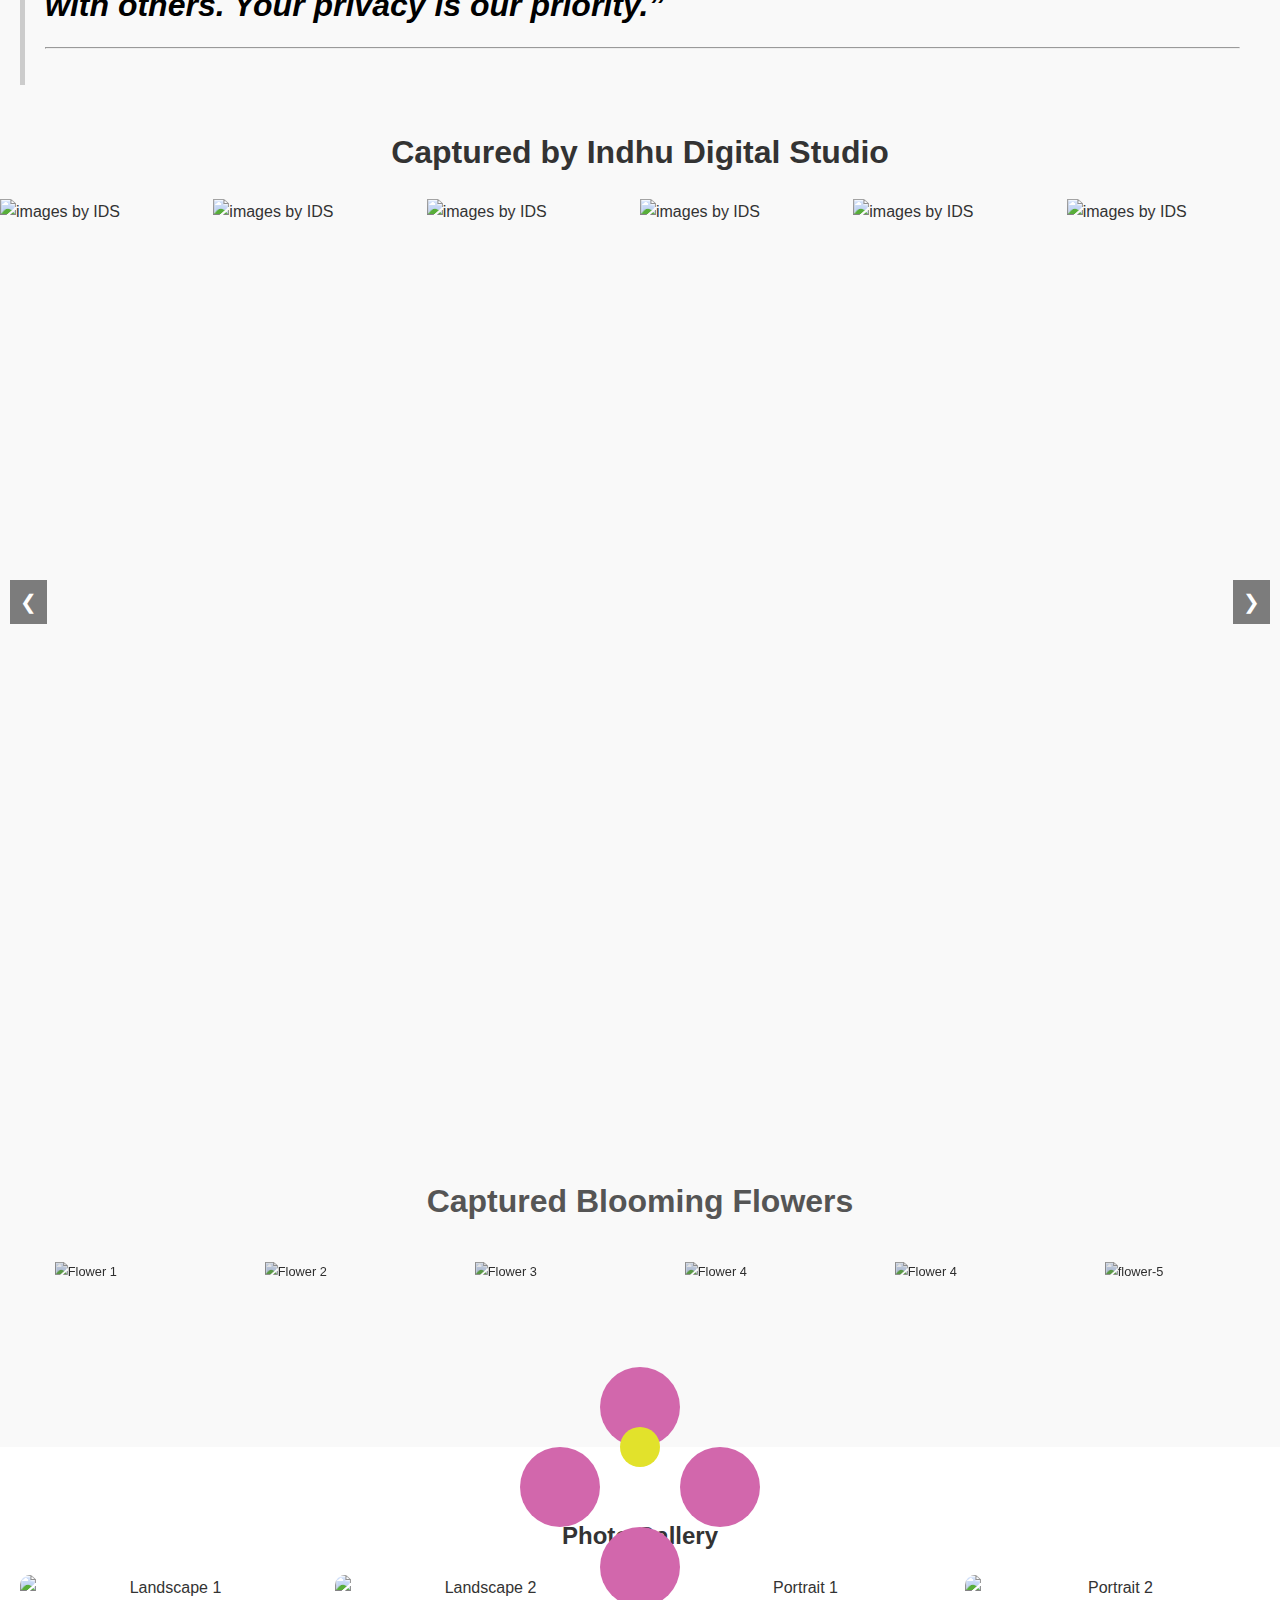
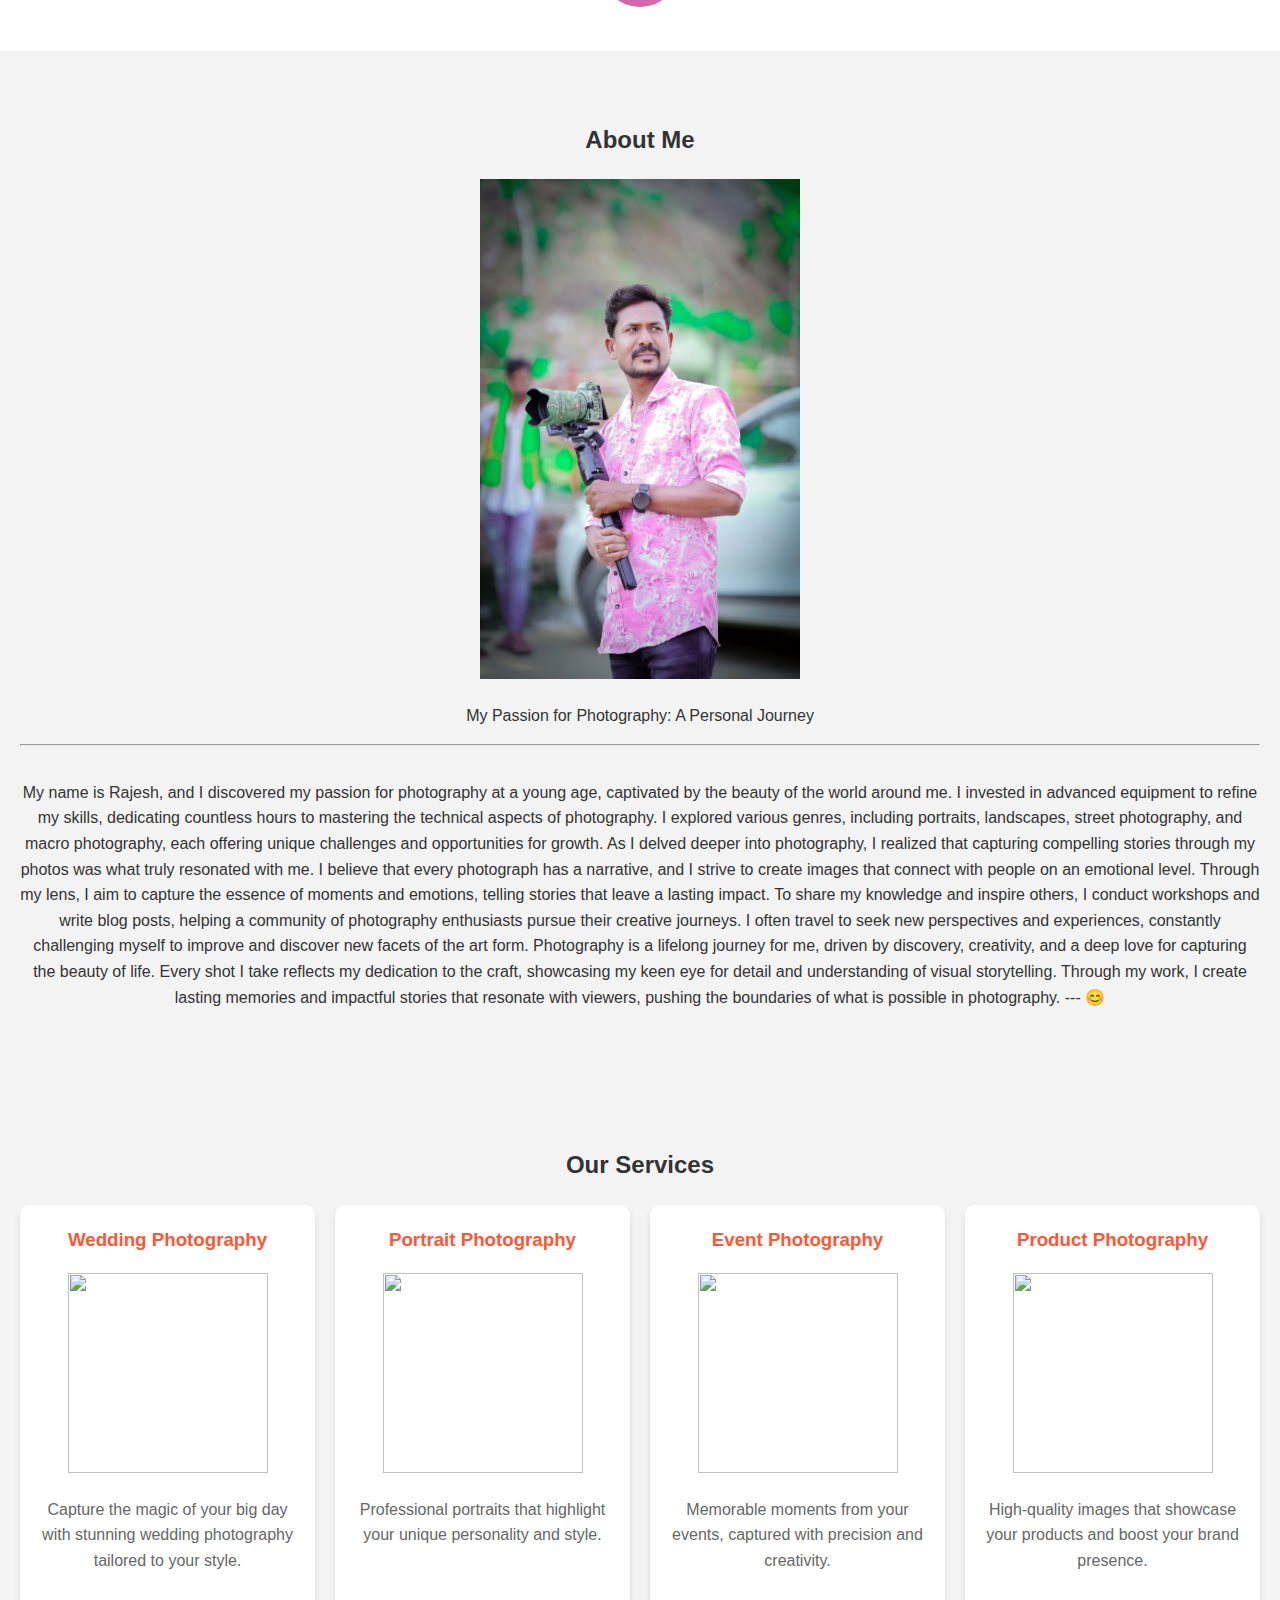
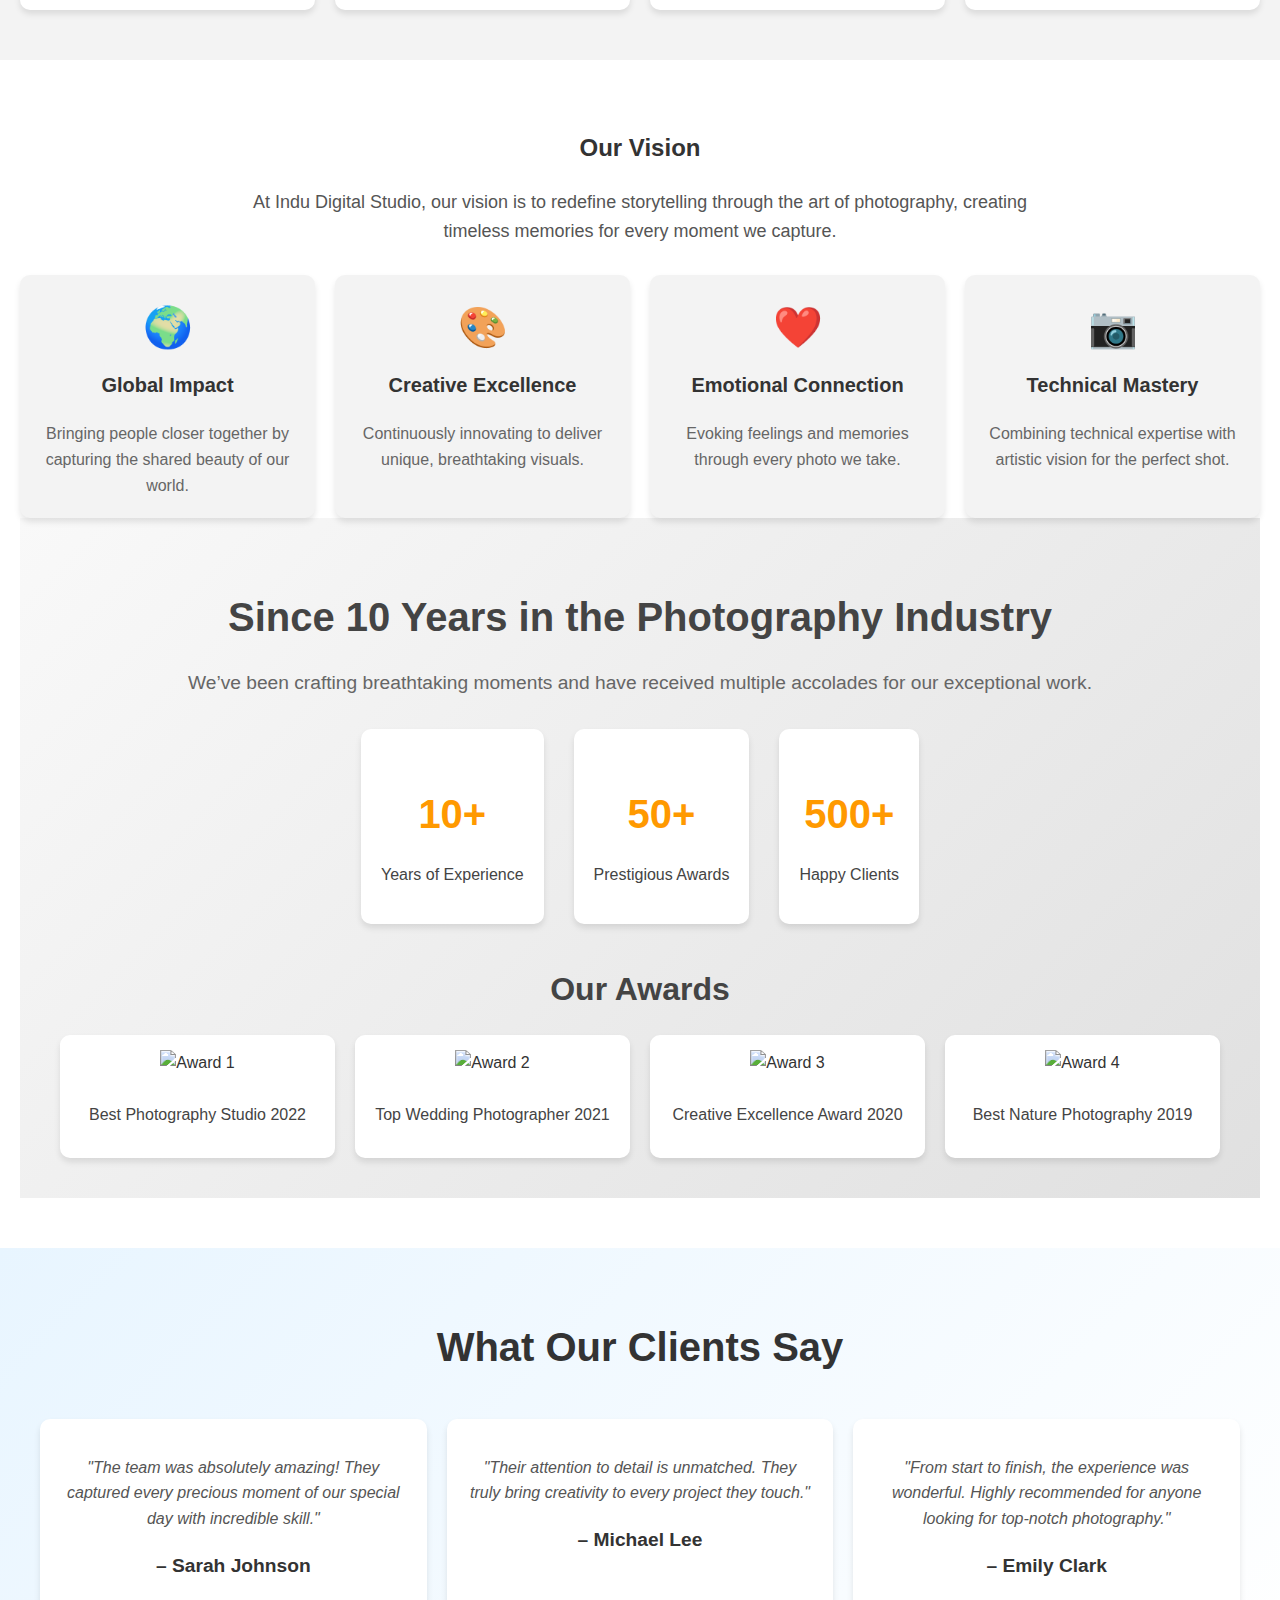
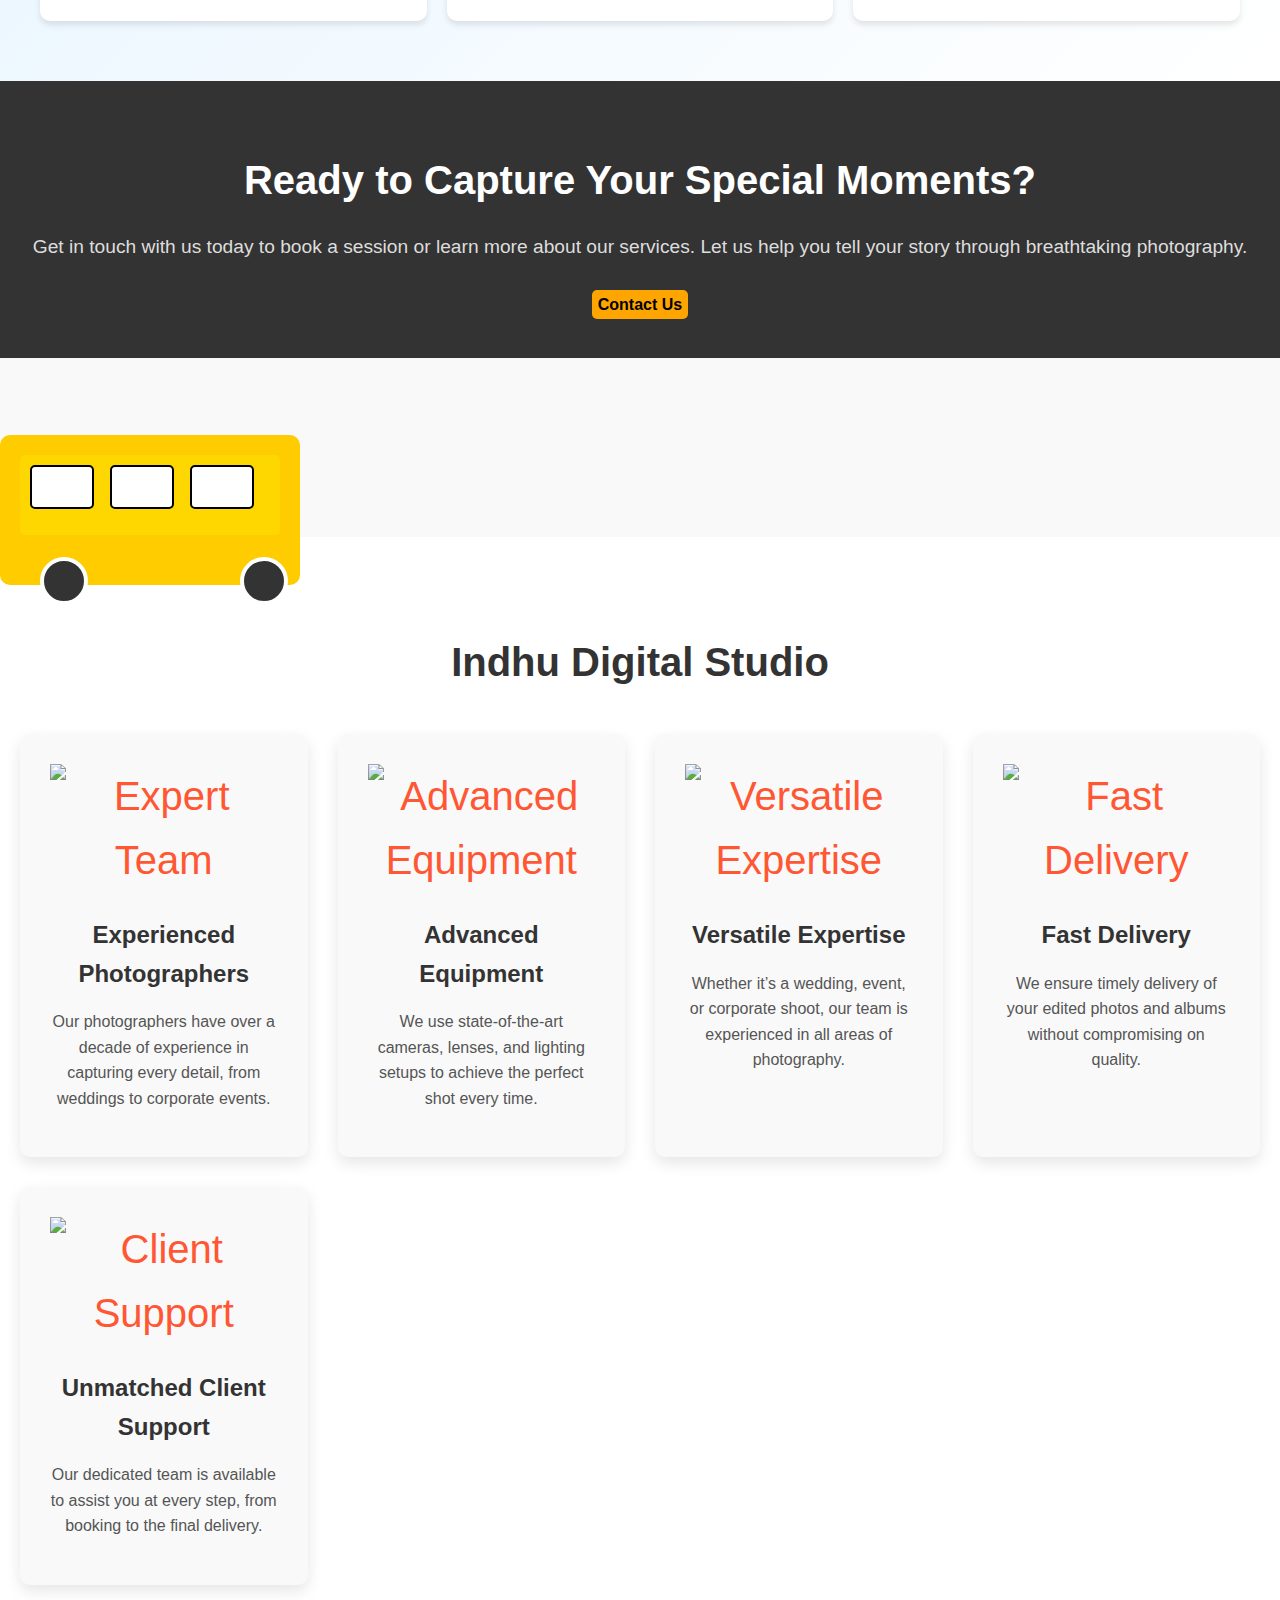
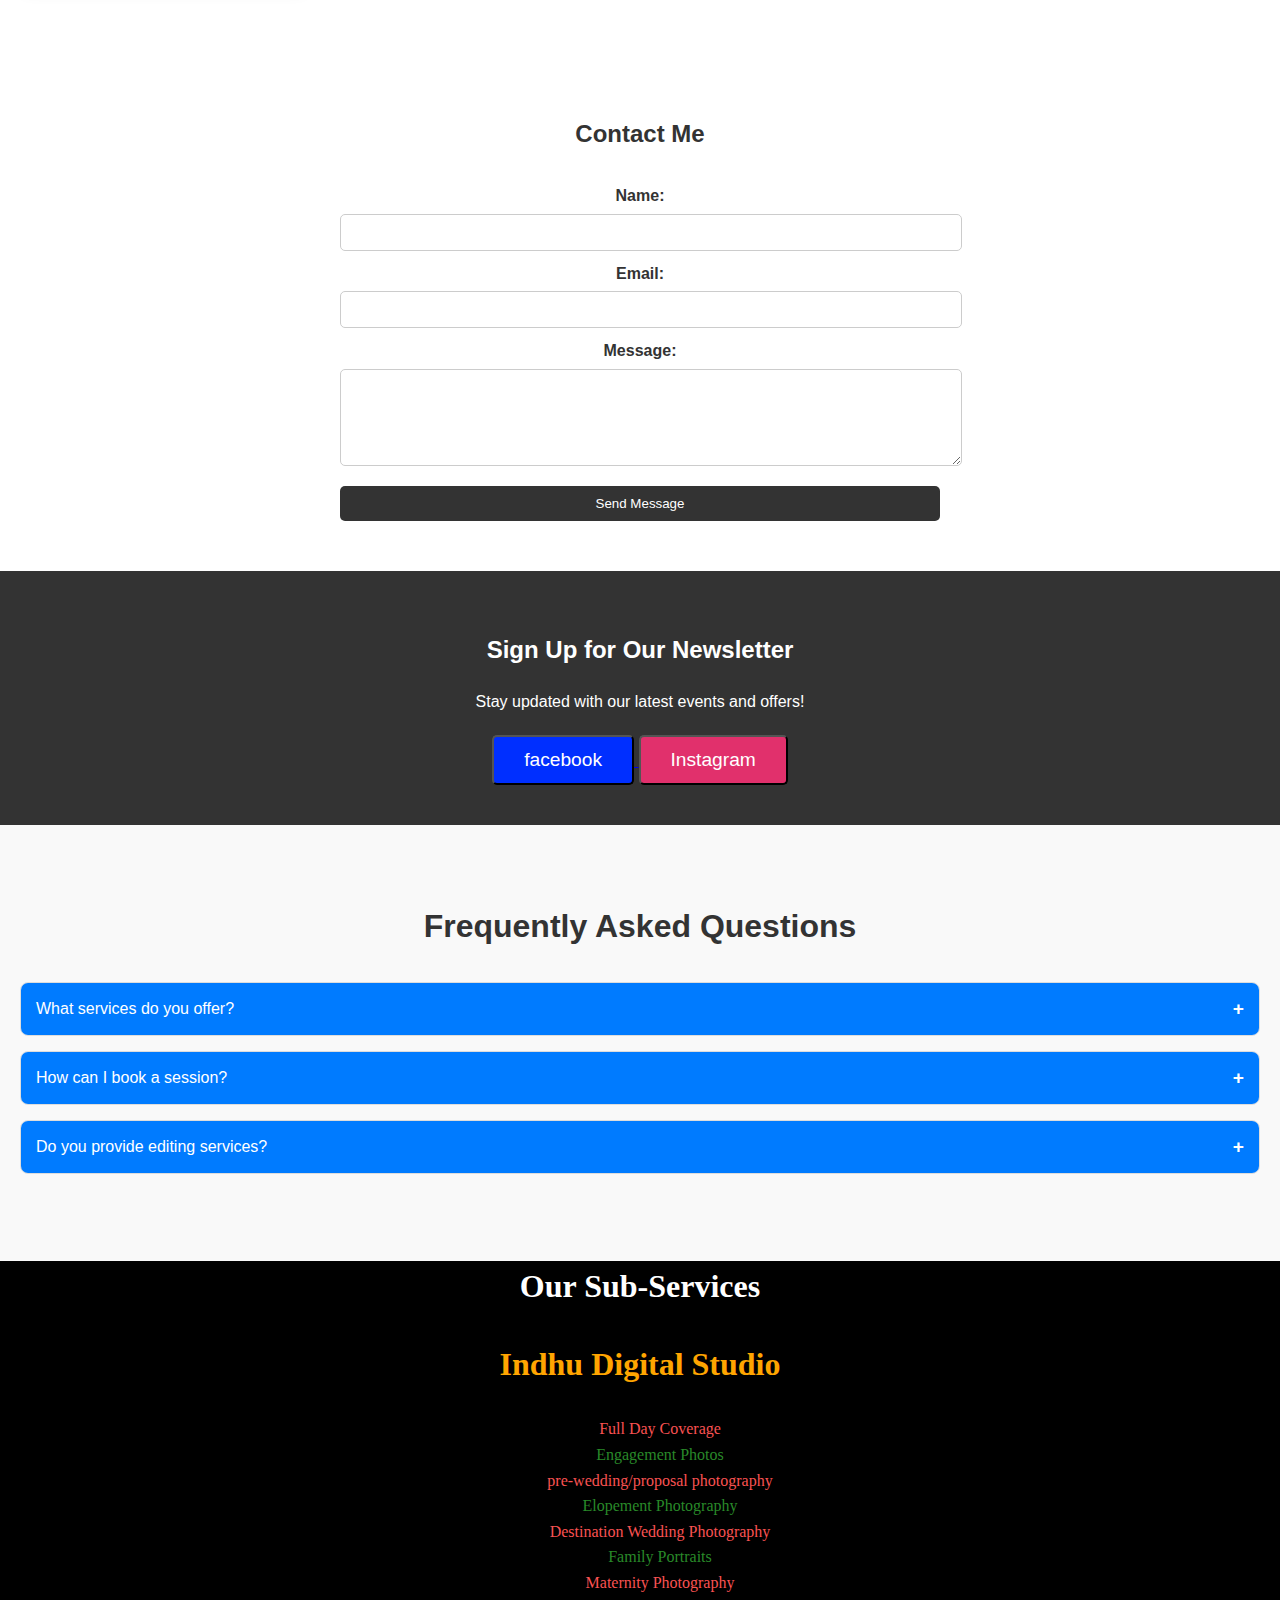
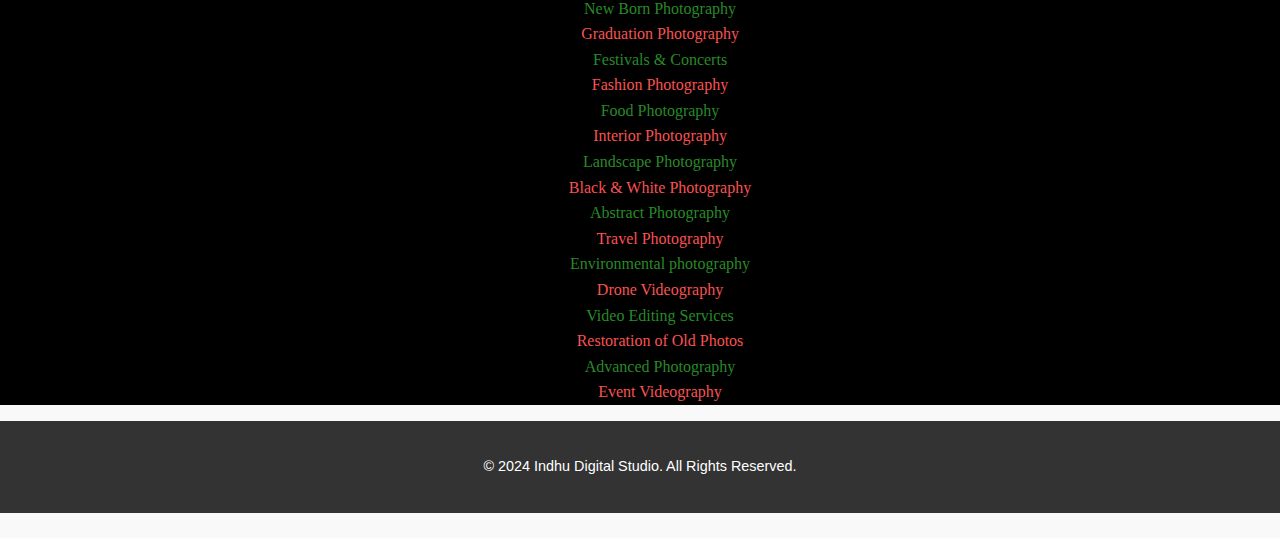
==== commit 321eafae: "small line changes" ====
--- a/index.html
+++ b/index.html
@@ -4,7 +4,6 @@
     <meta charset="UTF-8">
     <meta name="viewport" content="width=device-width, initial-scale=1.0"> 
     <meta http-equiv="Content-Security-Policy" content="default-src 'self'; 
-     style-src 'self' https://fonts.googleapis.com;
      media-src 'self' https://res.cloudinary.com;
      img-src    'self' https://media.istockphoto.com https://images.unsplash.com https://plus.unsplash.com https://source.unsplash.com  https://img.icons8.com;
      script-src 'self' https://cdn.jsdelivr.net; require-trusted-types-for 'script';
@@ -19,7 +18,7 @@
     <meta http-equiv="X-XSS-Protection" content="1; mode=block">
     <meta name="robots" content="noindex, nofollow">
     <meta http-equiv="Clear-Site-Data" content="cookies, storage, executionContexts">
-    <title> Indu Digital Studio</title>
+    <title> Indhu Digital Studio</title>
     <link href="https://fonts.googleapis.com/css2?family=Roboto:wght@400;500;700&display=swap" rel="stylesheet">
     <link rel="stylesheet" href="style.css">
    
--- a/style.css
+++ b/style.css
@@ -5,9 +5,7 @@
     line-height: 1.6;
     color: #333;
     background: #f9f9f9;
-    user-select:none;
--webkit-user-select:none;
-pointer-events:none;
+ 
 }
 header {
     background: #333;
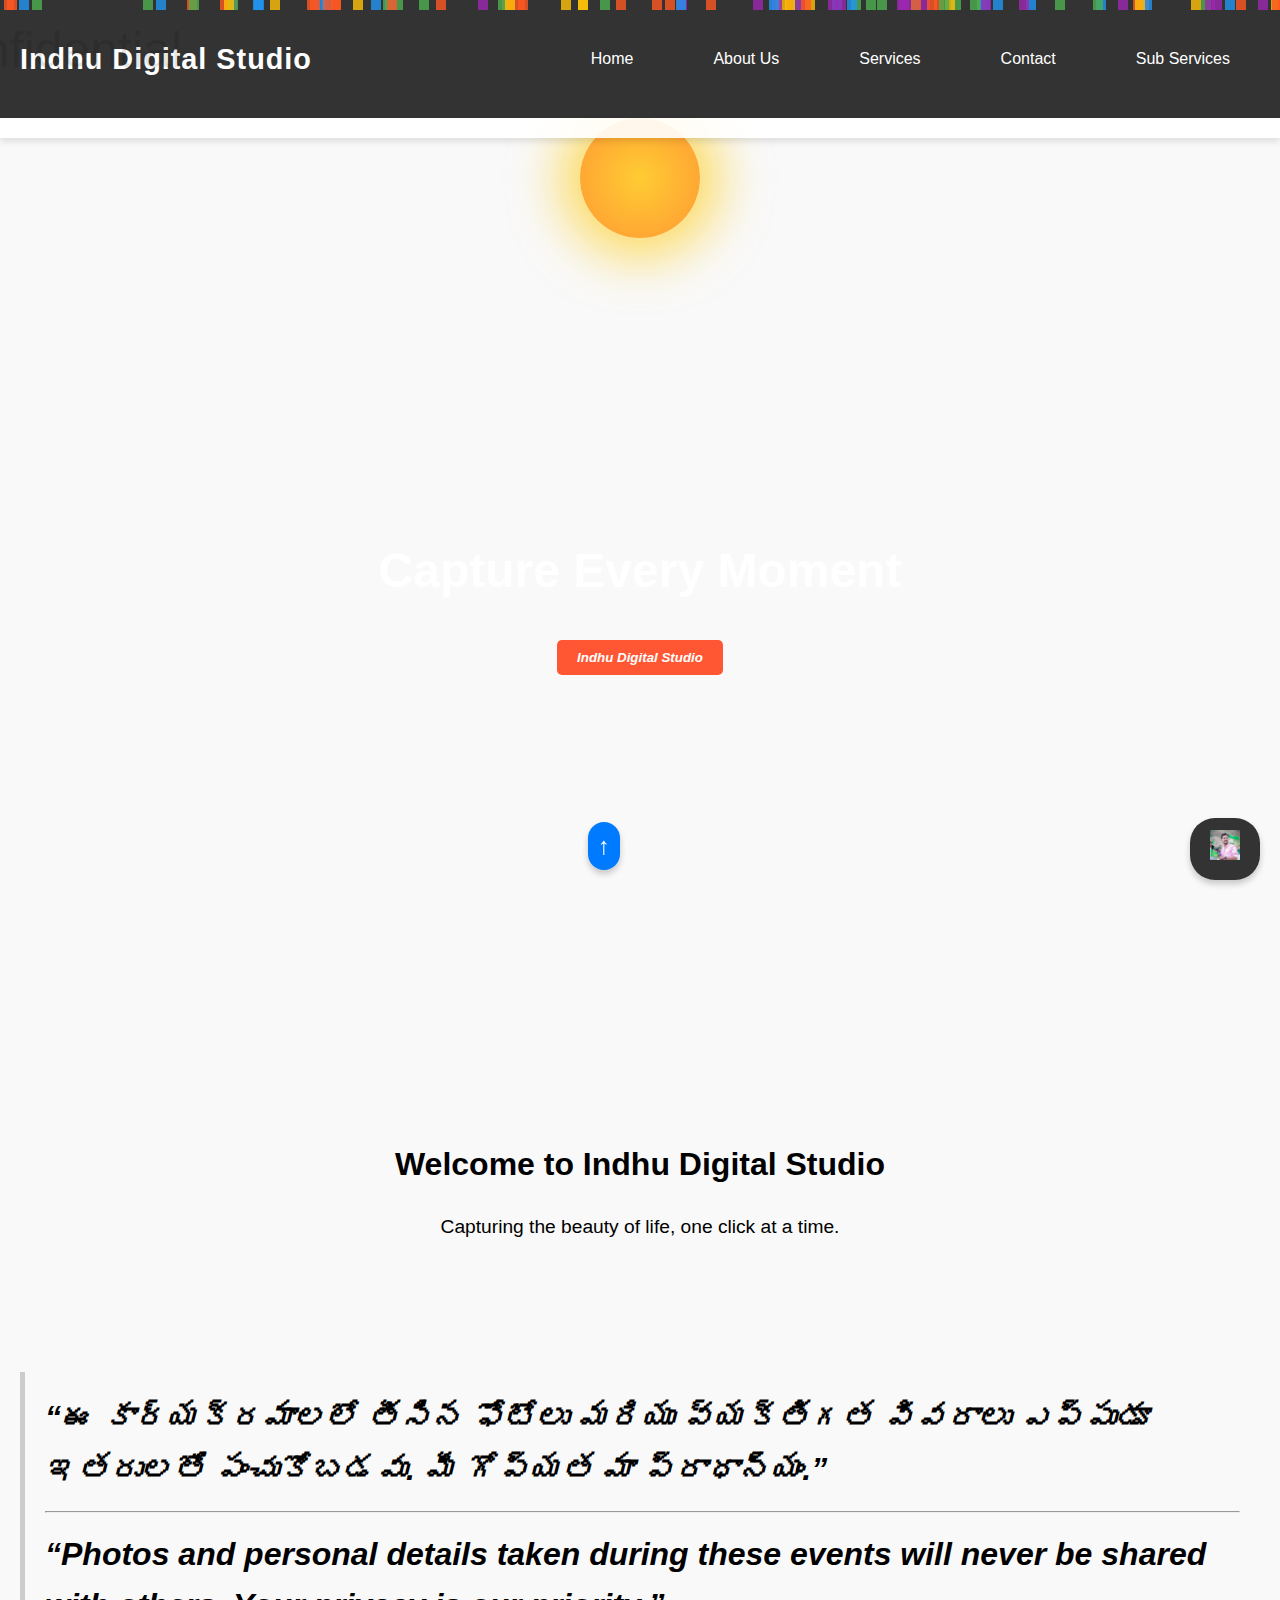
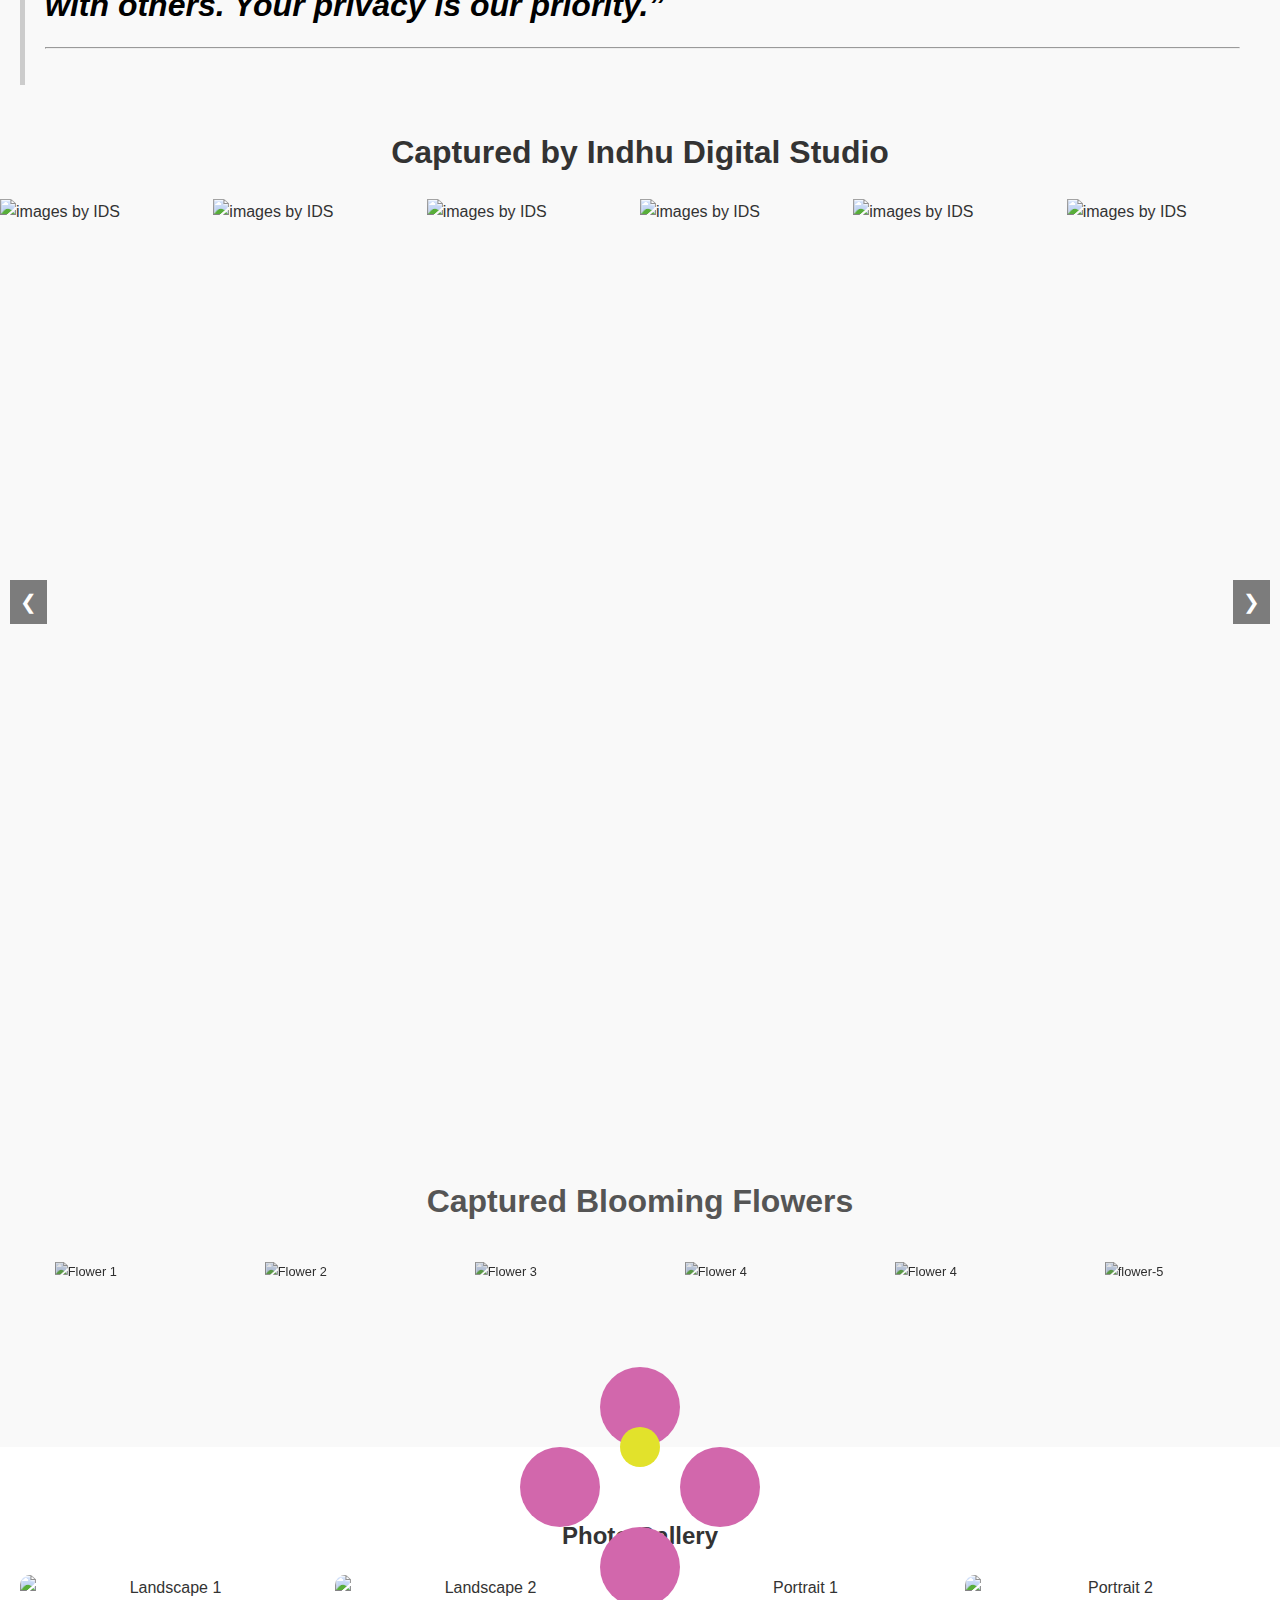
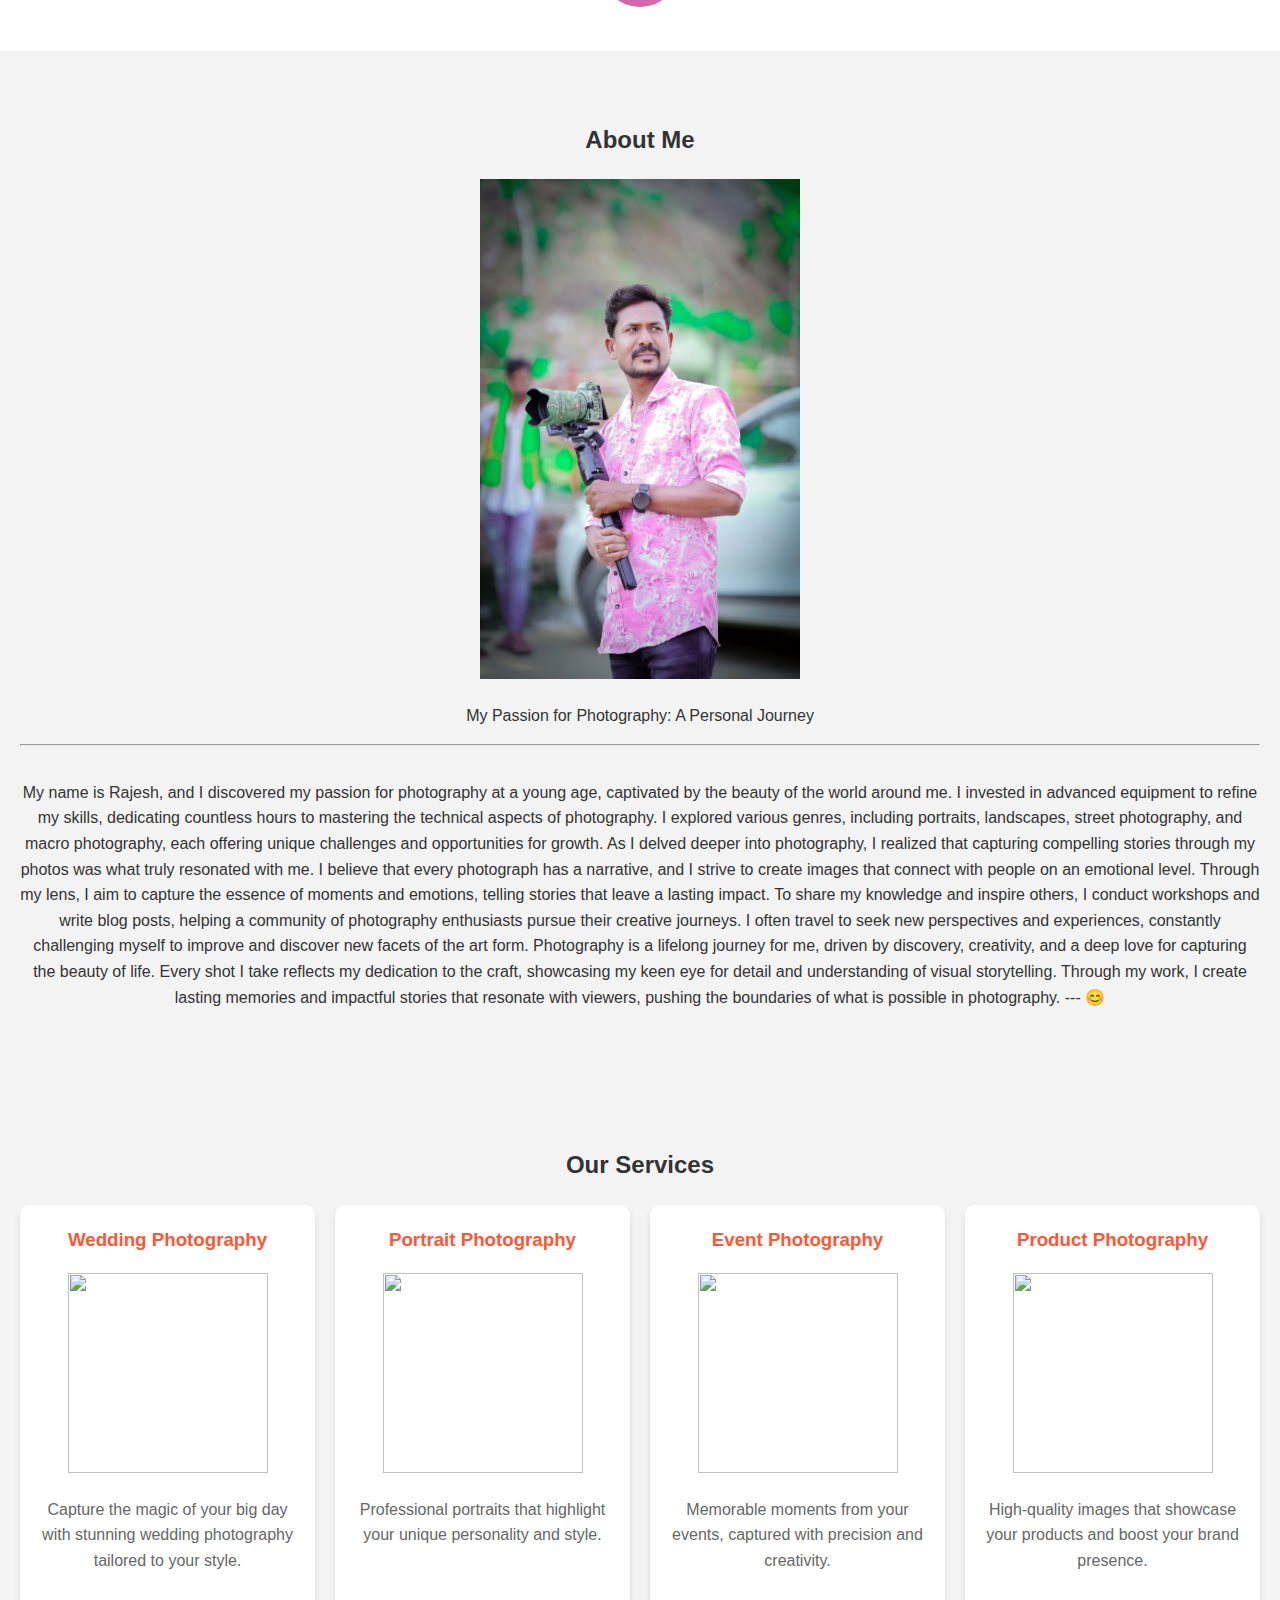
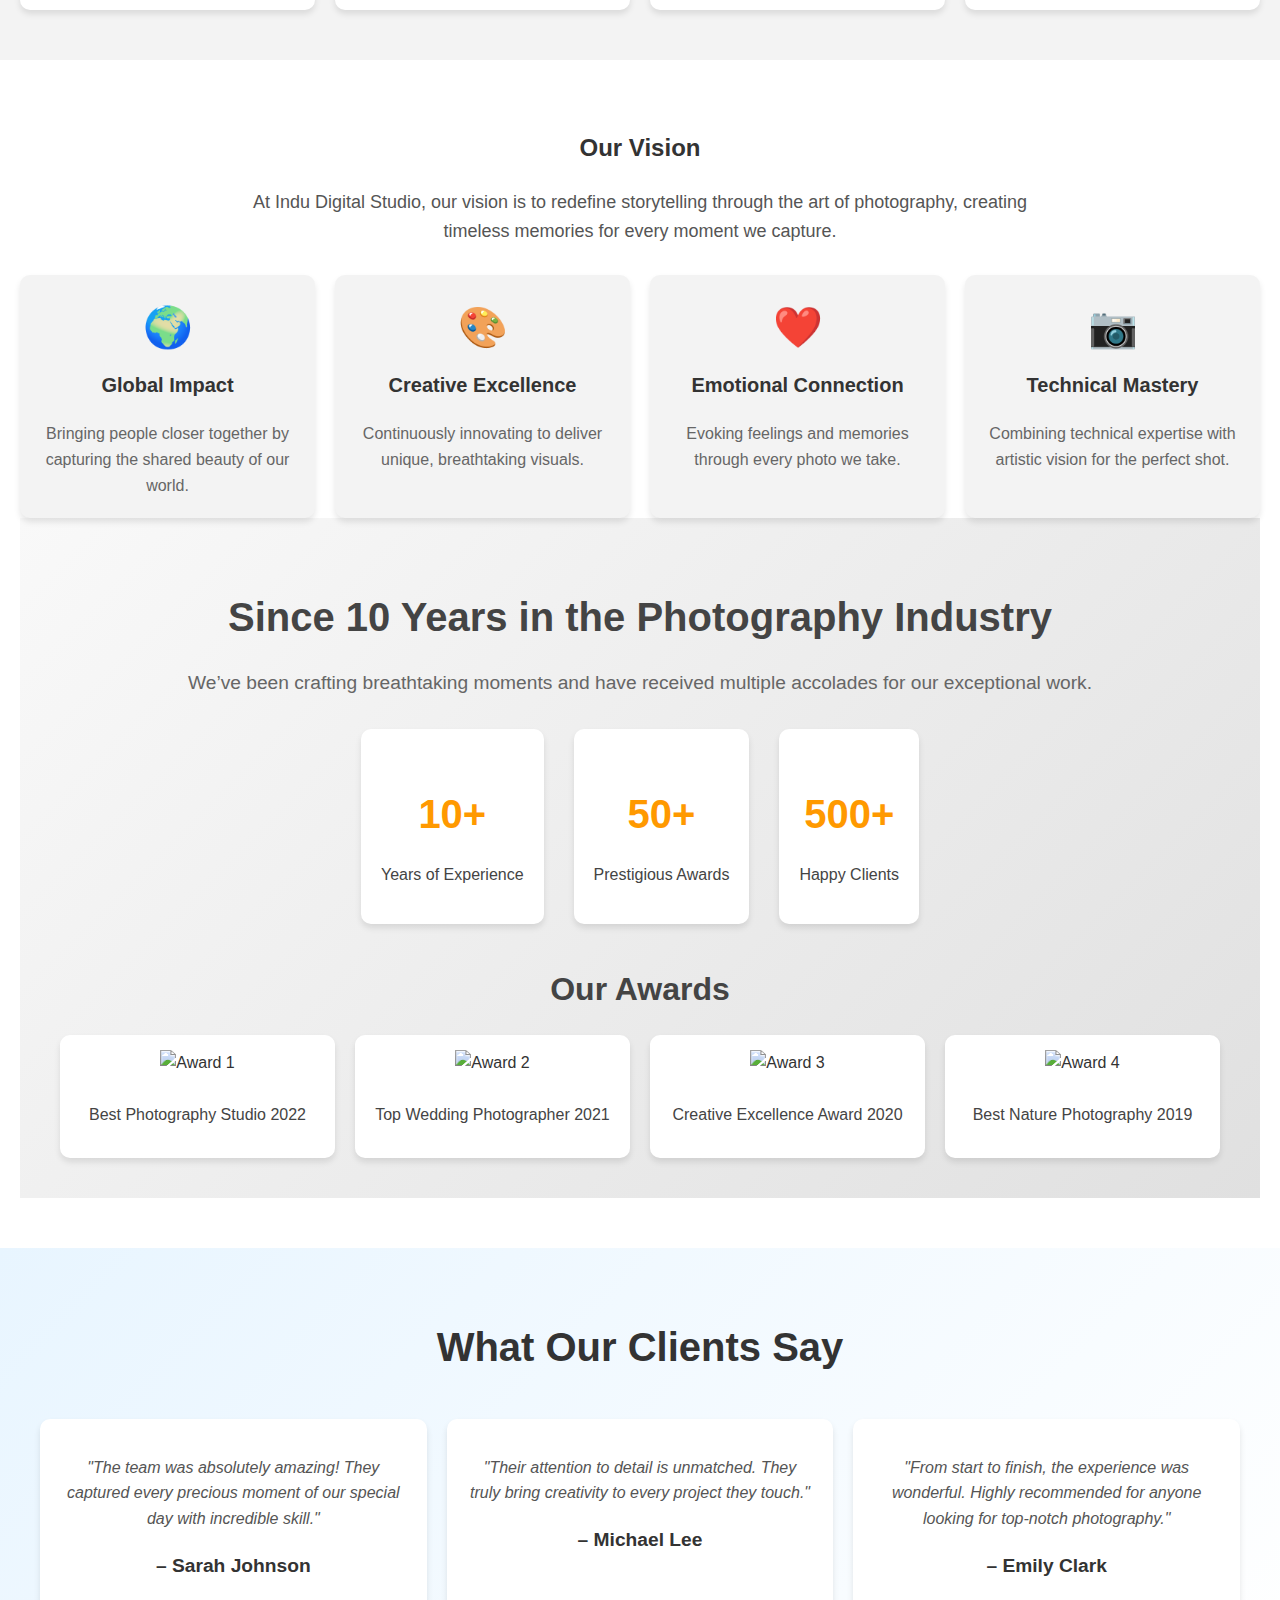
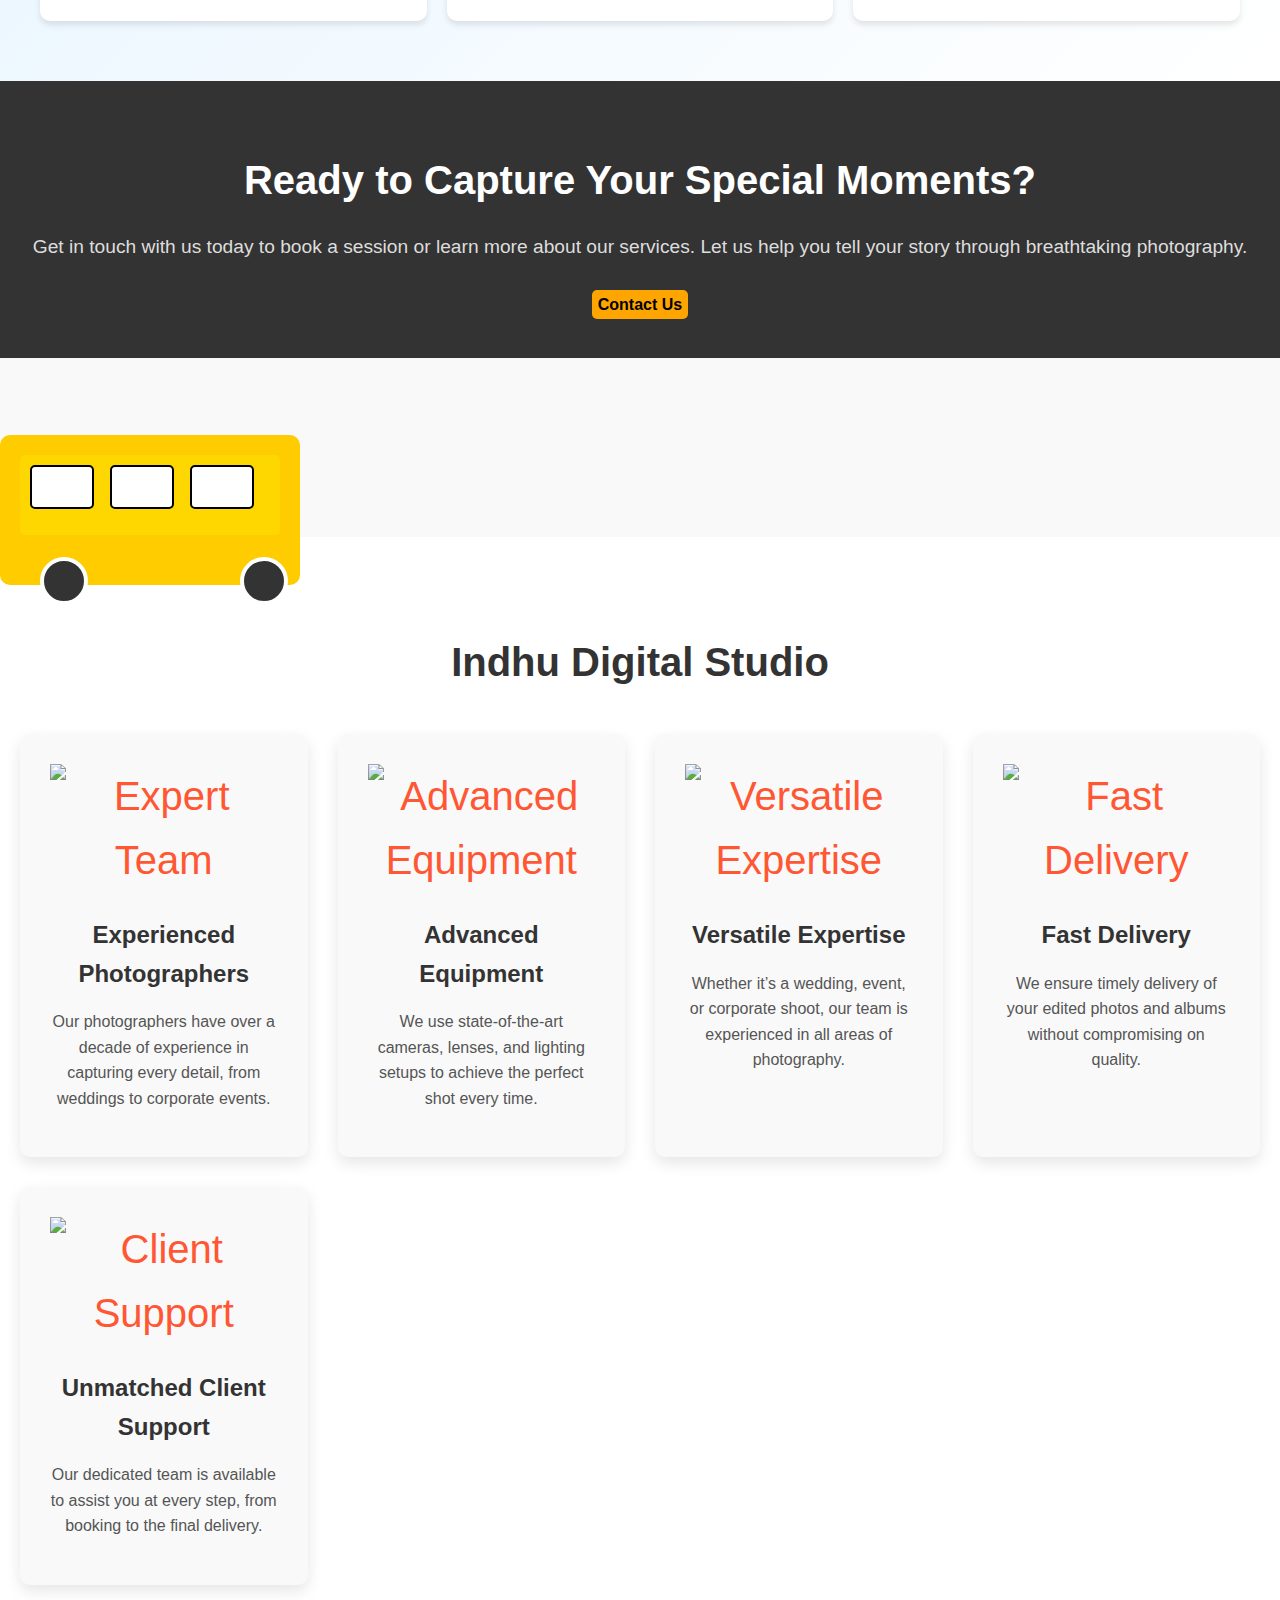
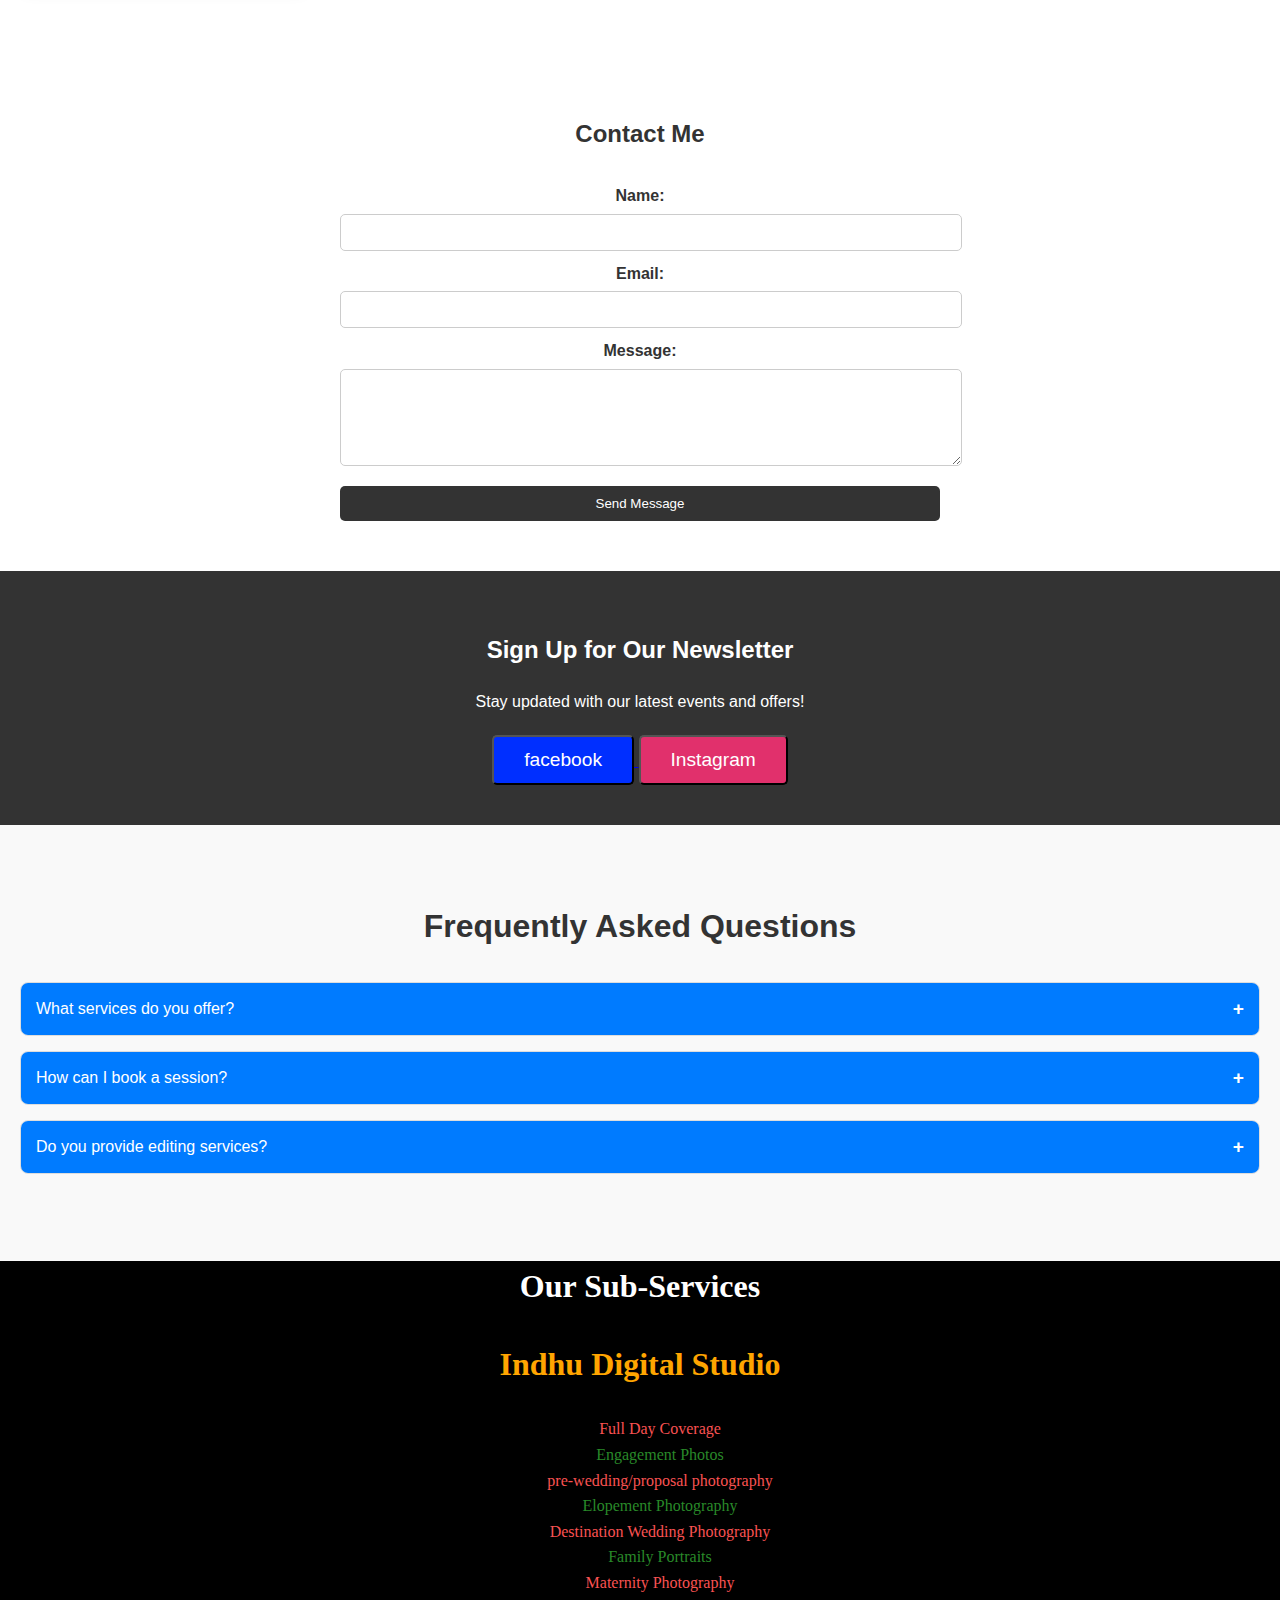
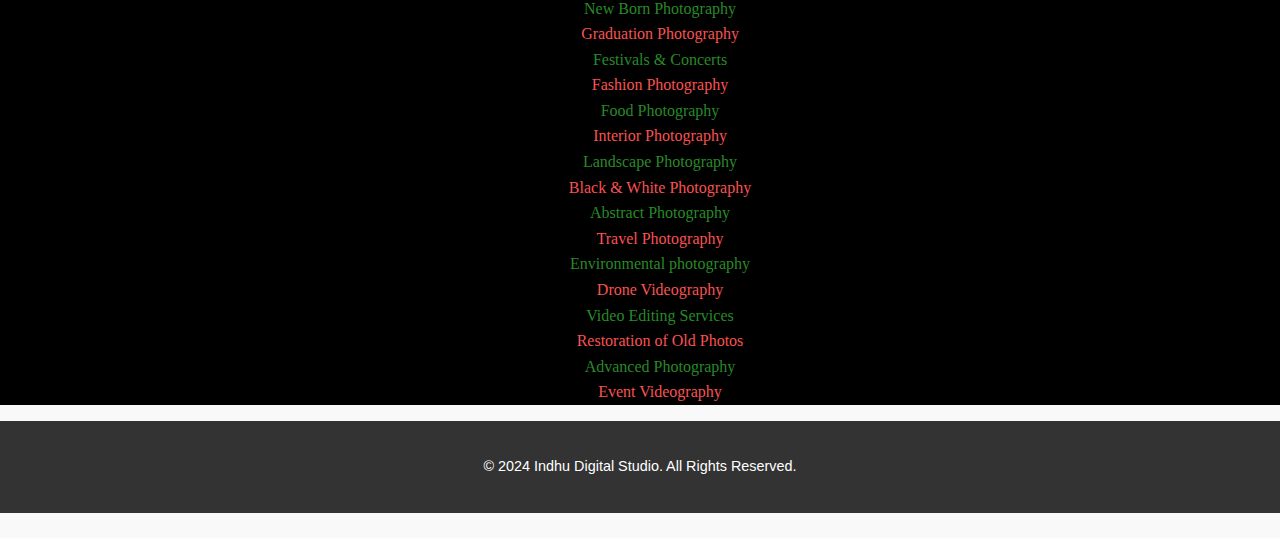
==== commit 307befa4: "line changed" ====
--- a/index.html
+++ b/index.html
@@ -19,7 +19,6 @@
     <meta name="robots" content="noindex, nofollow">
     <meta http-equiv="Clear-Site-Data" content="cookies, storage, executionContexts">
     <title> Indhu Digital Studio</title>
-    <link href="https://fonts.googleapis.com/css2?family=Roboto:wght@400;500;700&display=swap" rel="stylesheet">
     <link rel="stylesheet" href="style.css">
    
    
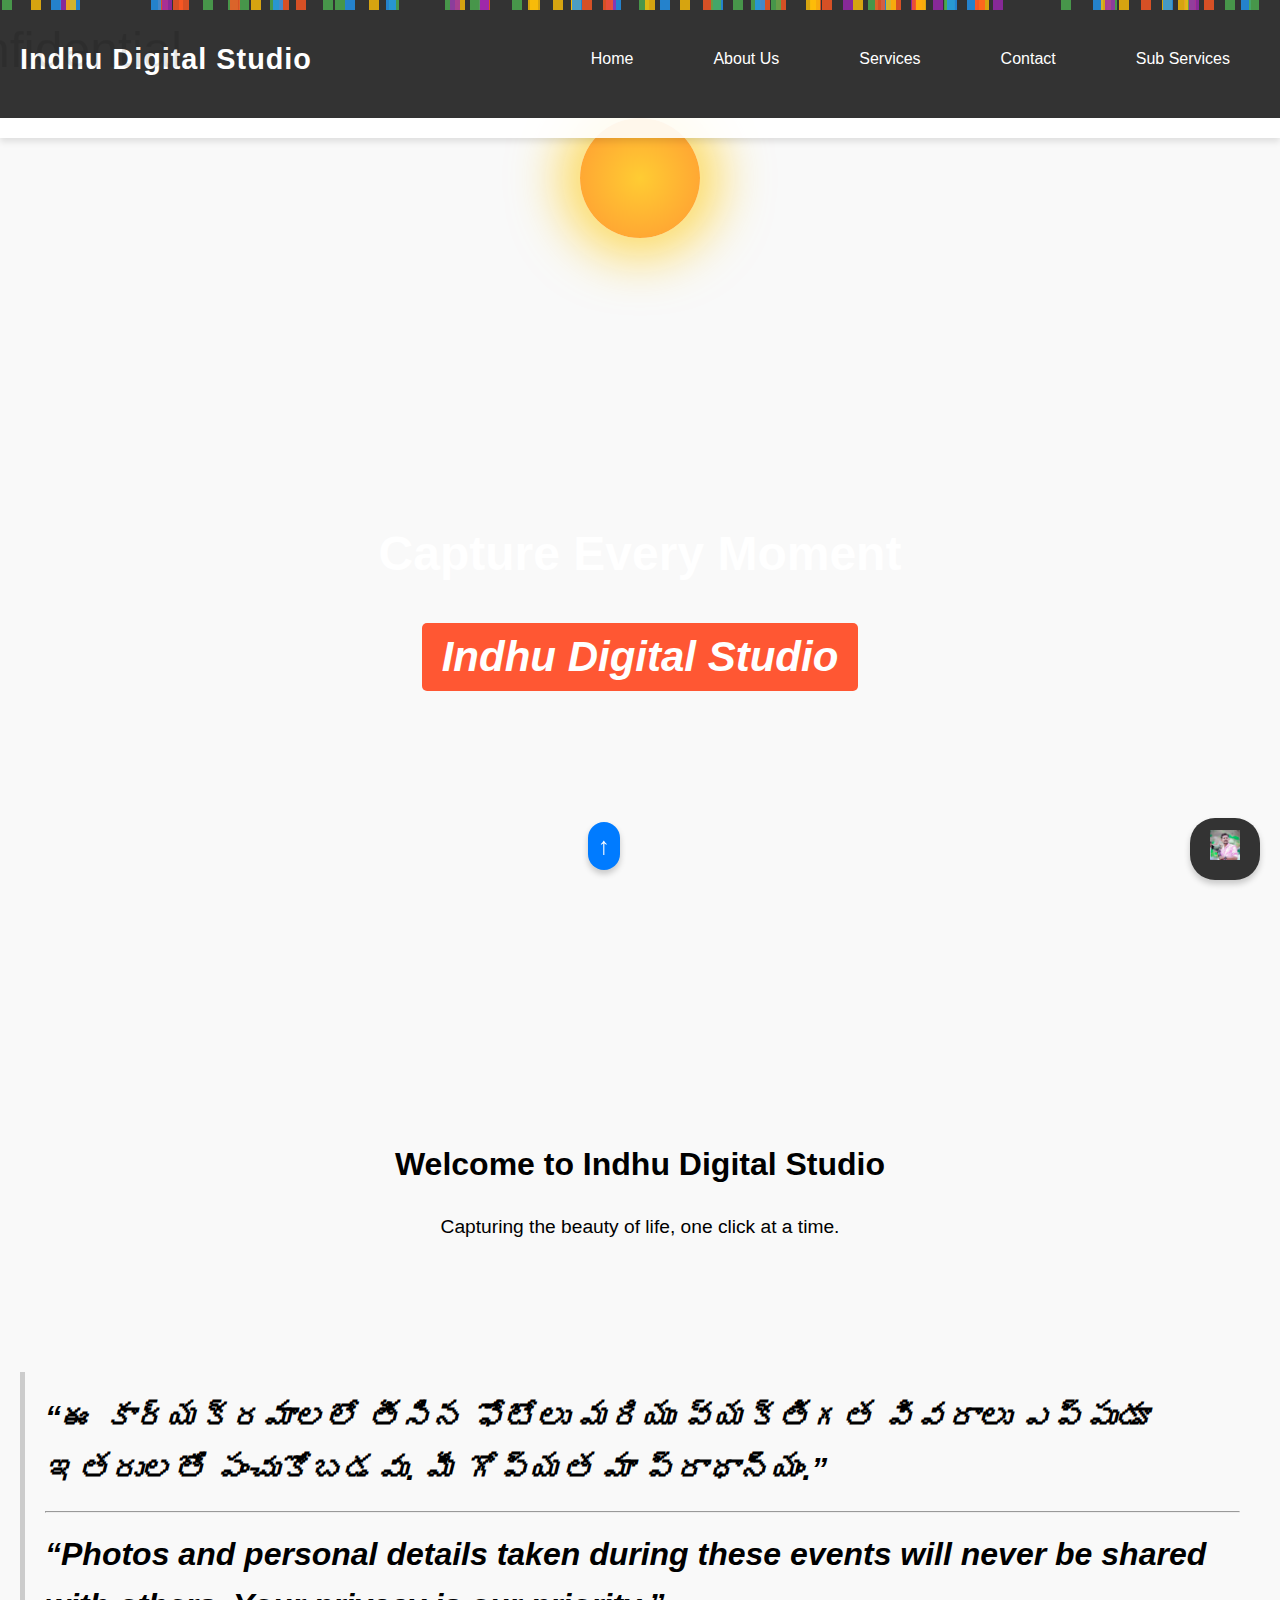
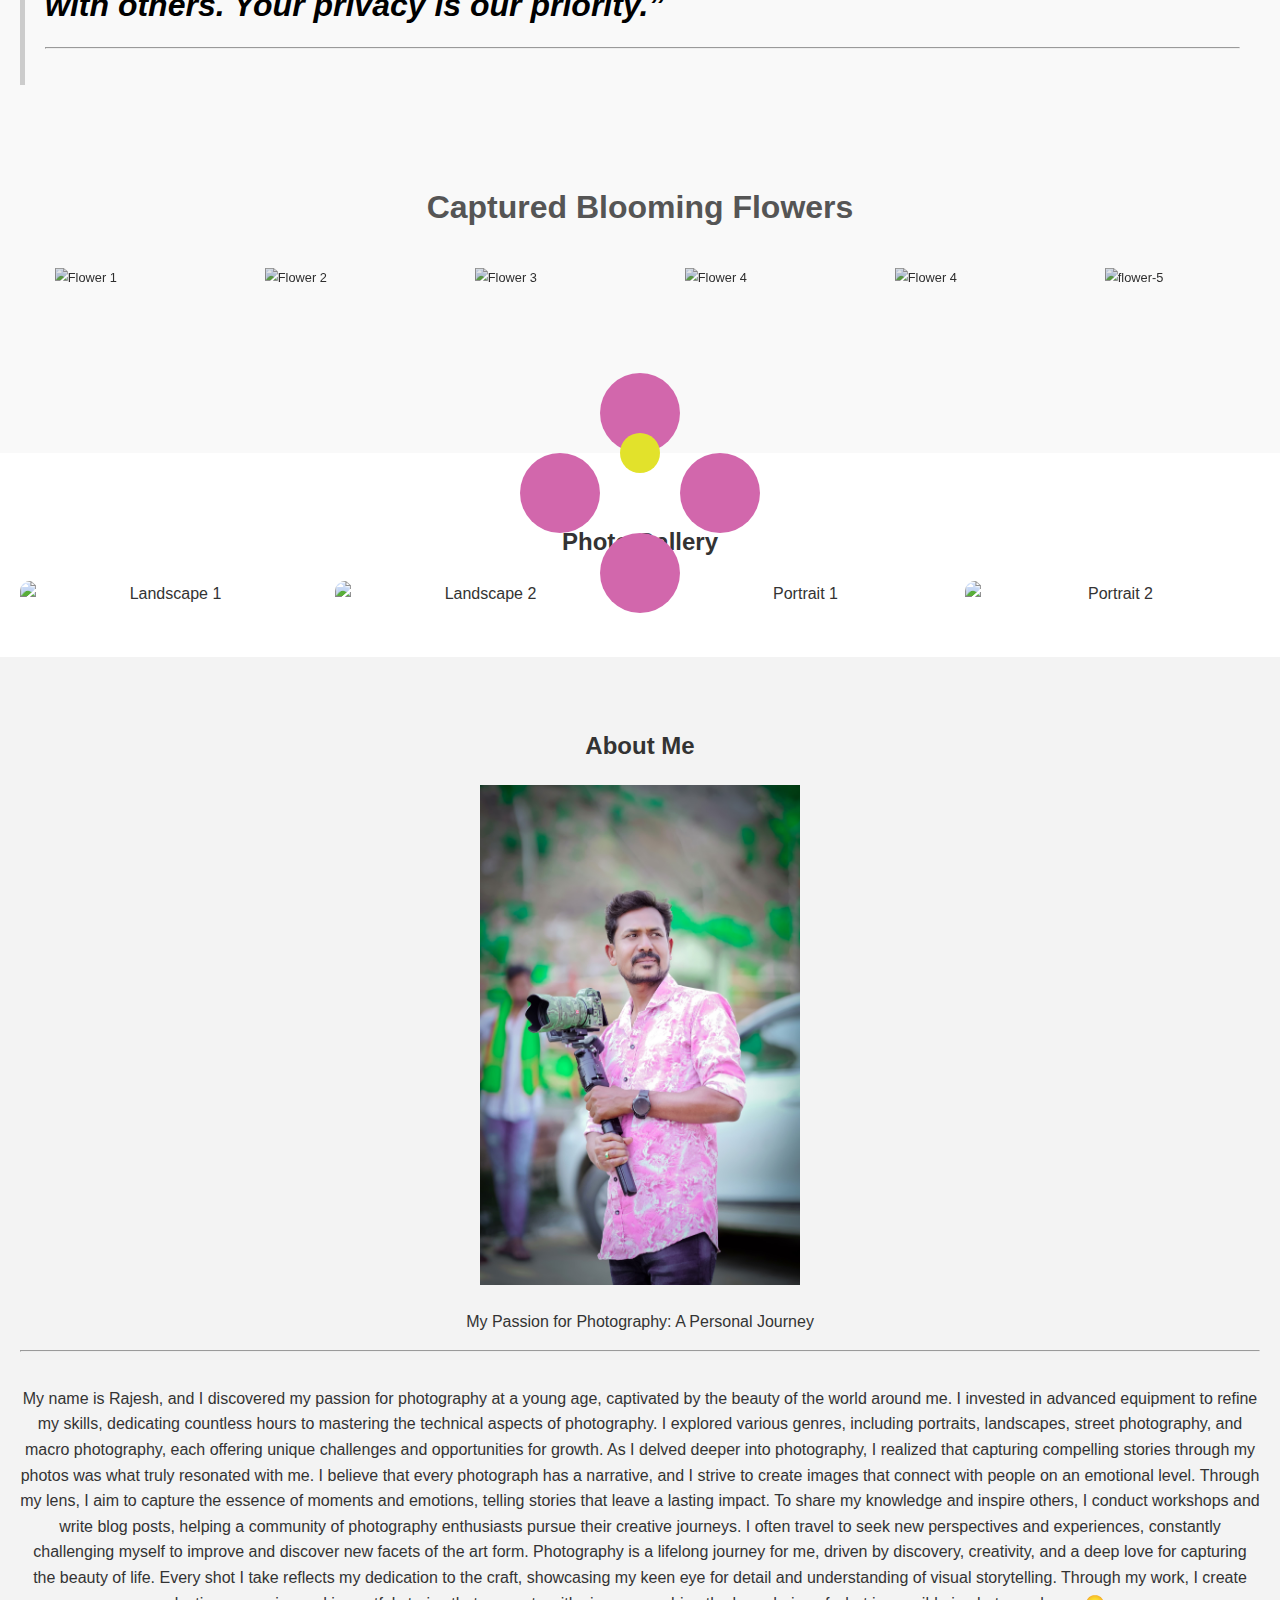
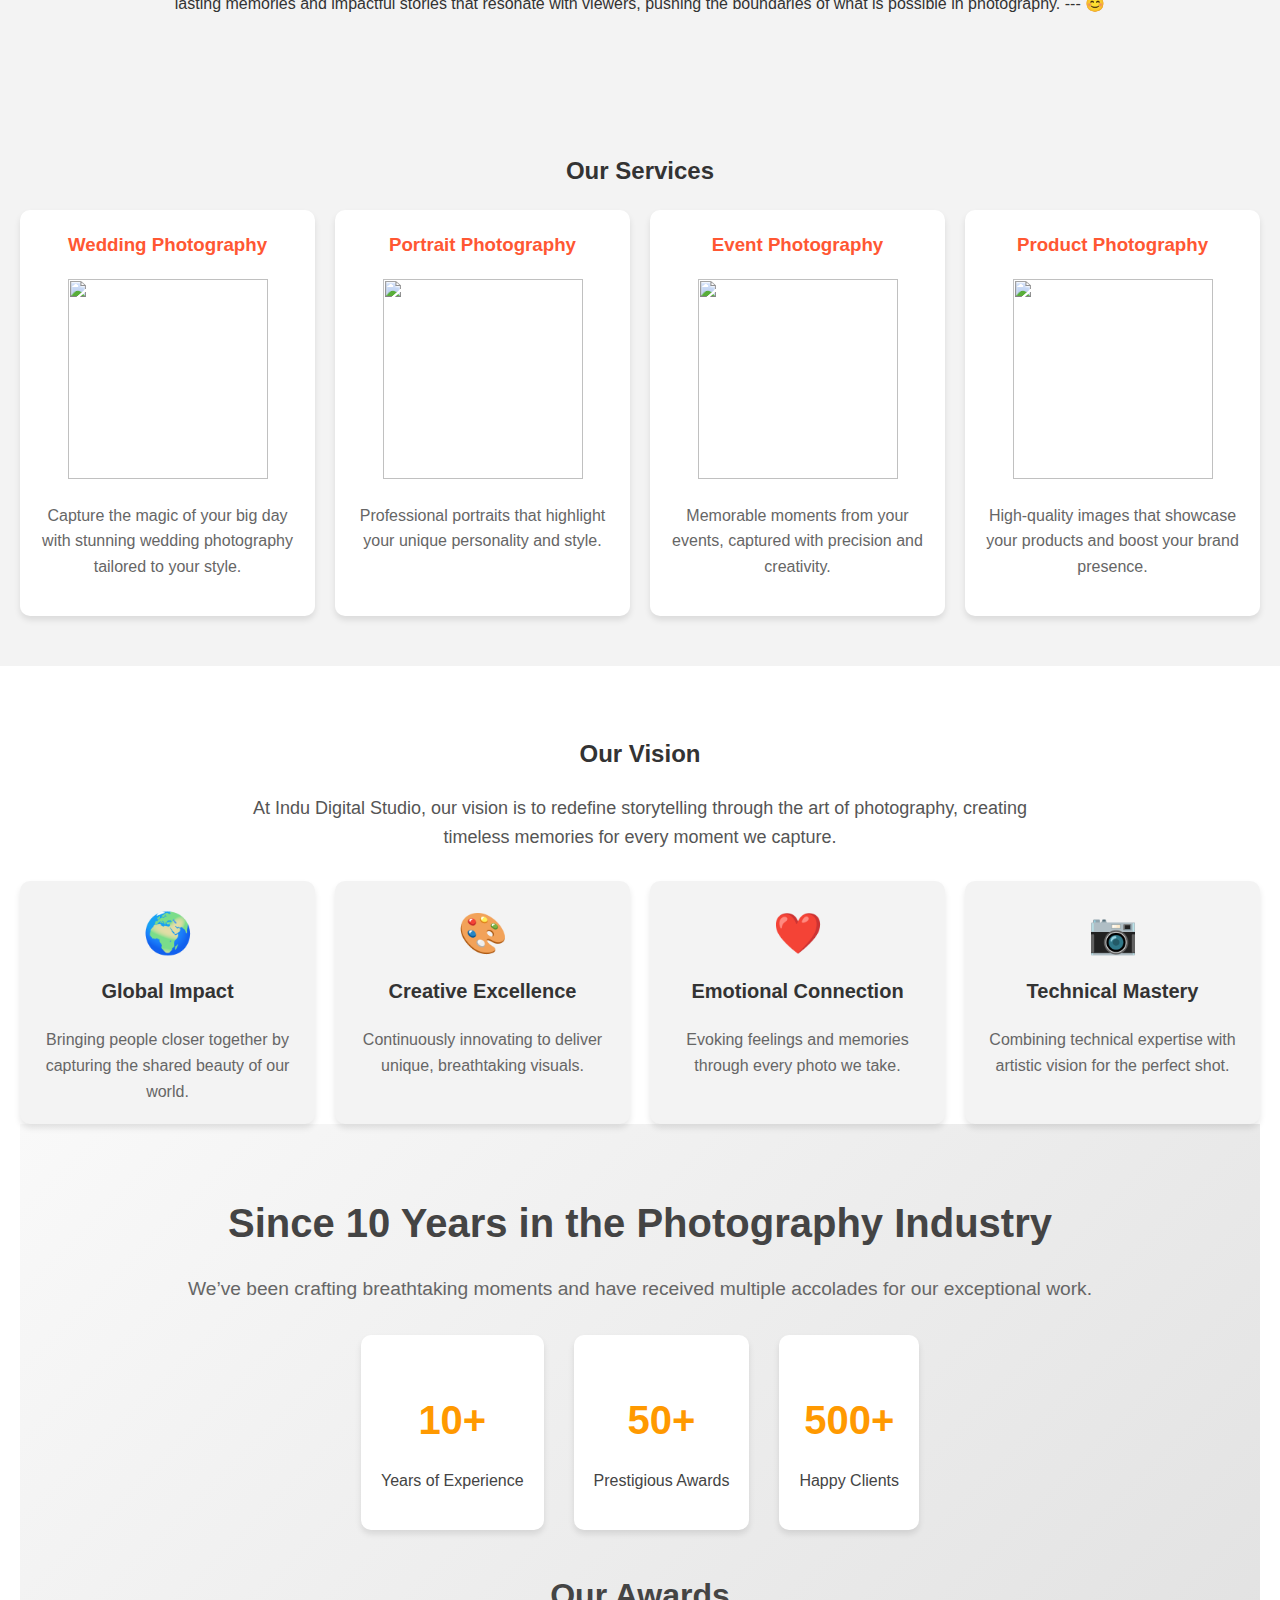
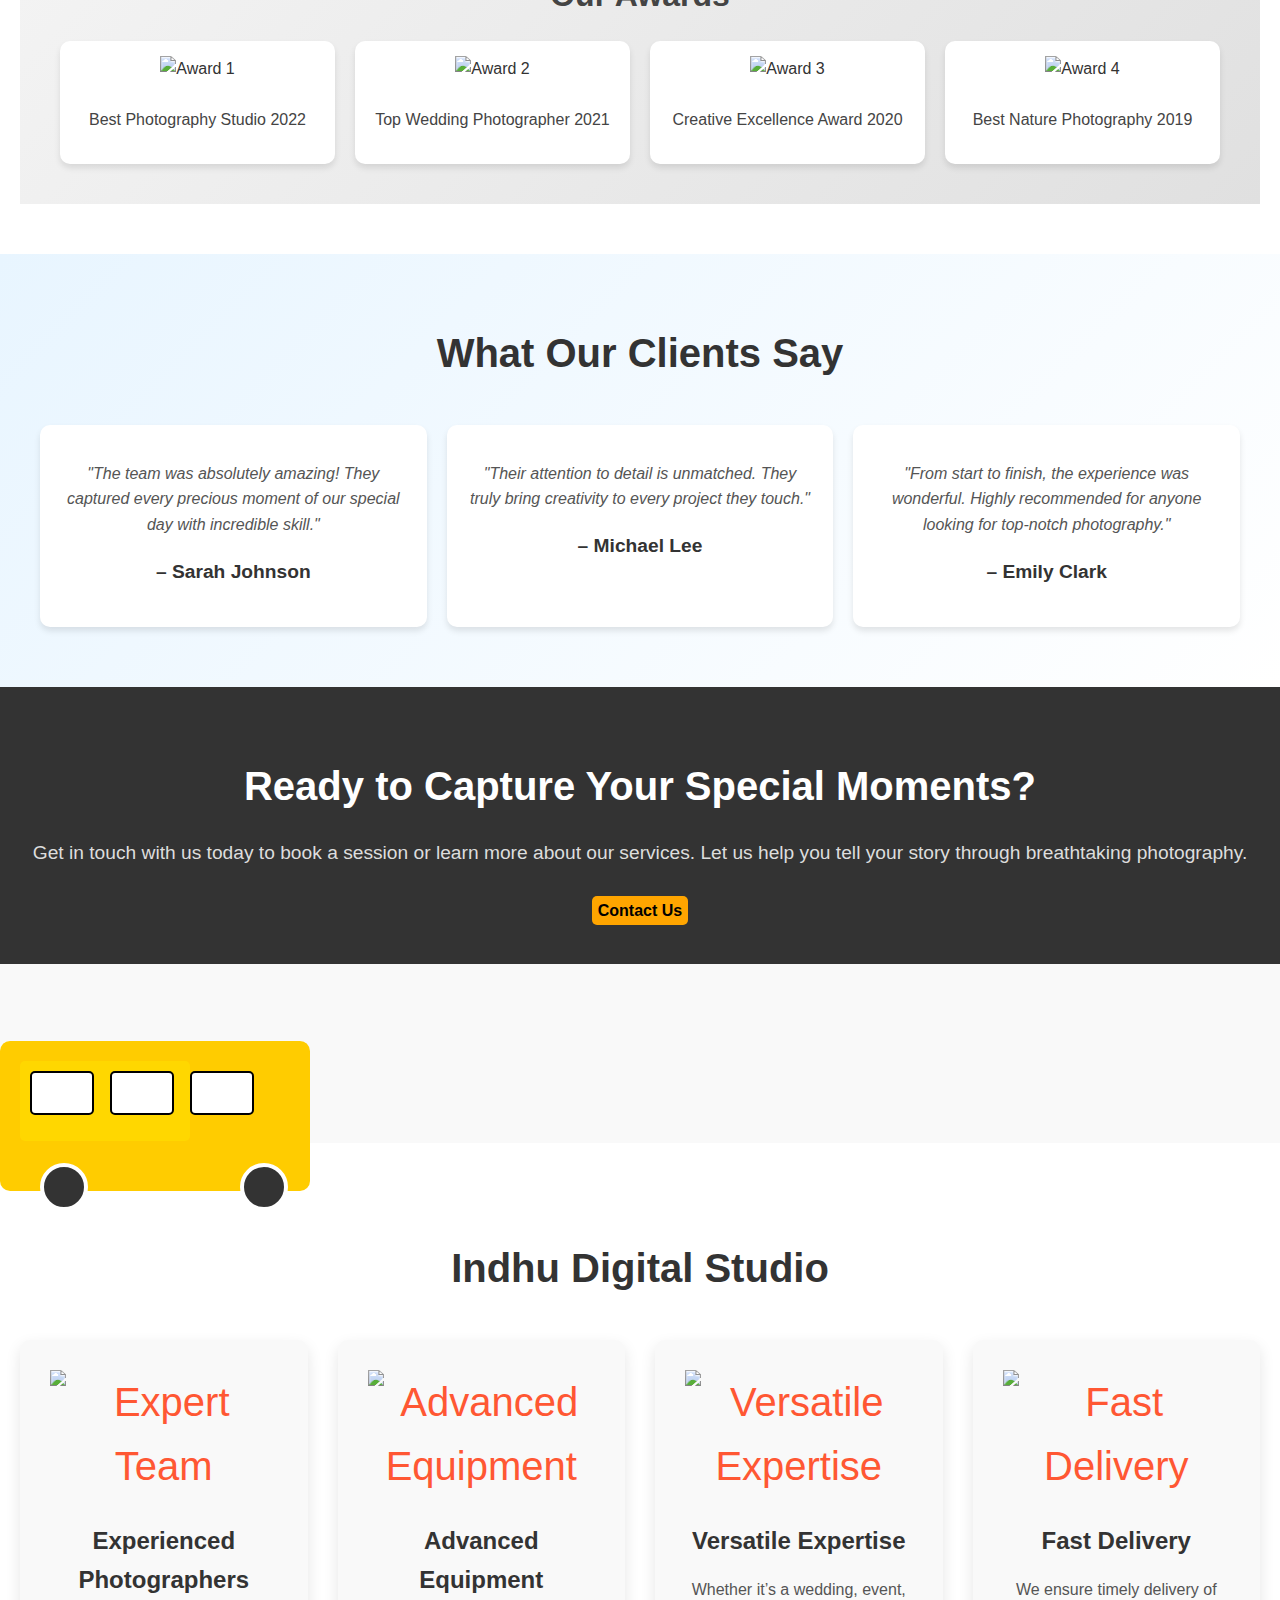
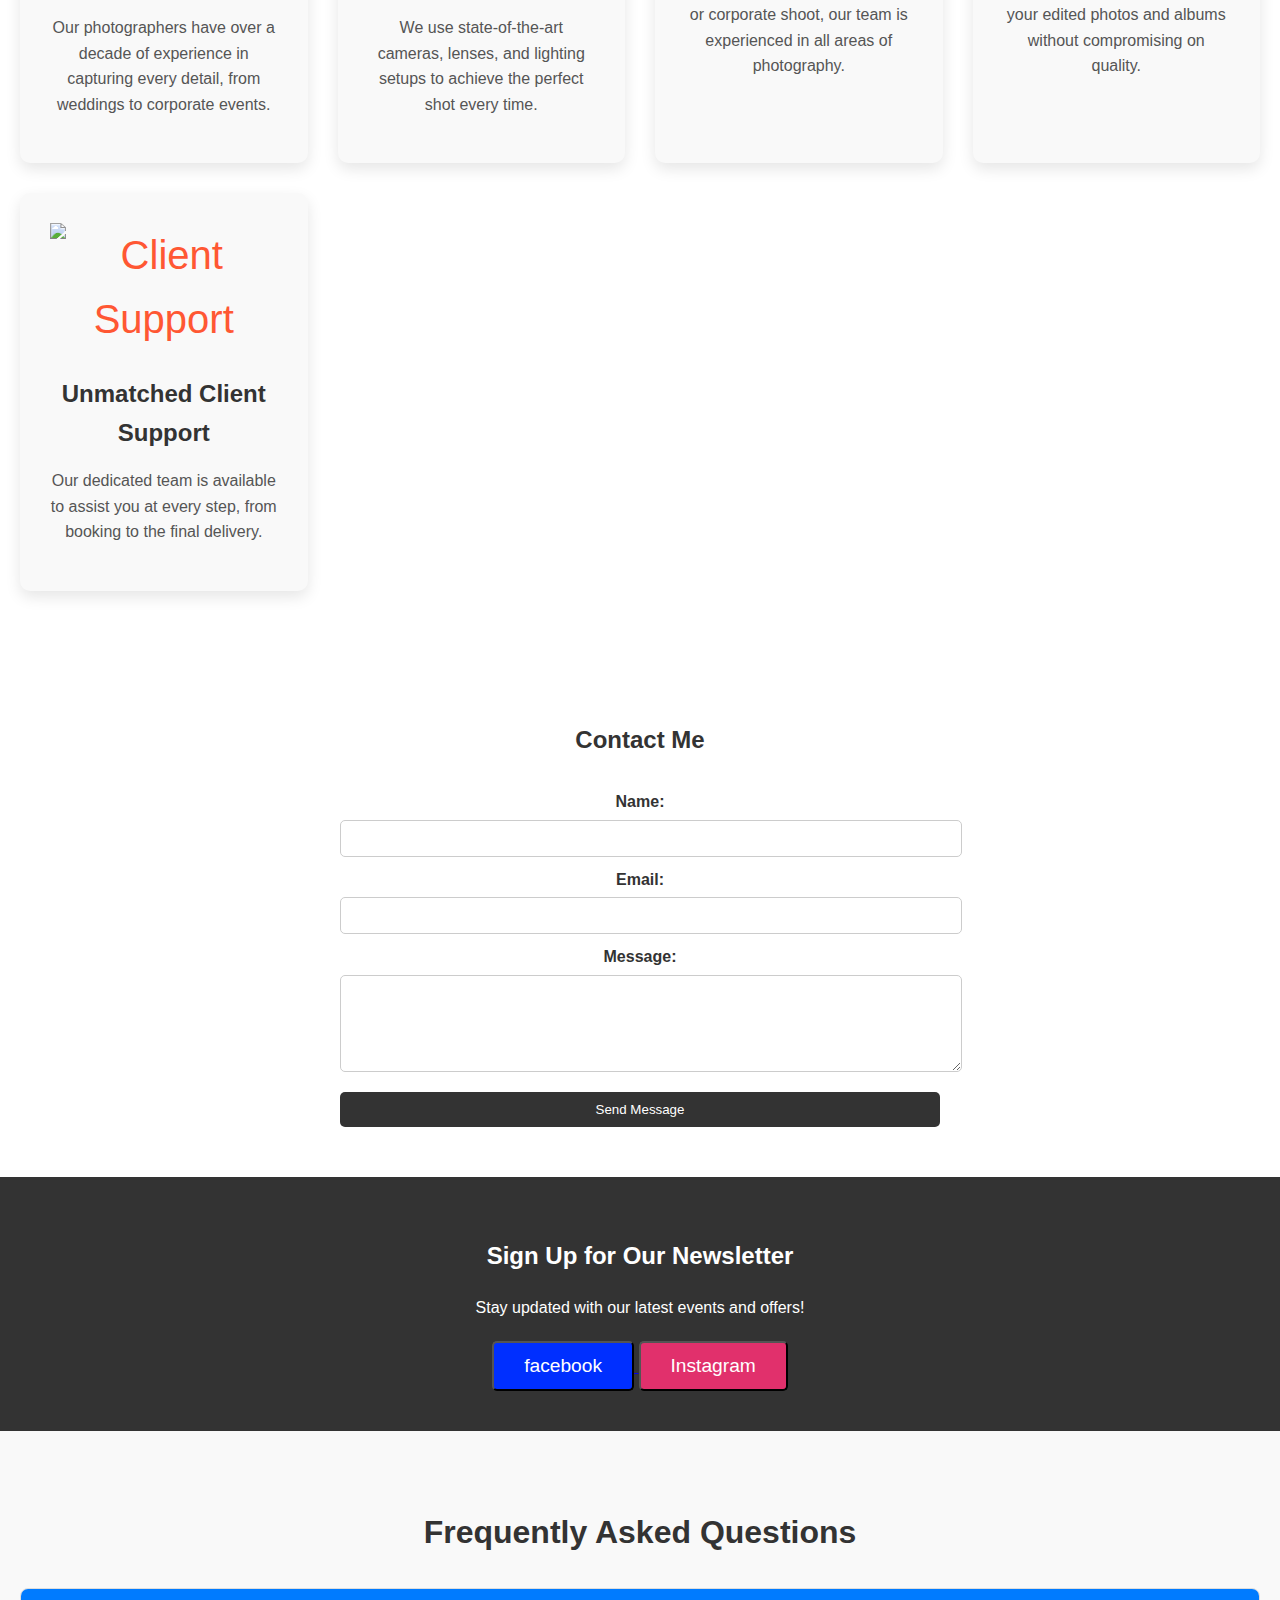
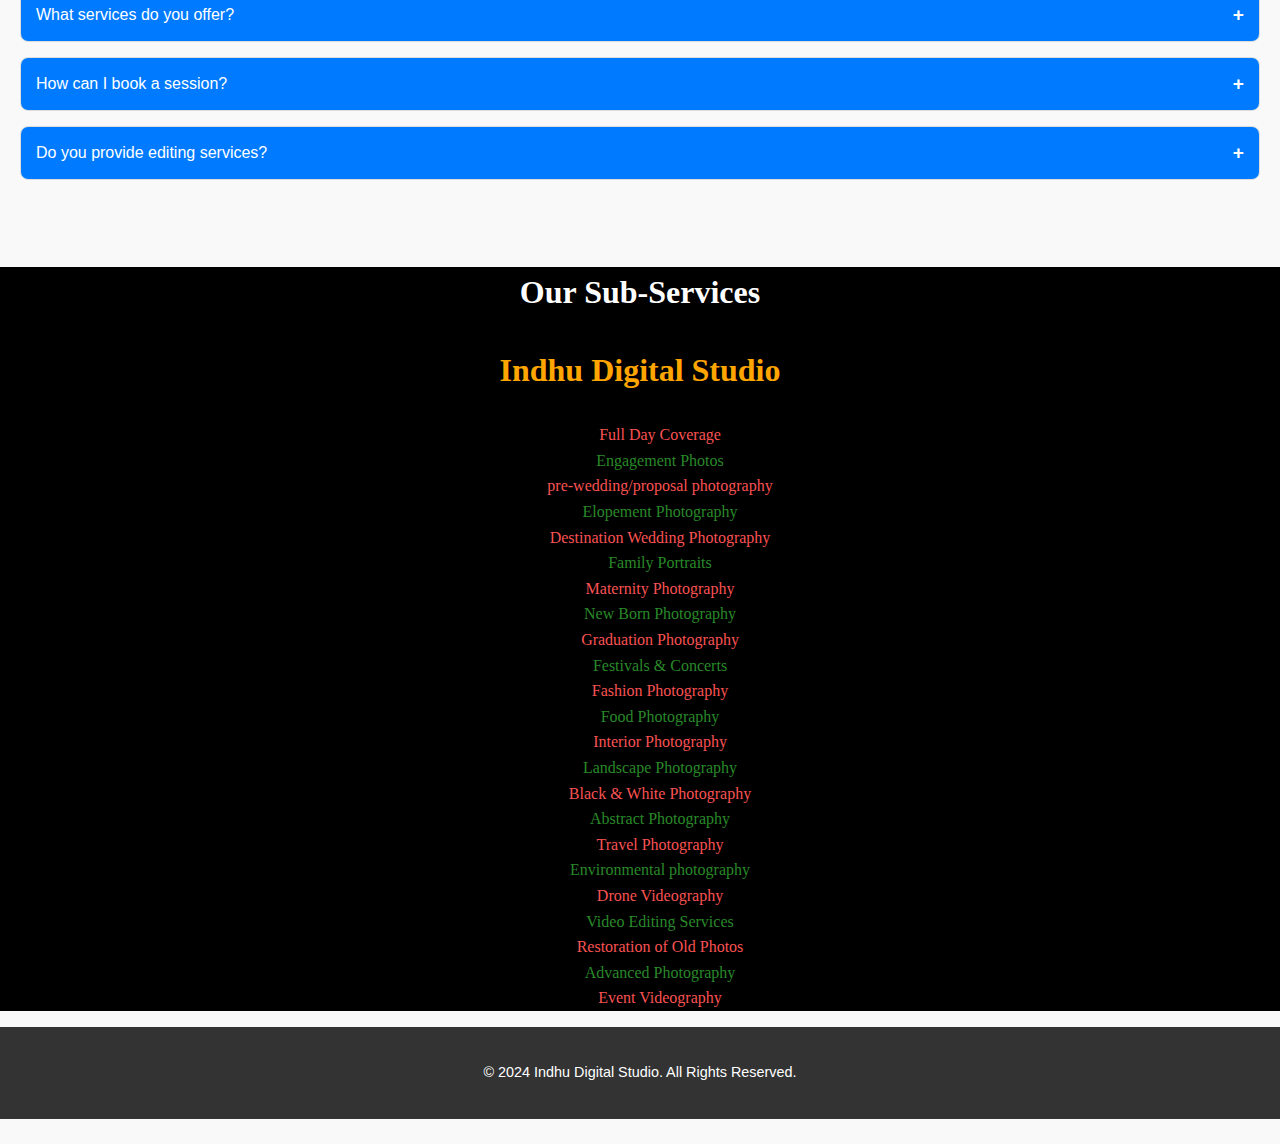
==== commit fd85ba6b: "version 3.1.0.1" ====
--- a/index.html
+++ b/index.html
@@ -111,20 +111,7 @@
     &ldquo;Photos and personal details taken during these events will never be shared with others. Your privacy is our priority.&rdquo;<br><hr></i>
      </blockquote>
       
-     <div class="slider-container">
-        <h1>Captured by Indhu Digital Studio</h1>
-        <div class="slider">
-            <img src="images/DSC07035 copy.JPG" alt="images by IDS">
-            <img src="images/DSC07119 copy.JPG" alt="images by IDS">
-            <img src="images/DSC07249 copy.JPG" alt="images by IDS">
-            <img src="images/DSC07474 copy.JPG" alt="images by IDS">
-            <img src="images/DSC07478 copy.JPG" alt="images by IDS">
-            <img src="images/DSC07509 copy.JPG" alt="images by IDS">
-
-        </div>
-        <button class="prev">&#10094;</button>
-        <button class="next">&#10095;</button>
-     </div>
+ 
      <div id="watermark">
         Confidential
       </div>
@@ -494,6 +481,7 @@
    
     <script src="script.js"></script>
     <script src="https://cdn.jsdelivr.net/npm/canvas-confetti@1.6.0/dist/confetti.browser.min.js" integrity="sha384-PGQNwlIJdtnrtJP1MhGd7ezfcWnCVIKqKo45vPmdwuTJiDdO+7P6g1E3lRysQIqq" crossorigin="anonymous"></script>
+ 
 
 </body>
 </html>
--- a/style.css
+++ b/style.css
@@ -5,14 +5,16 @@
     line-height: 1.6;
     color: #333;
     background: #f9f9f9;
+      overflow-x: hidden;
  
 }
 header {
-    background: #333;
+    background-color:black;
     color: #fff;
     position: sticky;
     top: 0;
     z-index: 9999;
+   
 }
 
 /* Navbar */
@@ -372,10 +374,11 @@
     margin-top: 10px;
     cursor: pointer;
     font-style:italic;
+    font-size:42px;
     font-weight:bold;
     border-radius: 5px;
     transition: transform 0.3s, background-color 0.3s;
-    animation:myScale,myColorChange;
+    animation:myColorChange;
     animation-timing-function: linear;
     animation-duration:2s;
     animation-iteration-count: infinite;
@@ -386,9 +389,7 @@
     transform: scale(1.05);
     background: #ff7843;
 }
-@keyframes myScale{
-    50%{transform:scale(0.5,0.5);}
-}
+ 
 @keyframes myColorChange{
     0%{background-color:white;}
     10%{background-color:red;}
@@ -917,7 +918,7 @@
 /* Bus */
 .bus {
     position: absolute;
-    width: 300px;
+    width: 310px;
     height: 150px;
     background-color: #ffcc00;
     border-radius: 10px;
@@ -929,7 +930,7 @@
     position: absolute;
     top: 20px;
     left: 20px;
-    width: 260px;
+    width: 170px;
     height: 80px;
     background-color: #ffd700;
     border-radius: 5px;
@@ -1734,57 +1735,7 @@
     background-color: #f9f9f9; /* Light background color */
     font-style: italic; /
 }
-.slider-container {
-    position: relative;
-    width: 100%;
-    max-width: 100%;
-    overflow: hidden; /* Hide overflow to focus on one image at a time */
-    
-}
-.slider-container h1{
-    text-align: center;
-}
-
-.slider {
-    display: flex;
-    transition: transform 2s linear; /* Smooth transition */
-    width: 100%;
-}
-
-.slider img {
-    width: 100%;
-    height: 900px;
-    object-fit: cover; /* Make sure images cover the container without distorting */
-    
-}
-
-.prev, .next {
-    position: absolute;
-    top: 50%;
-    transform: translateY(-50%);
-    background-color: rgba(0, 0, 0, 0.5);
-    color: white;
-    padding: 10px;
-    border: none;
-    font-size: 20px;
-    cursor: pointer;
-    z-index: 10;
-}
-
-.prev {
-    left: 10px;
-}
-
-.next {
-    right: 10px;
-}
-
-/* Make sure the slider works well on mobile */
-@media (max-width: 768px) {
-    .slider-container {
-        height: 900px; /* Adjust height for smaller screens */
-    }
-}
+ 
 #watermark{
     position:fixed;
     top:50px;
@@ -1797,4 +1748,4 @@
 }
 
 
-
+ 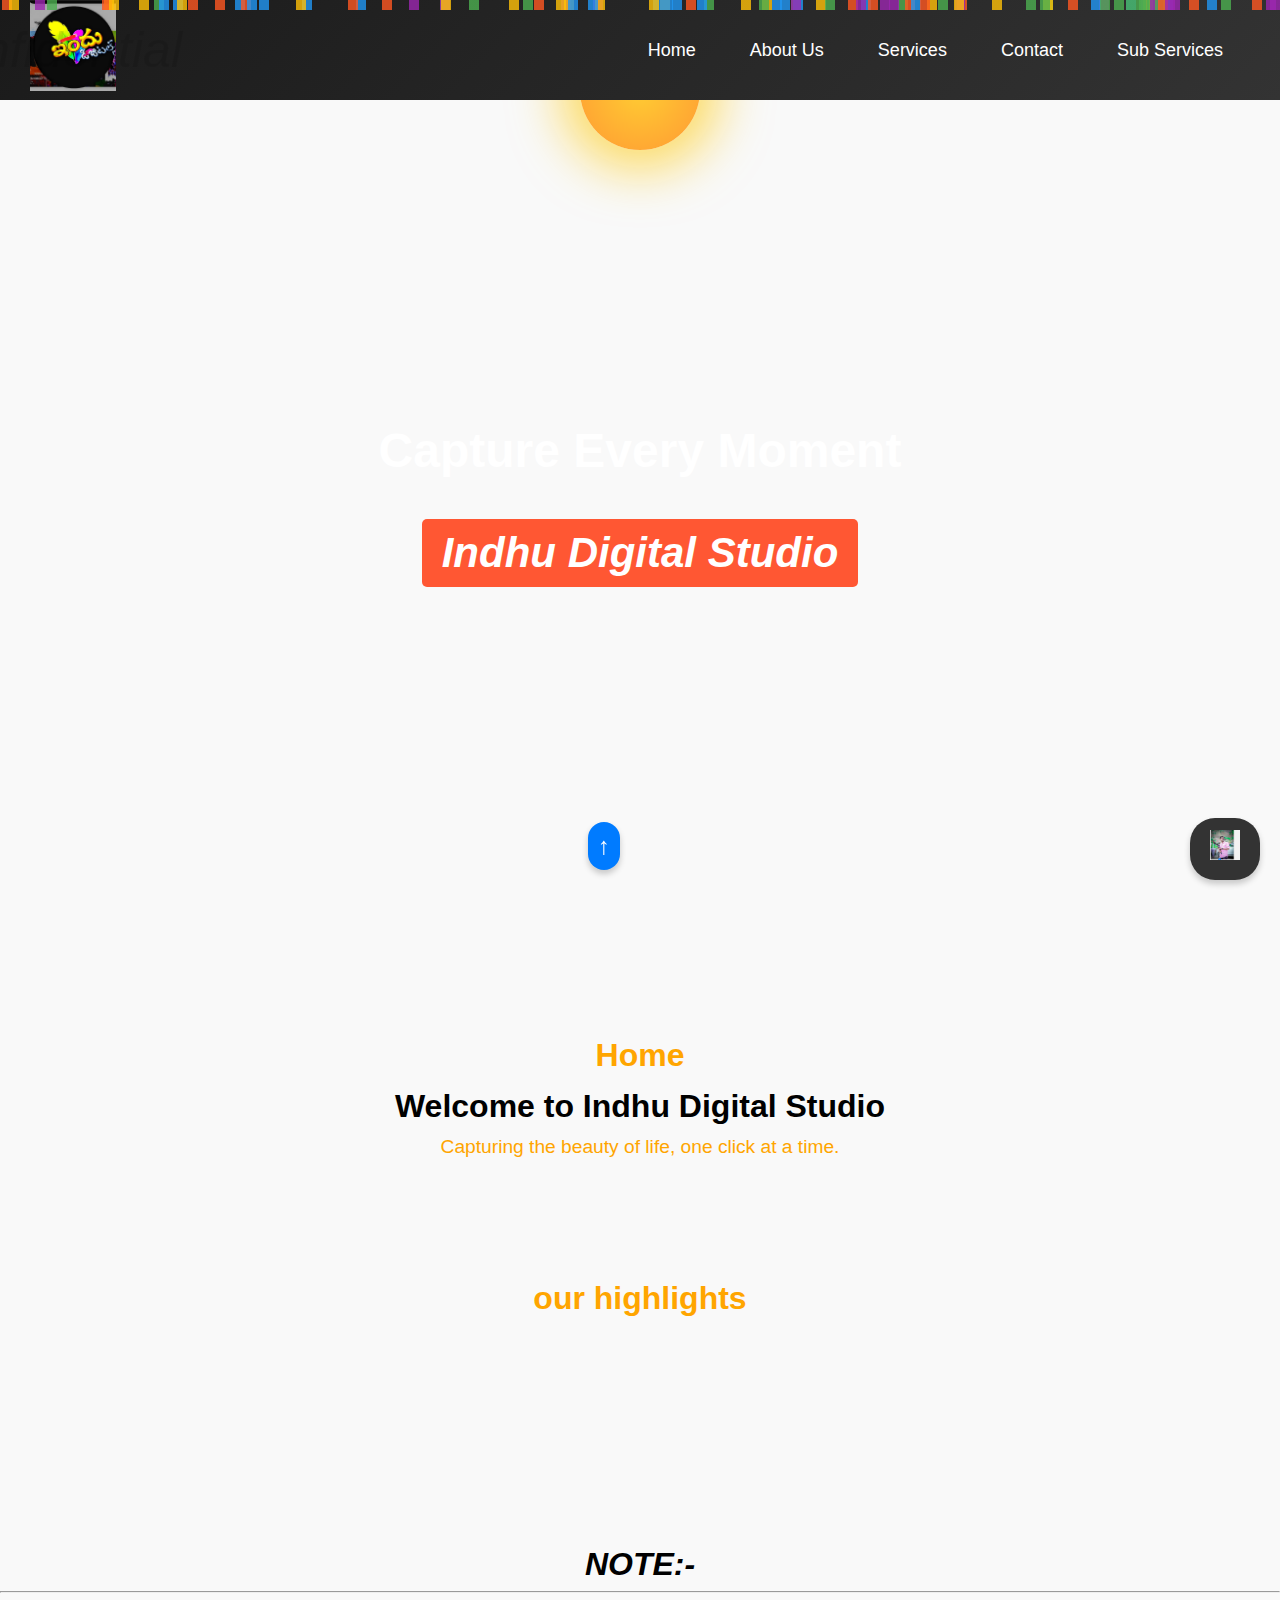
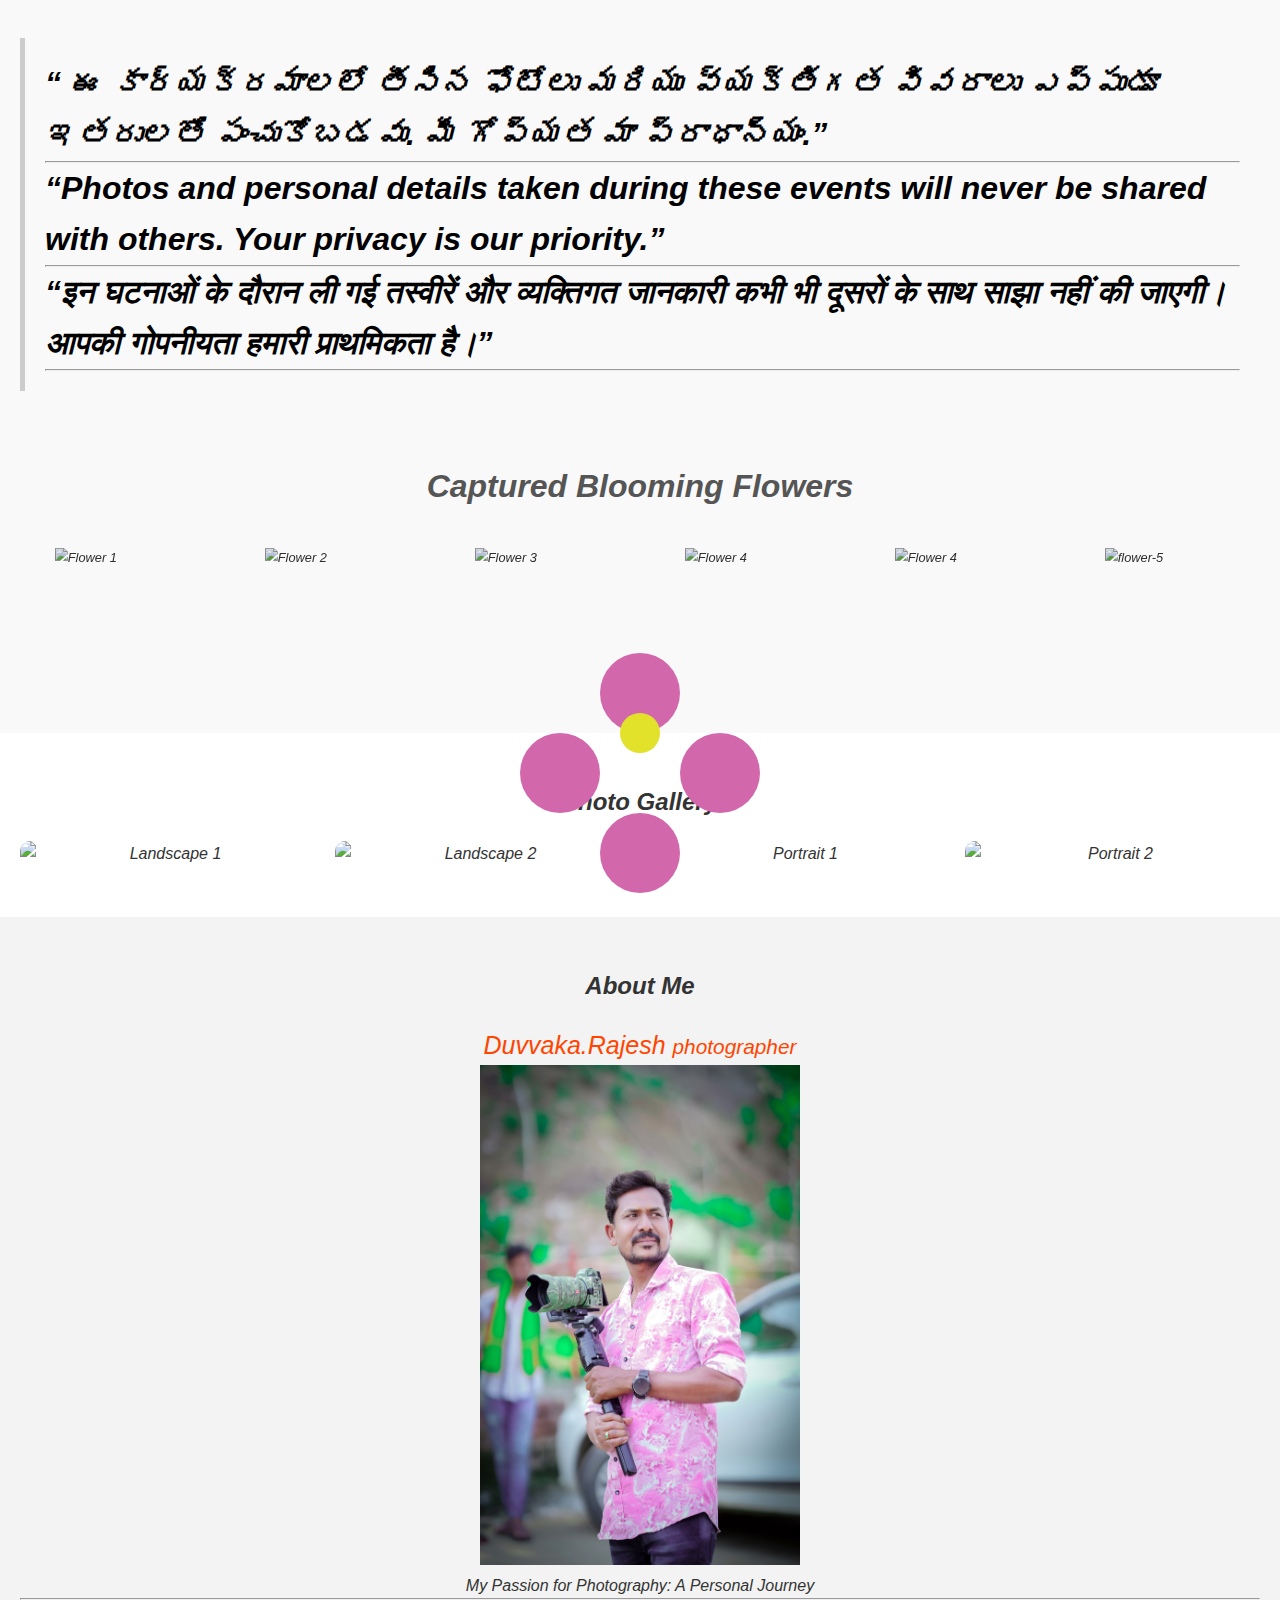
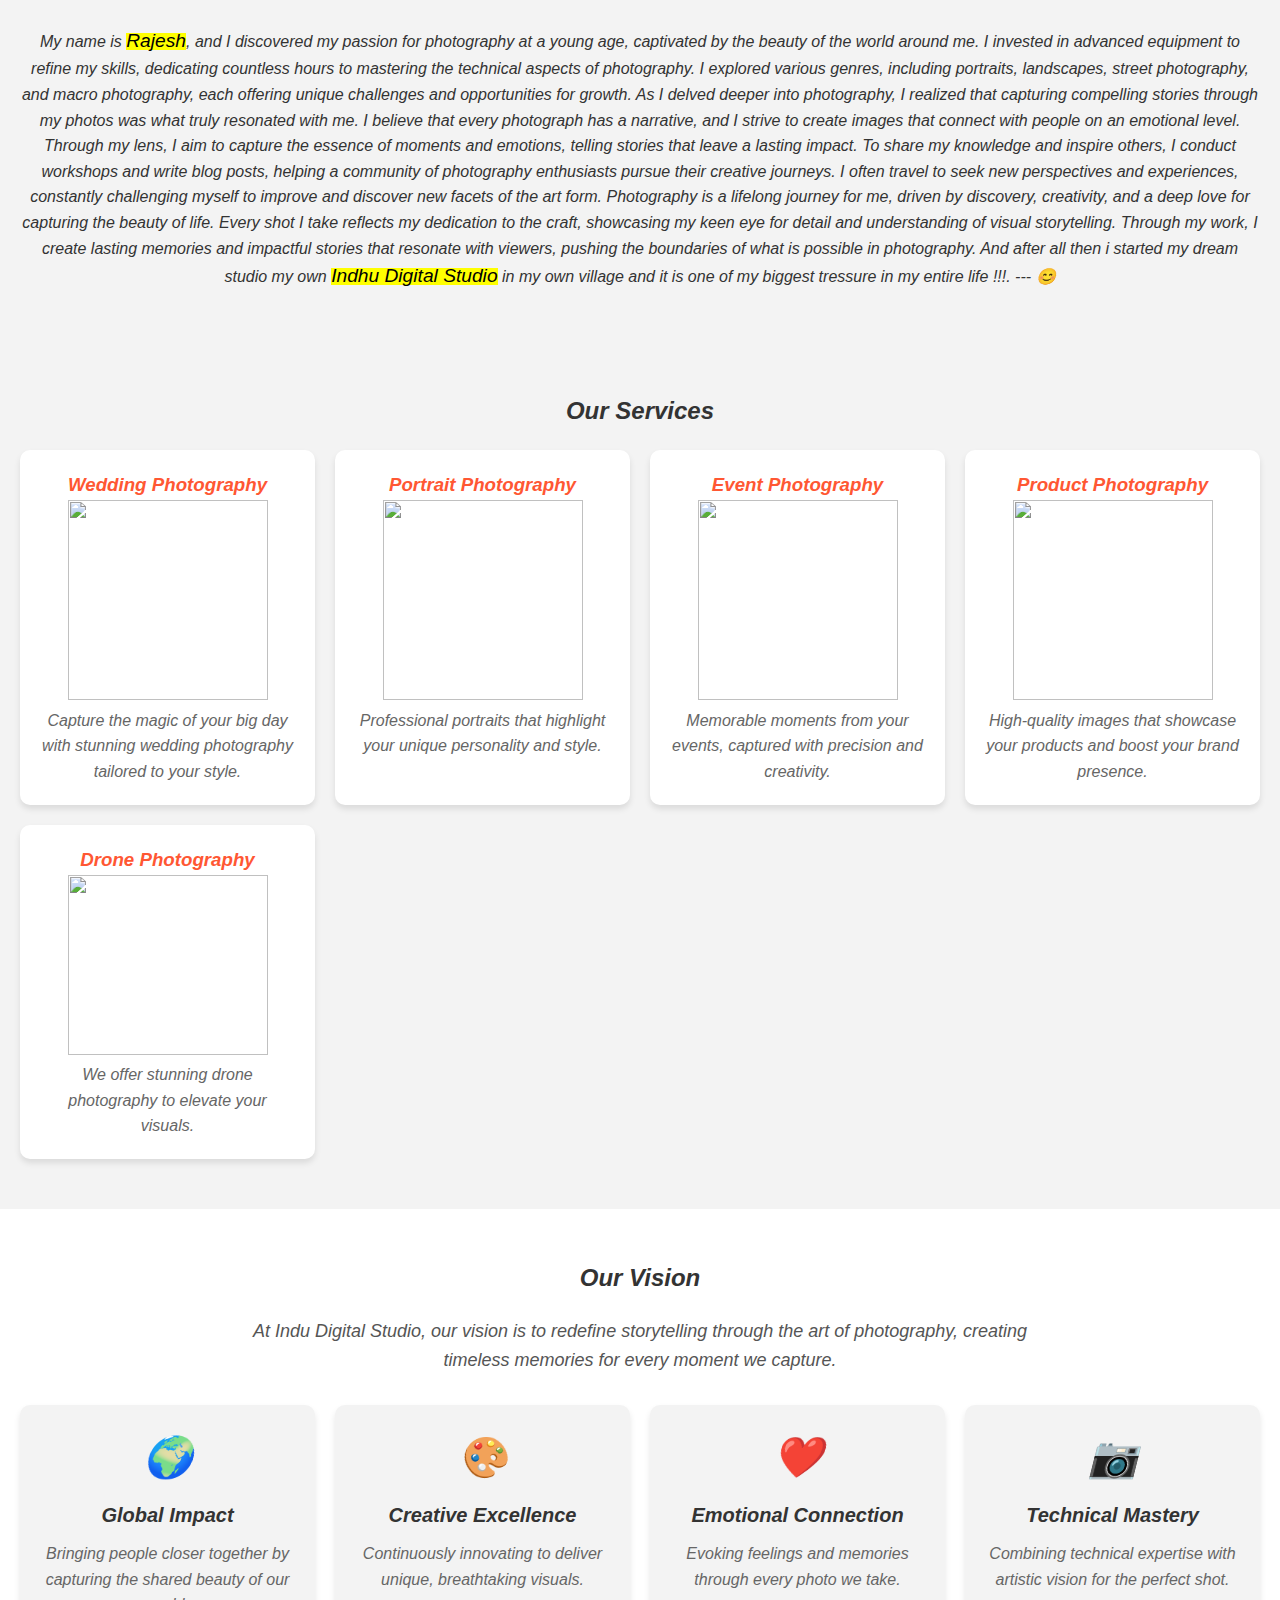
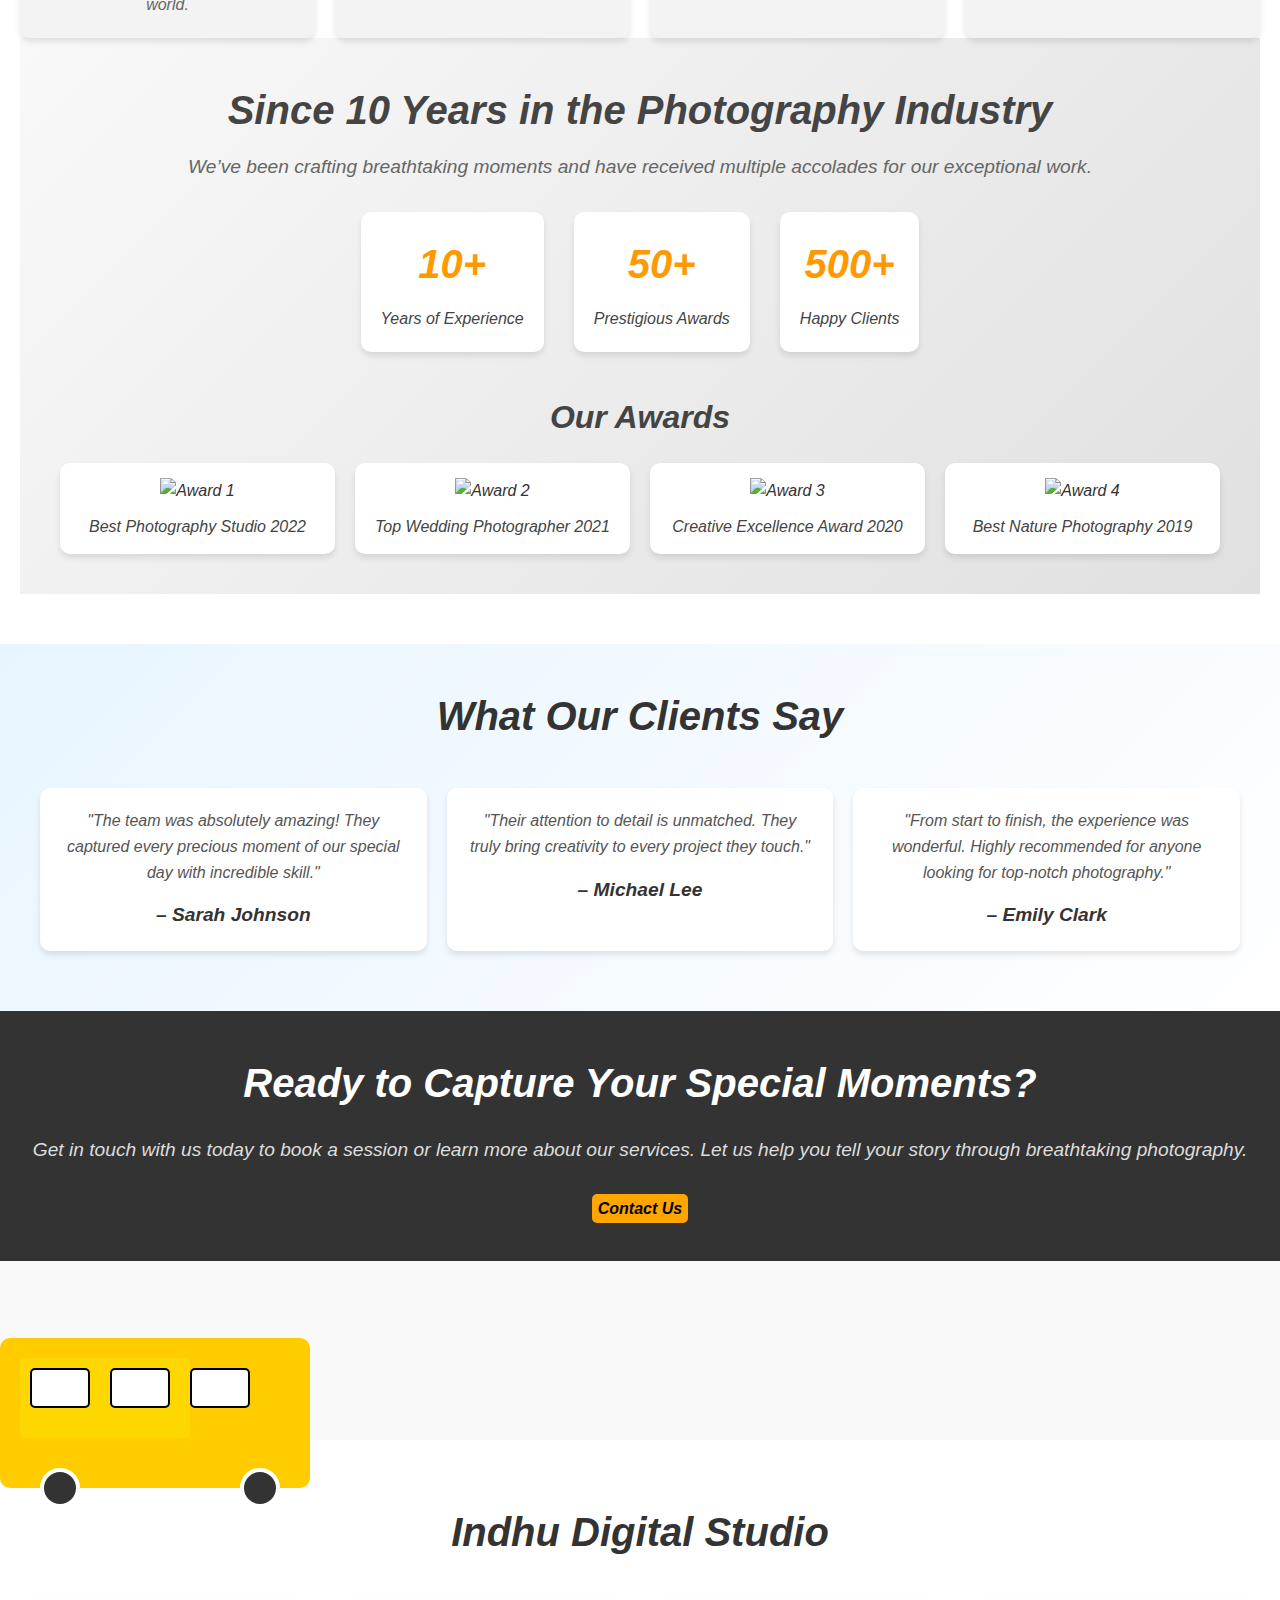
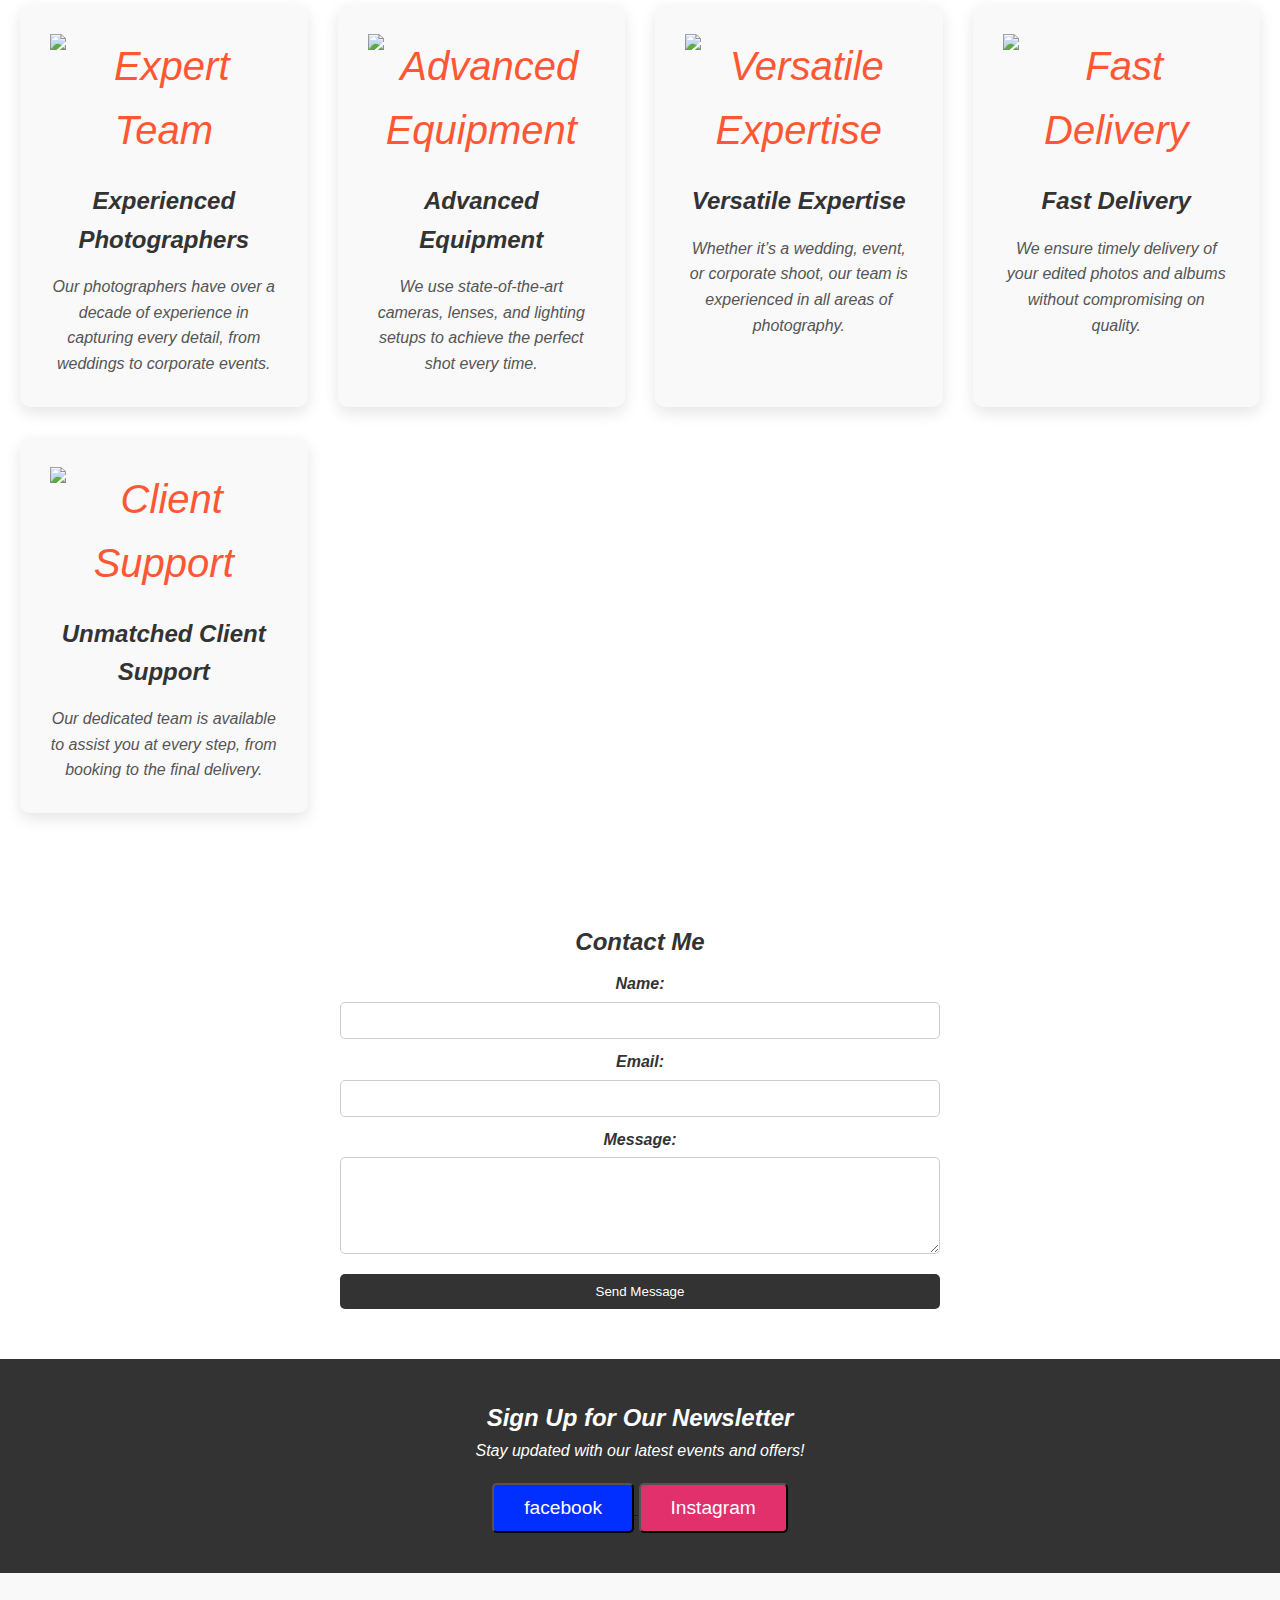
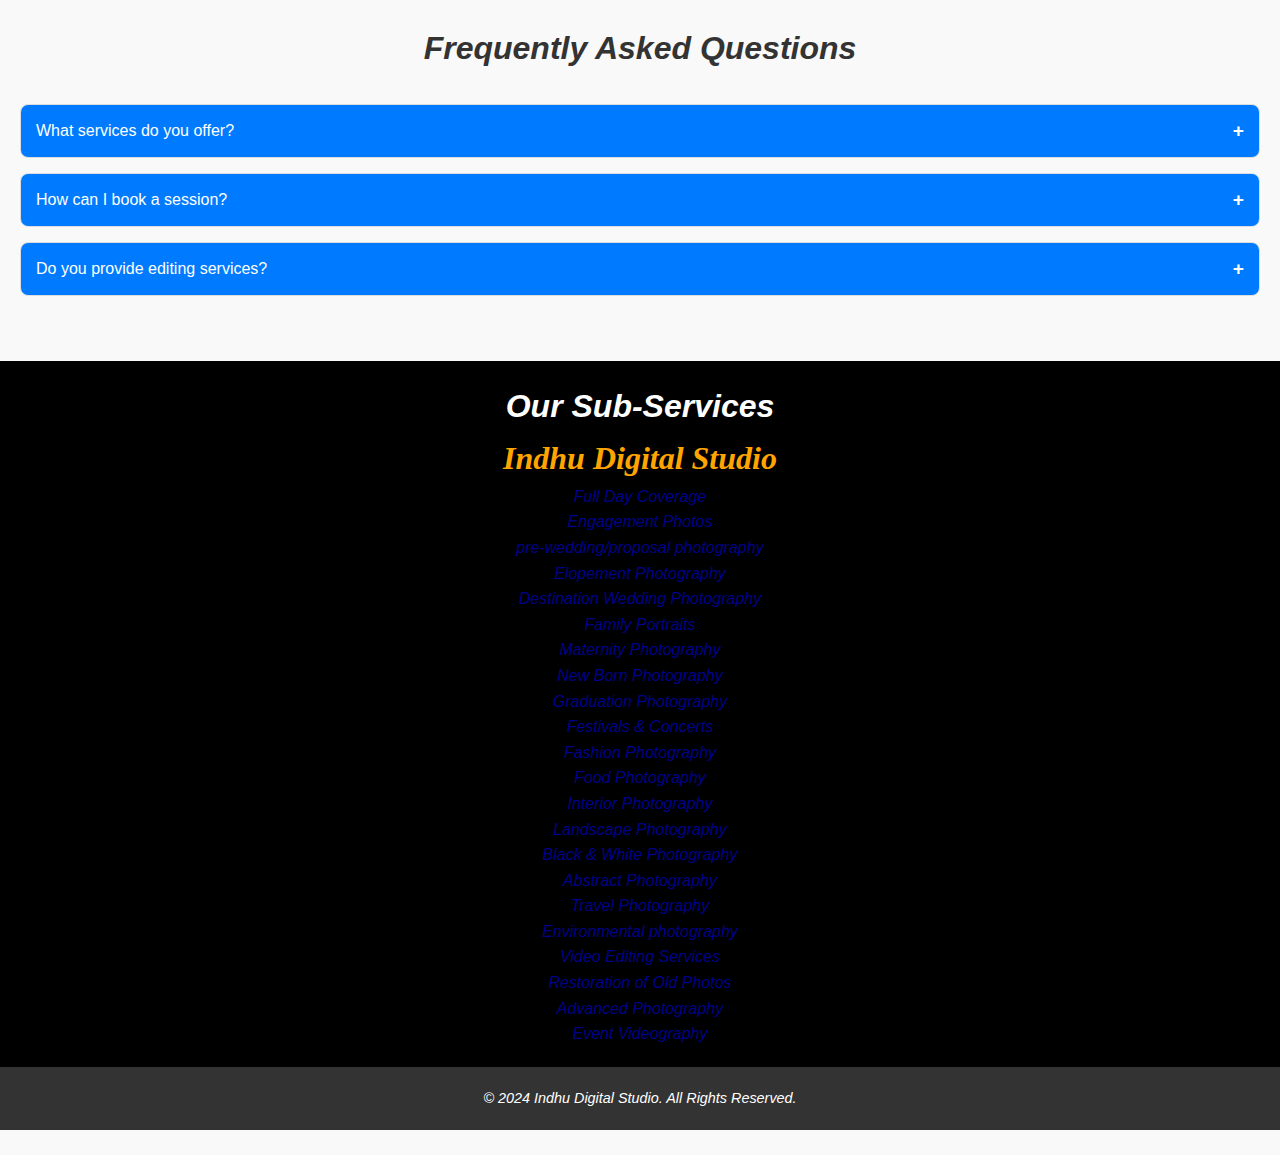
==== commit bd1e9364: "" ====
--- a/index.html
+++ b/index.html
@@ -16,10 +16,12 @@
     <meta http-equiv="X-UA-Compatible" content="IE=edge">
     <meta http-equiv="refresh" content="60">
     <meta http-equiv="X-XSS-Protection" content="1; mode=block">
-    <meta name="robots" content="noindex, nofollow">
+    <meta name="robots" content="noindex, nofollow"> 
     <meta http-equiv="Clear-Site-Data" content="cookies, storage, executionContexts">
     <title> Indhu Digital Studio</title>
     <link rel="stylesheet" href="style.css">
+
+    
    
    
 </head>
@@ -31,8 +33,13 @@
     <header>
         <audio id="navClickSound" src="https://res.cloudinary.com/dbnx1enhn/video/upload/v1732182775/indu_digital_stuido_d1ultl.mp3" preload="auto"></audio>
         <nav class="navbar">
-            <div class="logo"> Indhu Digital Studio</div>
-            <button class="menu-toggle clickable" id="menuToggle">
+            <a href="#rajesh" rel="noopener noreferrer">
+            <div class="logo">   <img src="images/WhatsApp Image 2025-02-26 at 18.46.26_b989d294.jpg" height="90"></div>
+            </a>
+
+          
+       
+            <button class="menu-toggle clickable" id="menuToggle">  
                 <div class="line"></div>
                 <div class="line"></div>
                 <div class="line"></div>
@@ -44,6 +51,7 @@
                 <li><a href="#contact" class="clickable">Contact</a></li>
                 <li><a href="#sub-services" class="clickable">Sub Services</a></li>
             </ul>
+           
         </nav>
     </header>
 
@@ -54,7 +62,7 @@
 <div class="sticky-buttons top-sticky">
     
 
-    <a href="#contact" class="sticky-btn contact-us"><img src="images/WhatsApp Image 2024-11-30 at 21.53.17_dec7d3c6.jpg " height="30" width="30"></a>
+    <a href="#contact" class="sticky-btn contact-us"><img src="images/Screenshot 2025-01-20 001753.png" height="30" width="30"></a>
 </div>
  
 <!-- Sticky Buttons at Bottom -->
@@ -63,6 +71,7 @@
      
     <button class="sticky-btn scroll-top" id="scrollTop">↑</button>
 </div>
+ 
 
 <div class="sunrise-container">
     <div class="sky">
@@ -92,23 +101,38 @@
         </div>
     </section>
 
-      
-
-      
-  
-    
-    <section id="home" class="hero" >
+      <section id="home" class="hero" >
+        <h1 id="hado">Home</h1>
         <h1>Welcome to Indhu Digital Studio</h1  > 
         <p>Capturing the beauty of life, one click at a time. </p>
     </section>
      
+ 
+         <section class="in">
+            <h1>our highlights </h1>
+            <video autoplay muted loop src="media/WhatsApp Video 2025-02-23 at 15.52.04_4a9ba2e0.mp4" width="100%"  ></video>
+
+         </section>
+         <br><br><br>
          
-
-<blockquote><i>&ldquo;ఈ కార్యక్రమాలలో తీసిన ఫోటోలు మరియు వ్యక్తిగత వివరాలు ఎప్పుడూ ఇతరులతో పంచుకోబడవు. మీ గోప్యత మా ప్రాధాన్యం.&rdquo;<br><hr> 
+         <section>
+            <div class="note">
+                <h1>
+                    <i>NOTE:-</i>
+                       
+                </h1><hr><br>
+
+            </div>
+         </section>
+
+<blockquote><i>&ldquo;    ఈ కార్యక్రమాలలో తీసిన ఫోటోలు మరియు వ్యక్తిగత వివరాలు ఎప్పుడూ ఇతరులతో పంచుకోబడవు. మీ గోప్యత మా ప్రాధాన్యం.&rdquo;<br><hr>  
+
+  
 
  
 
     &ldquo;Photos and personal details taken during these events will never be shared with others. Your privacy is our priority.&rdquo;<br><hr></i>
+    <i>&ldquo;इन घटनाओं के दौरान ली गई तस्वीरें और व्यक्तिगत जानकारी कभी भी दूसरों के साथ साझा नहीं की जाएगी। आपकी गोपनीयता हमारी प्राथमिकता है।&rdquo;<br><hr> 
      </blockquote>
       
  
@@ -159,7 +183,7 @@
     <section id="gallery" class="gallery">
         <h2>Photo Gallery</h2>
         <div class="gallery-grid">
-            <div class="gallery-item"><img src=" https://plus.unsplash.com/premium_photo-1661389748409-0a8f74602f34?w=500&auto=format&fit=crop&q=60&ixlib=rb-4.0.3&ixid=M3wxMjA3fDB8MHxzZWFyY2h8NXx8cGhvdG8lMjBncmFwaHklMjBzdHVkaW9zJTIwc2hvcCUyMGltYWdlc3xlbnwwfHwwfHx8MA%3D%3D" alt="Landscape 1"></div>
+            <div class="gallery-item"><img src=" https://plus.unsplash.com/premium_photo-1661389748409-0a8f74602f34?w=500&auto=format&fit=crop&q=60&ixlib=rb-4.0.3&ixid=M3wxMjA3fDB8MHxzZWFyY2h8NXx8cGhvdG8lMjBncmFwaHklMjBzdHVkaW9zJTIwc2hvcCUyMGltYWdlc3xlbnwwfHwwfHx8MA%3D%3D" height="100" alt="Landscape 1"></div>
             <div class="gallery-item"><img src=" https://plus.unsplash.com/premium_photo-1661411360156-3834fcb8ecba?w=500&auto=format&fit=crop&q=60&ixlib=rb-4.0.3&ixid=M3wxMjA3fDB8MHxzZWFyY2h8MTd8fHBob3RvJTIwZ3JhcGh5JTIwc3R1ZGlvcyUyMHNob3AlMjBpbWFnZXN8ZW58MHx8MHx8fDA%3D" alt="Landscape 2"></div>
             <div class="gallery-item"><img src=" https://plus.unsplash.com/premium_photo-1661645458850-a4b25b59f8a4?w=500&auto=format&fit=crop&q=60&ixlib=rb-4.0.3&ixid=M3wxMjA3fDB8MHxzZWFyY2h8MjF8fHBob3RvJTIwZ3JhcGh5JTIwc3R1ZGlvcyUyMHNob3AlMjBpbWFnZXN8ZW58MHx8MHx8fDA%3D" alt="Portrait 1"></div>
             <div class="gallery-item"><img src="https://plus.unsplash.com/premium_photo-1682145930966-712ce7177919?w=500&auto=format&fit=crop&q=60&ixlib=rb-4.0.3&ixid=M3wxMjA3fDB8MHxzZWFyY2h8MzN8fHBob3RvJTIwZ3JhcGh5JTIwc3R1ZGlvcyUyMHNob3AlMjBpbWFnZXN8ZW58MHx8MHx8fDA%3D" alt="Portrait 2"></div>
@@ -169,17 +193,20 @@
 
     <section id="about" class="about">
         <h2>About Me</h2>
-        <img src="images/WhatsApp Image 2024-11-30 at 21.56.42_bc467519.jpg" height="500" width="320" title="Rajesh">
+        <h>Duvvaka.Rajesh <small><i>photographer</i></small></h>
+        <br>
+        <img id="rajesh" src="images/WhatsApp Image 2024-11-30 at 21.56.42_bc467519.jpg" height="500" width="320" title="Rajesh">
         <p>  
            My Passion for Photography: A Personal Journey <hr><br>
             
-            My name is Rajesh, and I discovered my passion for photography at a young age, captivated by the beauty of the world around me. I invested in advanced equipment to refine my skills, dedicating countless hours to mastering the technical aspects of photography. I explored various genres, including portraits, landscapes, street photography, and macro photography, each offering unique challenges and opportunities for growth.
+            My name is <mark><big>Rajesh</big></mark>, and I discovered my passion for photography at a young age, captivated by the beauty of the world around me. I invested in advanced equipment to refine my skills, dedicating countless hours to mastering the technical aspects of photography. I explored various genres, including portraits, landscapes, street photography, and macro photography, each offering unique challenges and opportunities for growth.
             
             As I delved deeper into photography, I realized that capturing compelling stories through my photos was what truly resonated with me. I believe that every photograph has a narrative, and I strive to create images that connect with people on an emotional level. Through my lens, I aim to capture the essence of moments and emotions, telling stories that leave a lasting impact.
             
             To share my knowledge and inspire others, I conduct workshops and write blog posts, helping a community of photography enthusiasts pursue their creative journeys. I often travel to seek new perspectives and experiences, constantly challenging myself to improve and discover new facets of the art form.
             
             Photography is a lifelong journey for me, driven by discovery, creativity, and a deep love for capturing the beauty of life. Every shot I take reflects my dedication to the craft, showcasing my keen eye for detail and understanding of visual storytelling. Through my work, I create lasting memories and impactful stories that resonate with viewers, pushing the boundaries of what is possible in photography.
+            And after all then i started my dream studio my own <mark><big>Indhu Digital Studio</big></mark> in my own village and it is one of  my biggest tressure in my entire  life !!!.
             
             ---
             
@@ -210,6 +237,11 @@
                 <h3>Product Photography</h3>
                 <img src="https://images.unsplash.com/photo-1530745342582-0795f23ec976?w=500&auto=format&fit=crop&q=60&ixlib=rb-4.0.3&ixid=M3wxMjA3fDB8MHxzZWFyY2h8Nnx8cHJvZHVjdHN8ZW58MHx8MHx8fDA%3D " height="200" width="200">
                 <p>High-quality images that showcase your products and boost your brand presence.</p>
+            </div>
+            <div class="service-item">
+                <h3>Drone Photography</h3>
+                <img src="https://media.istockphoto.com/id/1401444200/photo/drone-white-color-flying-close-up.webp?a=1&b=1&s=612x612&w=0&k=20&c=--mVkywBgFHUPrVXk_rHG_ezxgVfetC4WdQz-cA7hco=" height="180" width=200   alt="">
+                <p>We offer stunning drone photography to elevate your visuals.</p>
             </div>
         </div>
     </section>
@@ -331,6 +363,7 @@
          <br>
          <section id="why-choose-us" class="why-choose-us">
             <h2>Indhu Digital Studio</h2>
+           
             <div class="reasons-container">
                 <!-- Experienced Photographers -->
                 <div class="reason-card">
@@ -433,9 +466,12 @@
             </div>
         </div>
     </section>
+    <section class="video class">
+
     <div id="sub-services">
     <div class="sub-services">
         <h1 class="name">Our Sub-Services</h1>
+        <video class="bg-shot" loop autoplay muted playsinline src="media/WhatsApp Video 2025-01-26 at 19.01.24_cf934828.mp4" height="420" width="100%"></video>
           <h2>Indhu Digital Studio</h2>
 
         <ul>
@@ -458,8 +494,8 @@
             <li id="green">Abstract Photography</li>
             <li id="Red">Travel Photography</li>
             <li id="green">Environmental photography</li>
-            <li id="Red">Drone Videography</li>
-            <li id="green">Video Editing Services</li>
+            
+<li id="green">Video Editing Services</li>
             <li id="Red">Restoration of Old Photos</li>
             <li id="green">Advanced Photography </li>
             <li id="Red">Event Videography</li>
@@ -467,6 +503,7 @@
         </ul>
     </div>
     </div>
+</section>
 
     <footer class="footer">
         <p>&copy; 2024  Indhu Digital Studio. All Rights Reserved.</p>
--- a/style.css
+++ b/style.css
@@ -7,6 +7,8 @@
     background: #f9f9f9;
       overflow-x: hidden;
  
+   
+ 
 }
 header {
     background-color:black;
@@ -14,26 +16,66 @@
     position: sticky;
     top: 0;
     z-index: 9999;
+    margin-top:0px;
+    
    
 }
-
-/* Navbar */
+ 
+ /* Google Font */
+@import url('https://fonts.googleapis.com/css2?family=Poppins:wght@300;400;600&display=swap');
+
+* {
+    margin: 0;
+    padding: 0;
+    box-sizing: border-box;
+    font-family: 'Poppins', sans-serif;
+}
+ 
+
+/* Navbar Styling */
 .navbar {
     display: flex;
     justify-content: space-between;
     align-items: center;
-    padding: 15px 20px;
-    position: relative;
-}
-
-.logo {
-    font-size: 1.8rem;
-    font-weight: bold;
-    color: #fff;
-    letter-spacing: 1px;
-}
-
-/* Menu Toggle Button */
+    padding: 15px 30px;
+    background: linear-gradient(135deg, #1a1a1a, #333);
+    color: white;
+    position: fixed;
+    height:100px;
+    top: 0;
+    width: 100%;
+    z-index: 1000000000;
+    transition: background 0.3s ease-in-out;
+ 
+}
+
+ 
+
+/* Navbar Links */
+.nav-links {
+    list-style: none;
+    display: flex;
+}
+
+.nav-links li {
+    margin: 0 15px;
+}
+
+.nav-links a {
+    text-decoration: none;
+    color: white;
+    font-size: 18px;
+    font-weight: 400;
+    padding: 8px 12px;
+    transition: all 0.3s ease-in-out;
+    border-radius: 5px;
+}
+
+.nav-links a:hover {
+   background-color:orange;
+}
+
+ /* Menu Toggle Button */
 .menu-toggle {
     display: none;
     flex-direction: column;
@@ -52,7 +94,6 @@
     border-radius: 3px;
     transition: all 0.3s ease-in-out;
 }
-
 /* Animated Toggle Transform */
 .menu-toggle.open .line:nth-child(1) {
     transform: rotate(45deg) translateY(7px);
@@ -66,63 +107,40 @@
     transform: rotate(-45deg) translateY(-7px);
 }
 
-/* Nav Links */
-.nav-links {
-    display: flex;
-    list-style: none;
-    gap: 20px;
-    transition: transform 0.5s ease-in-out, opacity 0.5s ease-in-out;
-}
-
-.nav-links li a {
-    color: #fff;
-    text-decoration: none;
-    font-size: 1rem;
-    padding: 10px 15px;
-    border-radius: 5px;
-    transition: background-color 0.3s ease, color 0.3s ease;
-}
-
-.nav-links li a:hover {
-    background-color: #ff5722;
-    color: #fff;
-}
-
-/* Responsive Styles */
-@media (max-width: 768px) {
+/* Responsive Navbar */
+@media screen and (max-width: 768px) {
     .menu-toggle {
         display: flex;
     }
 
     .nav-links {
+        position: absolute;
+        top: 80px;
+        left: 0;
+        width: 100%;
+        background: #222;
         flex-direction: column;
-        position: fixed;
-        top: 0;
-        right: 0;
-        background: rgba(0, 0, 0, 0.95);
-        height: 100%;
-        width: 250px;
-        padding-top: 80px;
-        align-items: center;
-        transform: translateX(100%);
-        opacity: 0;
+        text-align: center;
+        display: none;
+        padding: 15px 0;
     }
 
     .nav-links.active {
-        transform: translateX(0);
-        opacity: 1;
+        display: flex;
     }
 
     .nav-links li {
-        margin: 15px 0;
-    }
-}
-/* Hero Section */
-.hero {
-    text-align: center;
-    
-     color:black;
-    padding: 100px 20px;
+        margin: 10px 0;
+    }
+}
+
+#hado{
+    font-size:xx-large;
+    font-weight:bolder;
+    color:orange;
+}
+.hero p{
+    color:orange;
 }
 
 /* Gallery Section */
@@ -168,6 +186,12 @@
 .about h2 {
     margin-bottom: 20px;
 }
+.about h {
+    font-size:25px;
+    color:orangered;
+    text-align:center;
+}
+ 
 
 /* Contact Section */
 .contact {
@@ -579,6 +603,7 @@
     justify-content: center;
     align-items: center;
     text-align: center;
+    
 }
 
 .bg-video {
@@ -680,7 +705,7 @@
 
     .main-content p {
         font-size: 1rem;
-    }
+     }
 }
 
 
@@ -1006,7 +1031,7 @@
     }
 
     .bus-body {
-        width: 210px;
+        width: 230px;
         height: 70px;
     }
 
@@ -1140,12 +1165,34 @@
     border-radius: 10px;
     box-shadow: 0 4px 6px rgba(0, 0, 0, 0.1);
     transition: transform 0.3s ease, box-shadow 0.3s ease;
-}
+    animation:color;
+    animation-timing-function: ease-in-out;
+    animation-duration:2s;
+    animation-iteration-count: infinite;
+    animation-delay:0s;
+    
+
+}
+ /* Define the keyframes */
+@keyframes color {
+    0% {
+      background-color: #e6840c;  
+    }
+    50% {
+      background-color: #c9ff06;  
+    }
+    100% {
+      background-color: #00ff6e;  
+    }
+  }
+  
+ 
 
 .award-card:hover {
     transform: scale(1.05);
     box-shadow: 0 8px 12px rgba(0, 0, 0, 0.2);
 }
+ 
 
 .award-card img {
     width: 80px;
@@ -1534,9 +1581,9 @@
 
 /* Top Sticky Buttons */
 .top-sticky {
-    position: sticky;
+    
     top: 0;
-    background: rgba(255, 255, 255, 0.9);
+    
     box-shadow: 0 4px 6px rgba(0, 0, 0, 0.1);
     padding: 10px 0;
     justify-content: left;
@@ -1696,16 +1743,18 @@
     animation-iteration-count:infinite;
     
 }
+ 
 @keyframes myScale{
     50%{transform:scale(0.5,0.5);}
 }
 
-#Red{
-    color:rgb(249, 82, 82);
-   
-    
-
-}
+ #Red{
+    color:darkblue;
+ }
+ #green{
+   color: darkblue;
+ }
+ 
 #Red:hover{
     color:orange;
     font-size:xx-large;
@@ -1714,11 +1763,9 @@
     
    
 }
-#green{
-    color:rgb(41, 137, 41);
-}
+ 
 #green:hover{
-    color:blue;
+    color:darkred;
     font-size:x-large;
     font-weight:bold;
 
@@ -1748,4 +1795,47 @@
 }
 
 
+ /* Hero Section with Video */
+.video-class {
+    position: relative;
+    width: 100%;
+    height: 100vh;
+    overflow: hidden;
+    display: flex;
+    justify-content: center;
+    align-items: center;
+    text-align: center;
+}
+
+.bg-shot {
+    position: absolute;
+    top: 0;
+    left: 0;
+    width: 100%;
+    height: 100%;
+    object-fit: cover;
+    z-index: -1;
+}
+
+.sub-services {
+    position: relative;
+   
+    padding: 20px;
+    
+    z-index: 1;
+}
+
+ .in h1 {
+    text-align:center;
+    color:orange;
+    height:20px;
+     margin-bottom:12px;
+
+ }
+ .note h1 {
+    text-align:center;
+    color:black;
+    font:33px;
+ }
+
  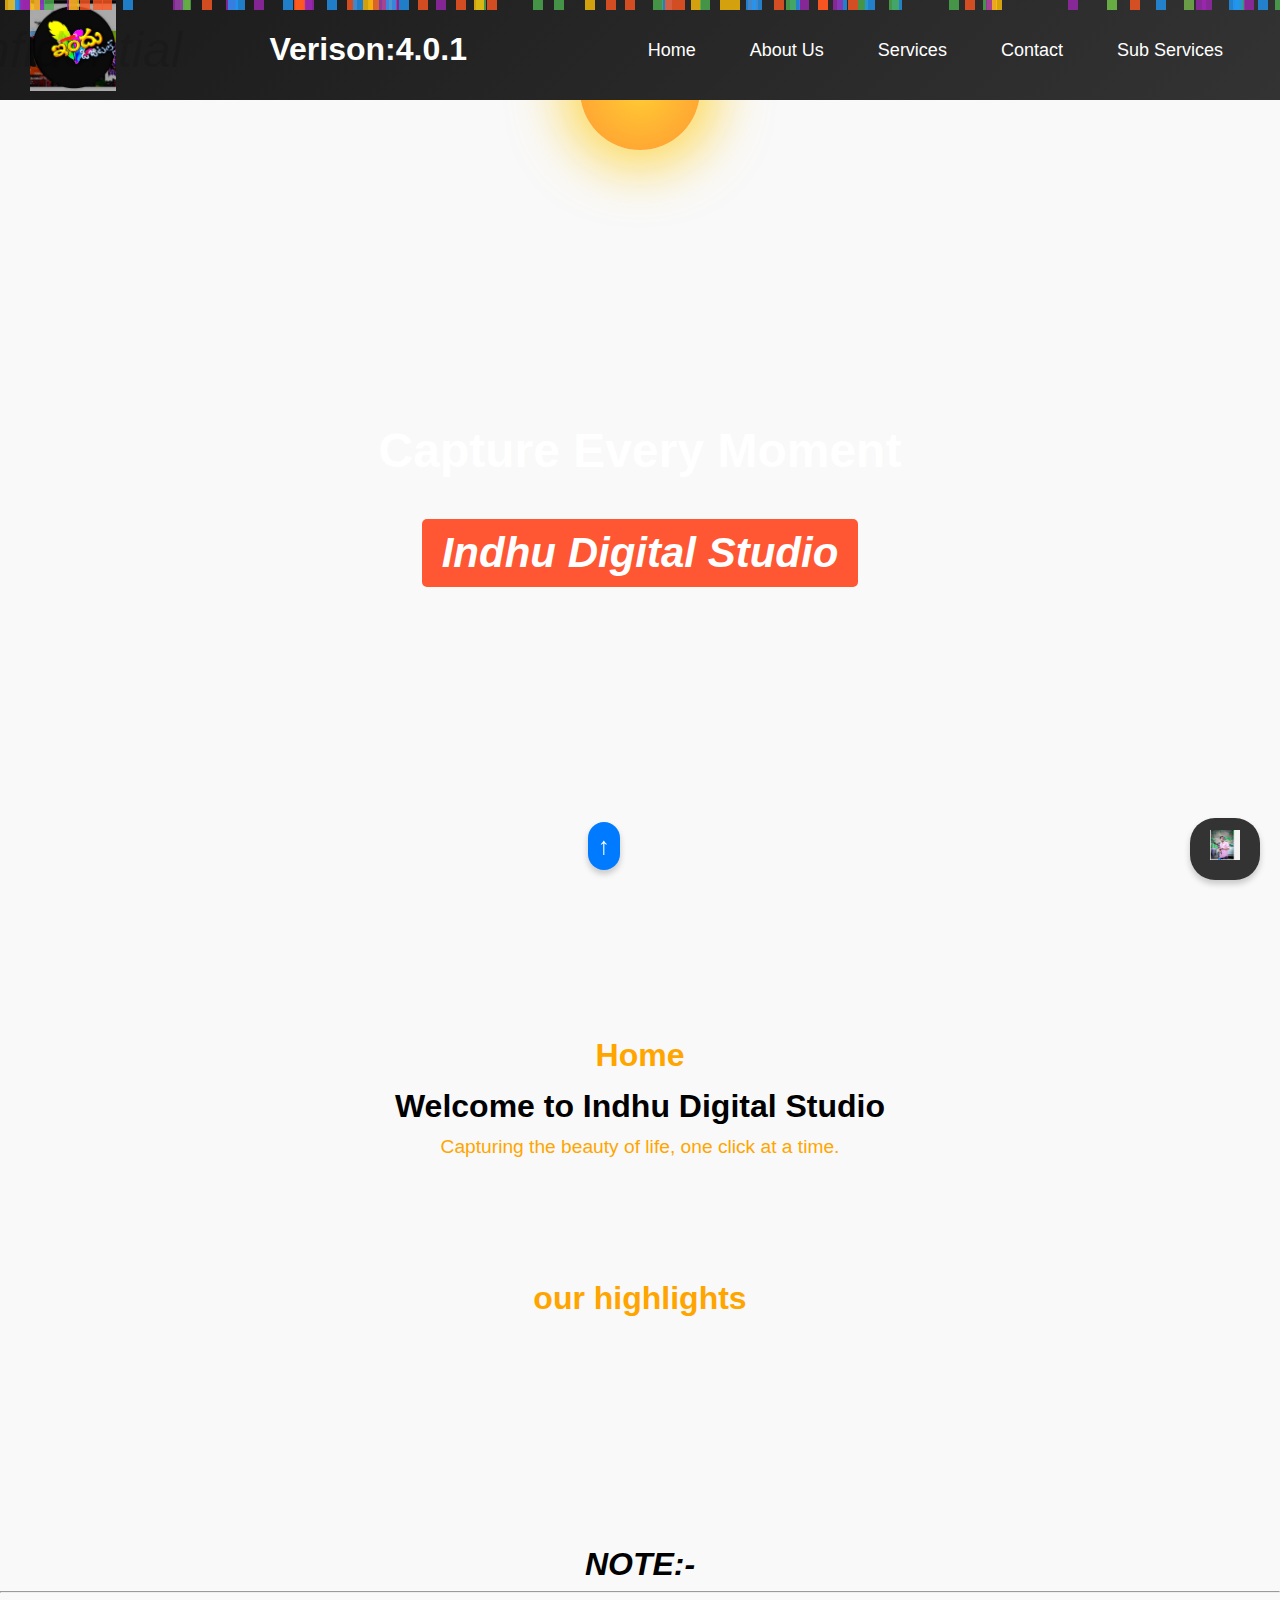
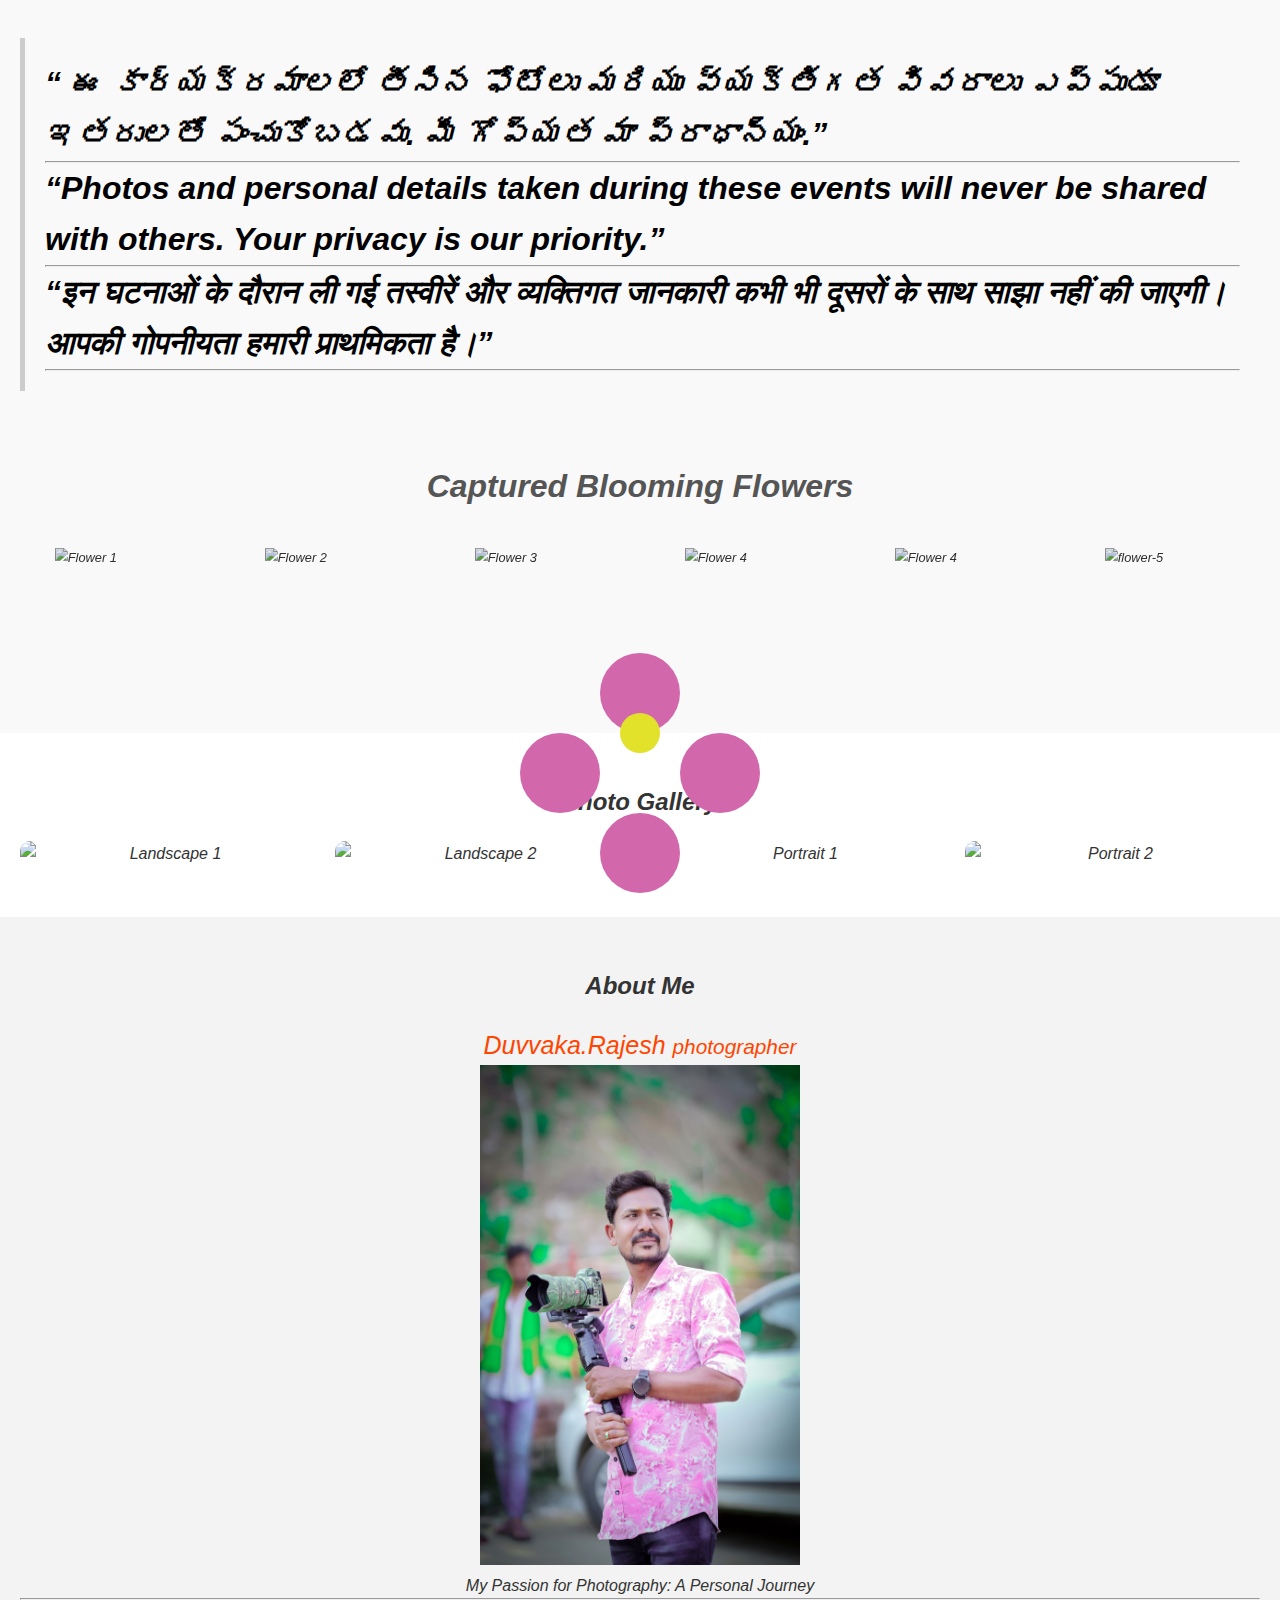
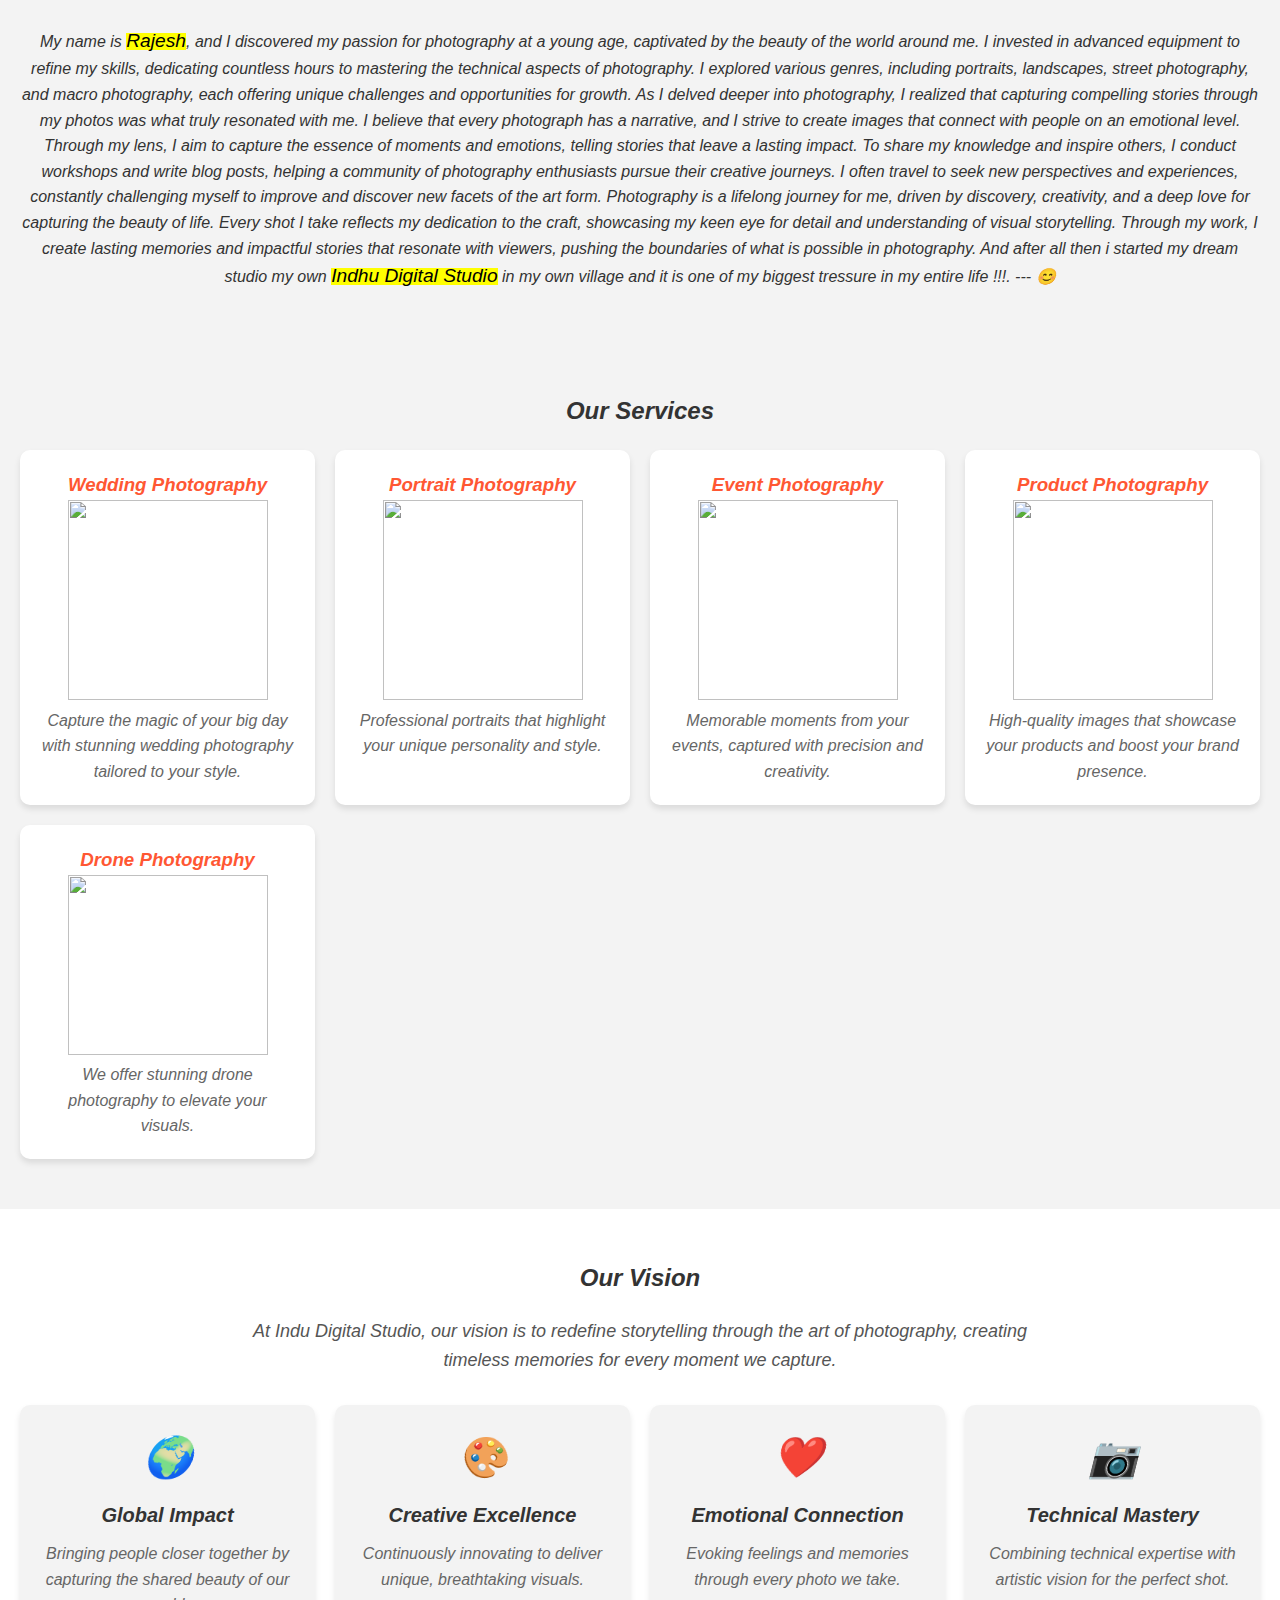
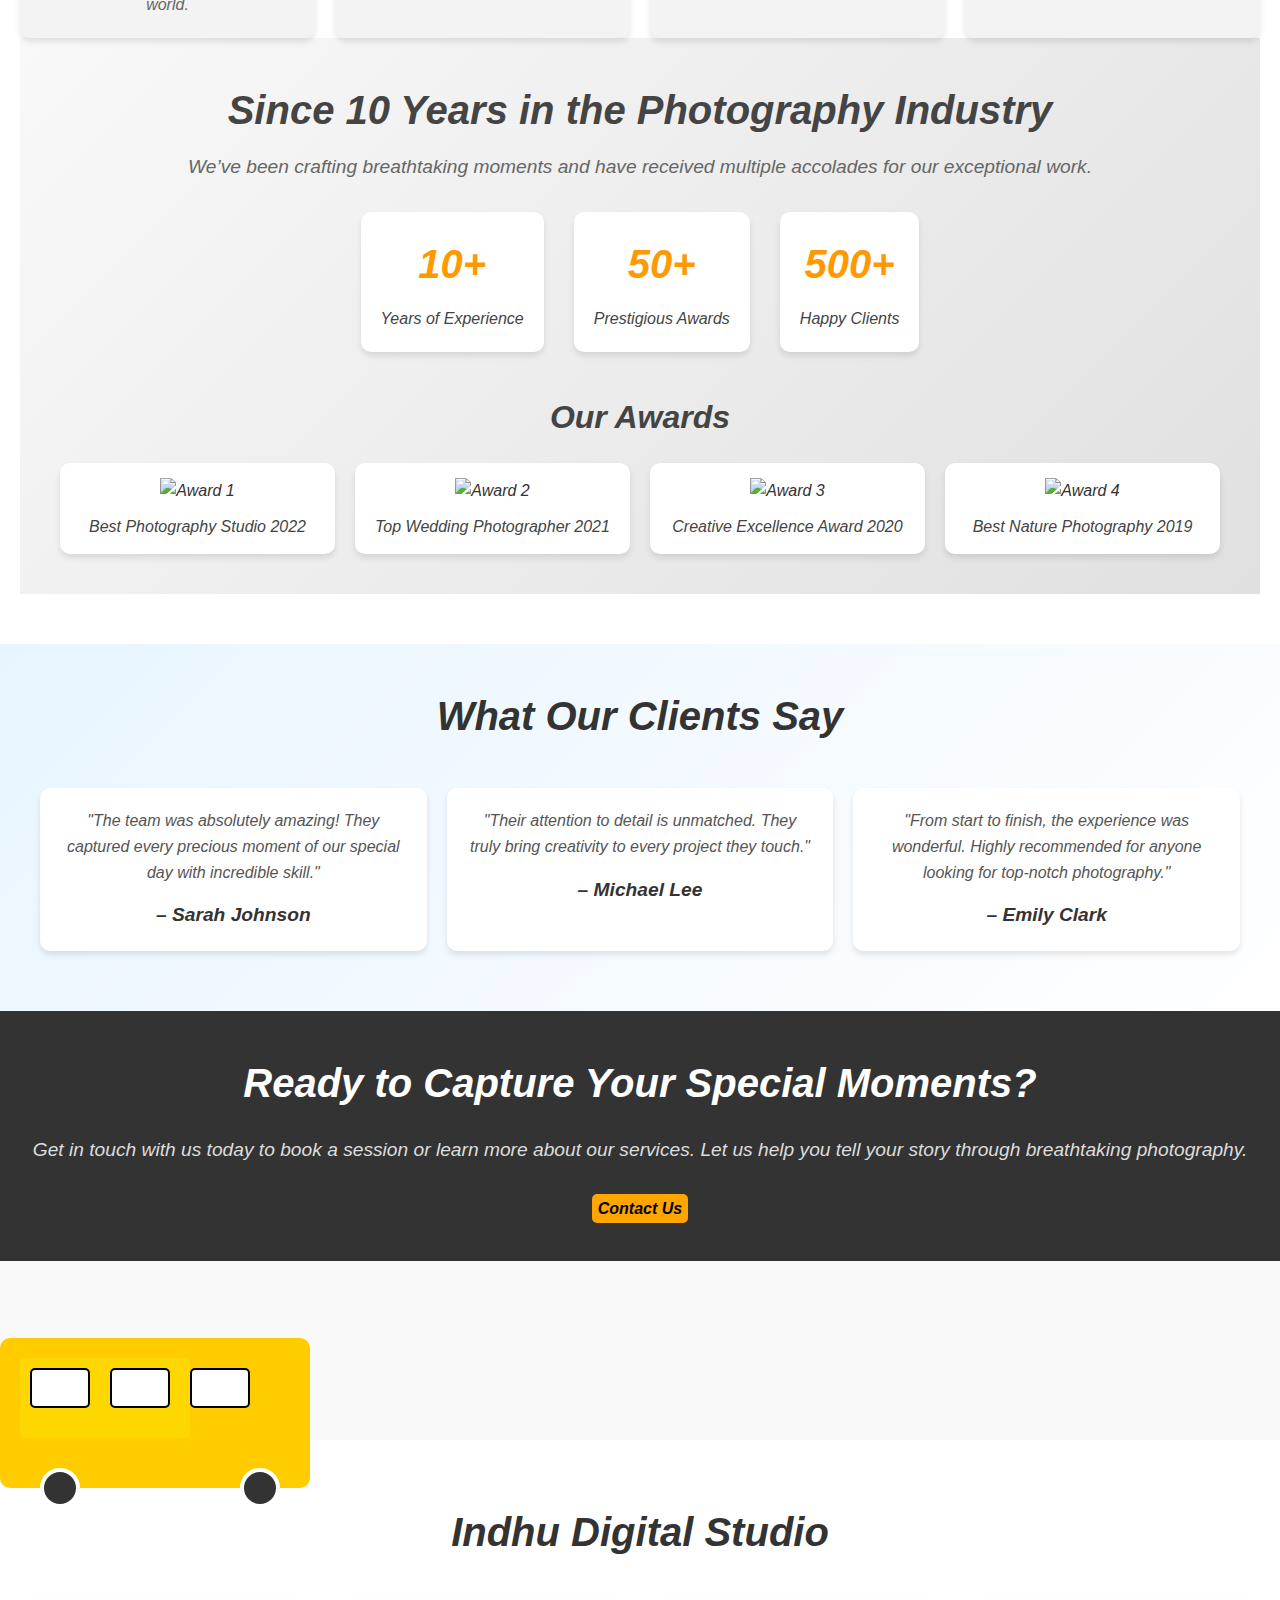
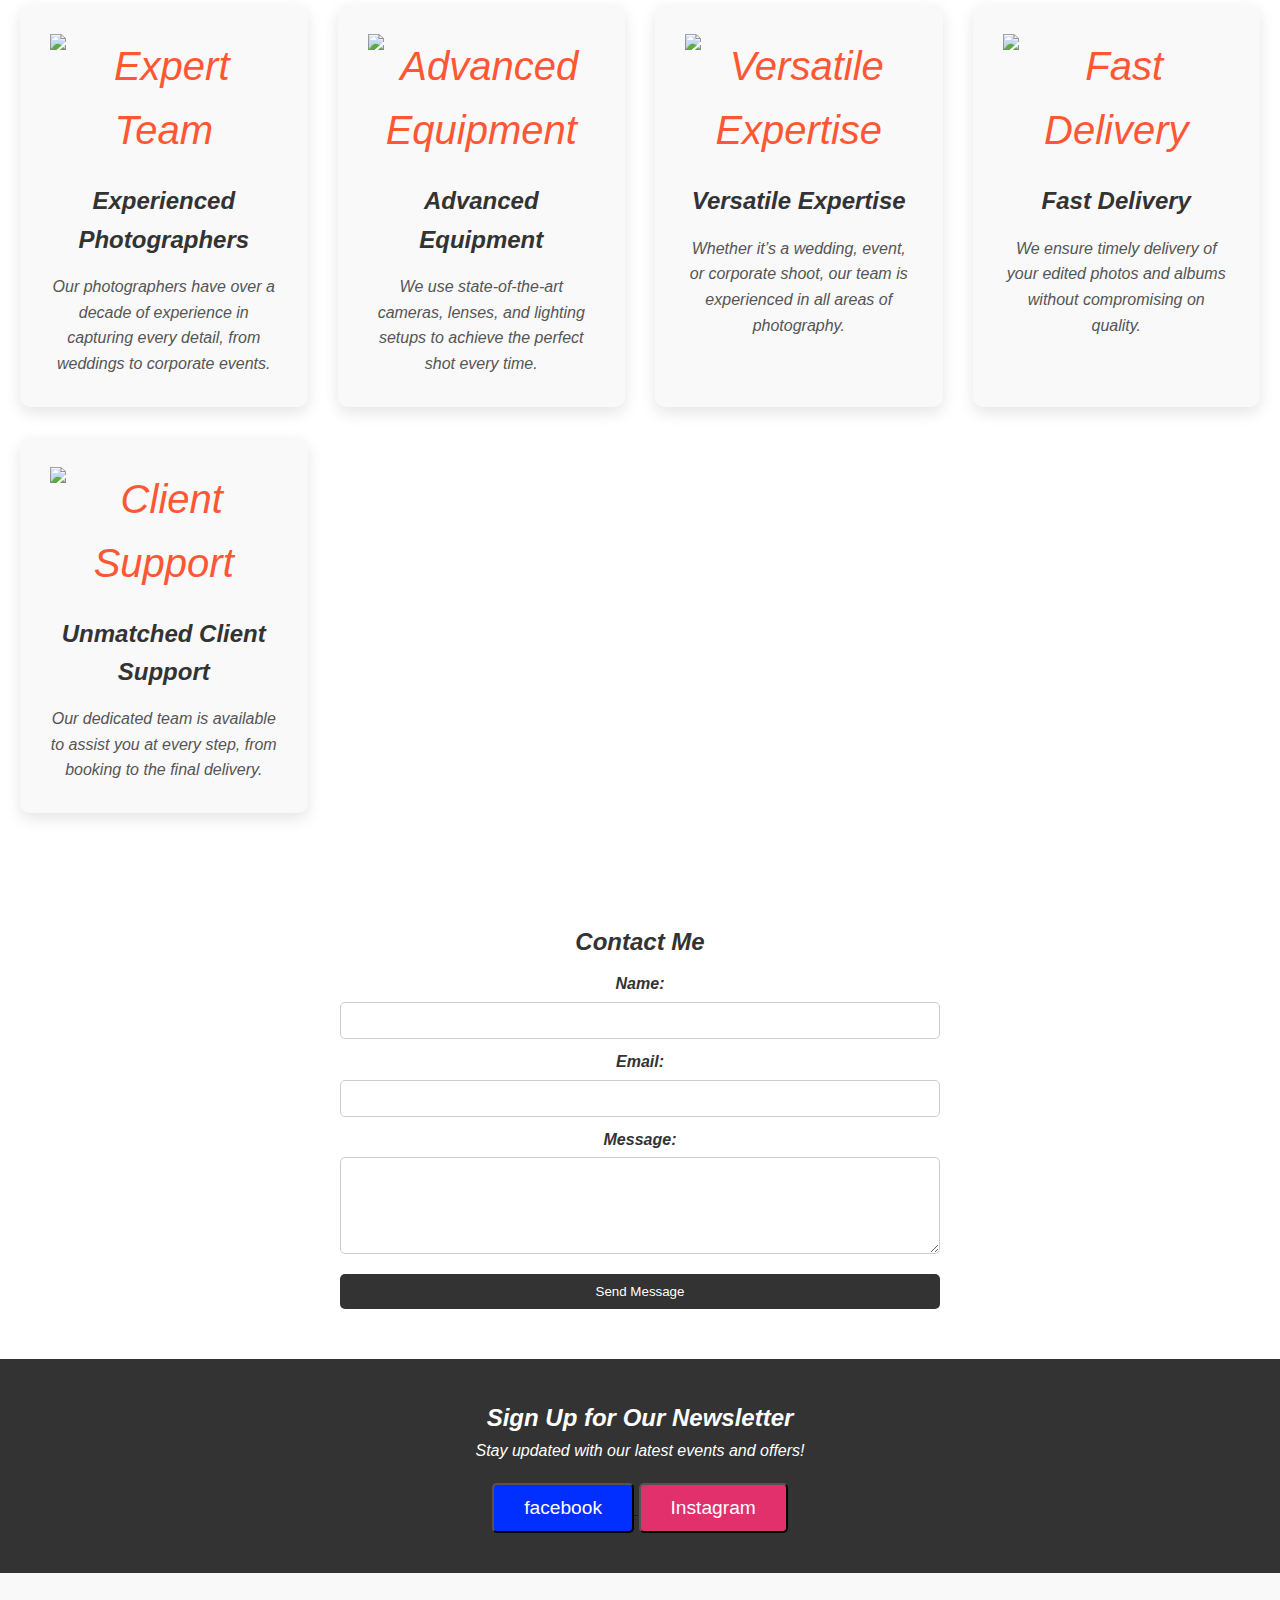
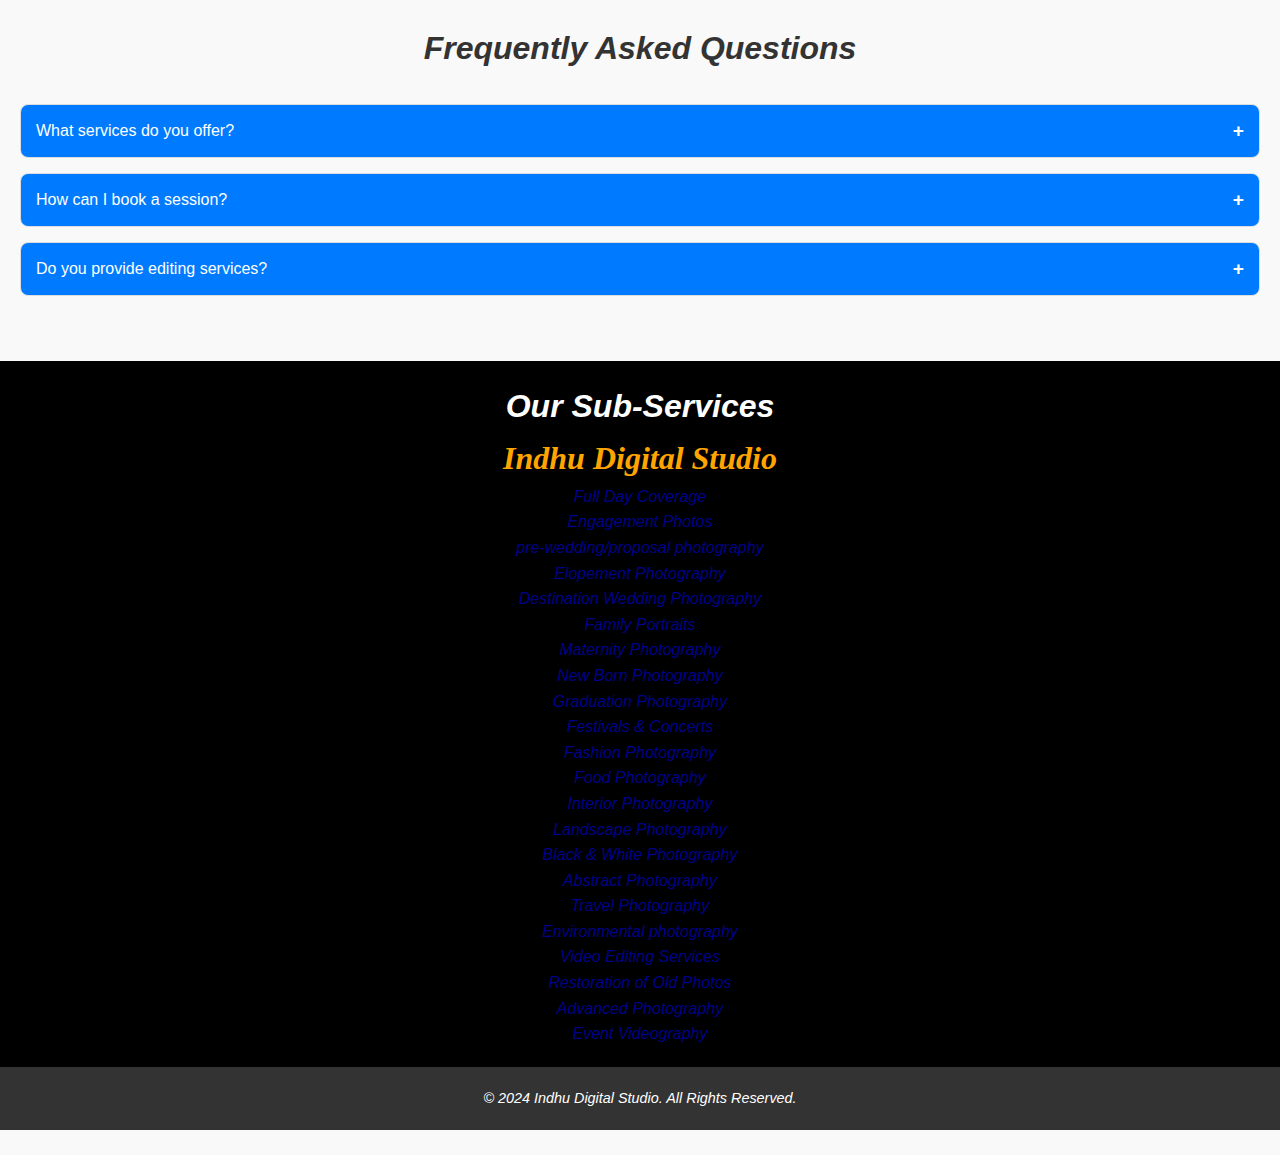
==== commit cd476d60: "small update" ====
--- a/index.html
+++ b/index.html
@@ -36,6 +36,7 @@
             <a href="#rajesh" rel="noopener noreferrer">
             <div class="logo">   <img src="images/WhatsApp Image 2025-02-26 at 18.46.26_b989d294.jpg" height="90"></div>
             </a>
+            <H1>Verison:4.0.1</H1>
 
           
        
--- a/style.css
+++ b/style.css
@@ -29,6 +29,8 @@
     padding: 0;
     box-sizing: border-box;
     font-family: 'Poppins', sans-serif;
+    box-sizing: border-box;
+    
 }
  
 
@@ -108,7 +110,7 @@
 }
 
 /* Responsive Navbar */
-@media screen and (max-width: 768px) {
+@media screen and (max-width: 580px) {
     .menu-toggle {
         display: flex;
     }
@@ -304,7 +306,7 @@
 }
 
 /* Responsive Design */
-@media (max-width: 768px) {
+@media (max-width: 580px) {
     .nav-bar ul {
         flex-direction: column;
         text-align: center;
@@ -477,7 +479,7 @@
 
   
 /* Responsive Design */
-@media (max-width: 768px) {
+@media (max-width: 580px) {
     .slider {
         height: 300px;
     }
@@ -698,7 +700,7 @@
 
 
 /* Responsive Design */
-@media (max-width: 768px) {
+@media (max-width: 600px) {
     .main-content h1 {
         font-size: 2rem;
     }
@@ -710,7 +712,7 @@
 
 
 /* Media Queries for Responsiveness */
-@media (max-width: 768px) {
+@media (max-width: 580px) {
     .faq h2 {
         font-size: 1.8rem;
     }
@@ -782,7 +784,7 @@
 }
 
 /* Responsive Design */
-@media (max-width: 768px) {
+@media (max-width: 580px) {
     .flower-container {
         grid-template-columns: repeat(auto-fit, minmax(120px, 1fr));
     }
@@ -866,7 +868,7 @@
 }
 
 /* Responsiveness */
-    @media (max-width: 768px) {
+    @media (max-width: 580px) {
   .petal {
     width: 80px;
     height: 80px;
@@ -922,7 +924,7 @@
 }
 
 /* Responsive Adjustments */
-@media (max-width: 768px) {
+@media (max-width: 580px) {
     .sun {
         width: 90px;
         height: 90px;
@@ -1024,7 +1026,7 @@
 }
 
 /* Responsive Design */
-@media (max-width: 768px) {
+@media (max-width: 580px) {
     .bus {
         width: 250px;
         height: 125px;
@@ -1207,7 +1209,7 @@
 }
 
 /* Responsive Design */
-@media (max-width: 768px) {
+@media (max-width: 580px) {
     .since-header h1 {
         font-size: 2rem;
     }
@@ -1379,7 +1381,7 @@
 }
 
 /* Responsive Design */
-@media (max-width: 768px) {
+@media (max-width: 580px) {
     .testimonials-section h1,
     .cta-section h1 {
         font-size: 2rem;
@@ -1537,7 +1539,7 @@
 }
 
 /* Media Queries */
-@media (max-width: 768px) {
+@media (max-width: 580px) {
     .hero h2 {
         font-size: 2.2rem;
     }
@@ -1613,7 +1615,7 @@
 }
 
 /* Responsive Adjustments */
-@media (max-width: 768px) {
+@media (max-width: 580px) {
     .sticky-btn {
         font-size: 0.9rem;
         padding: 10px 15px;
